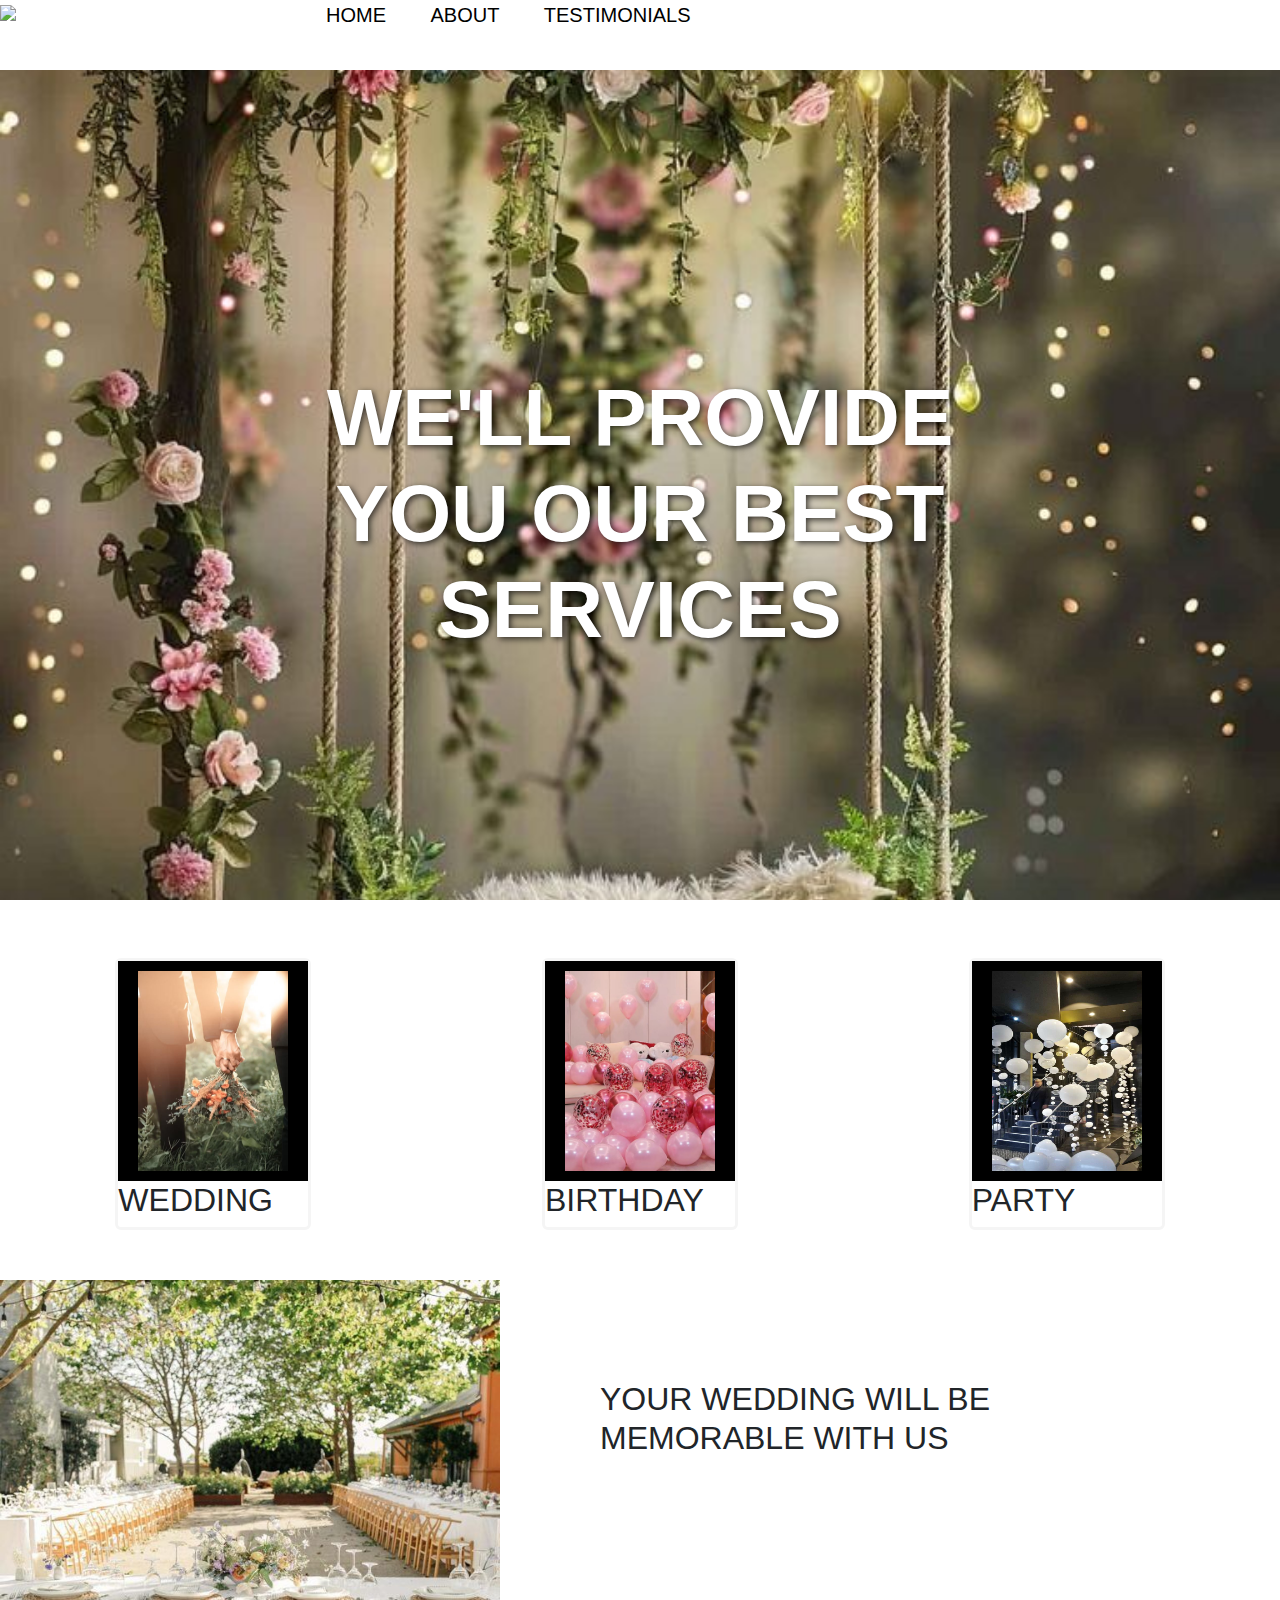
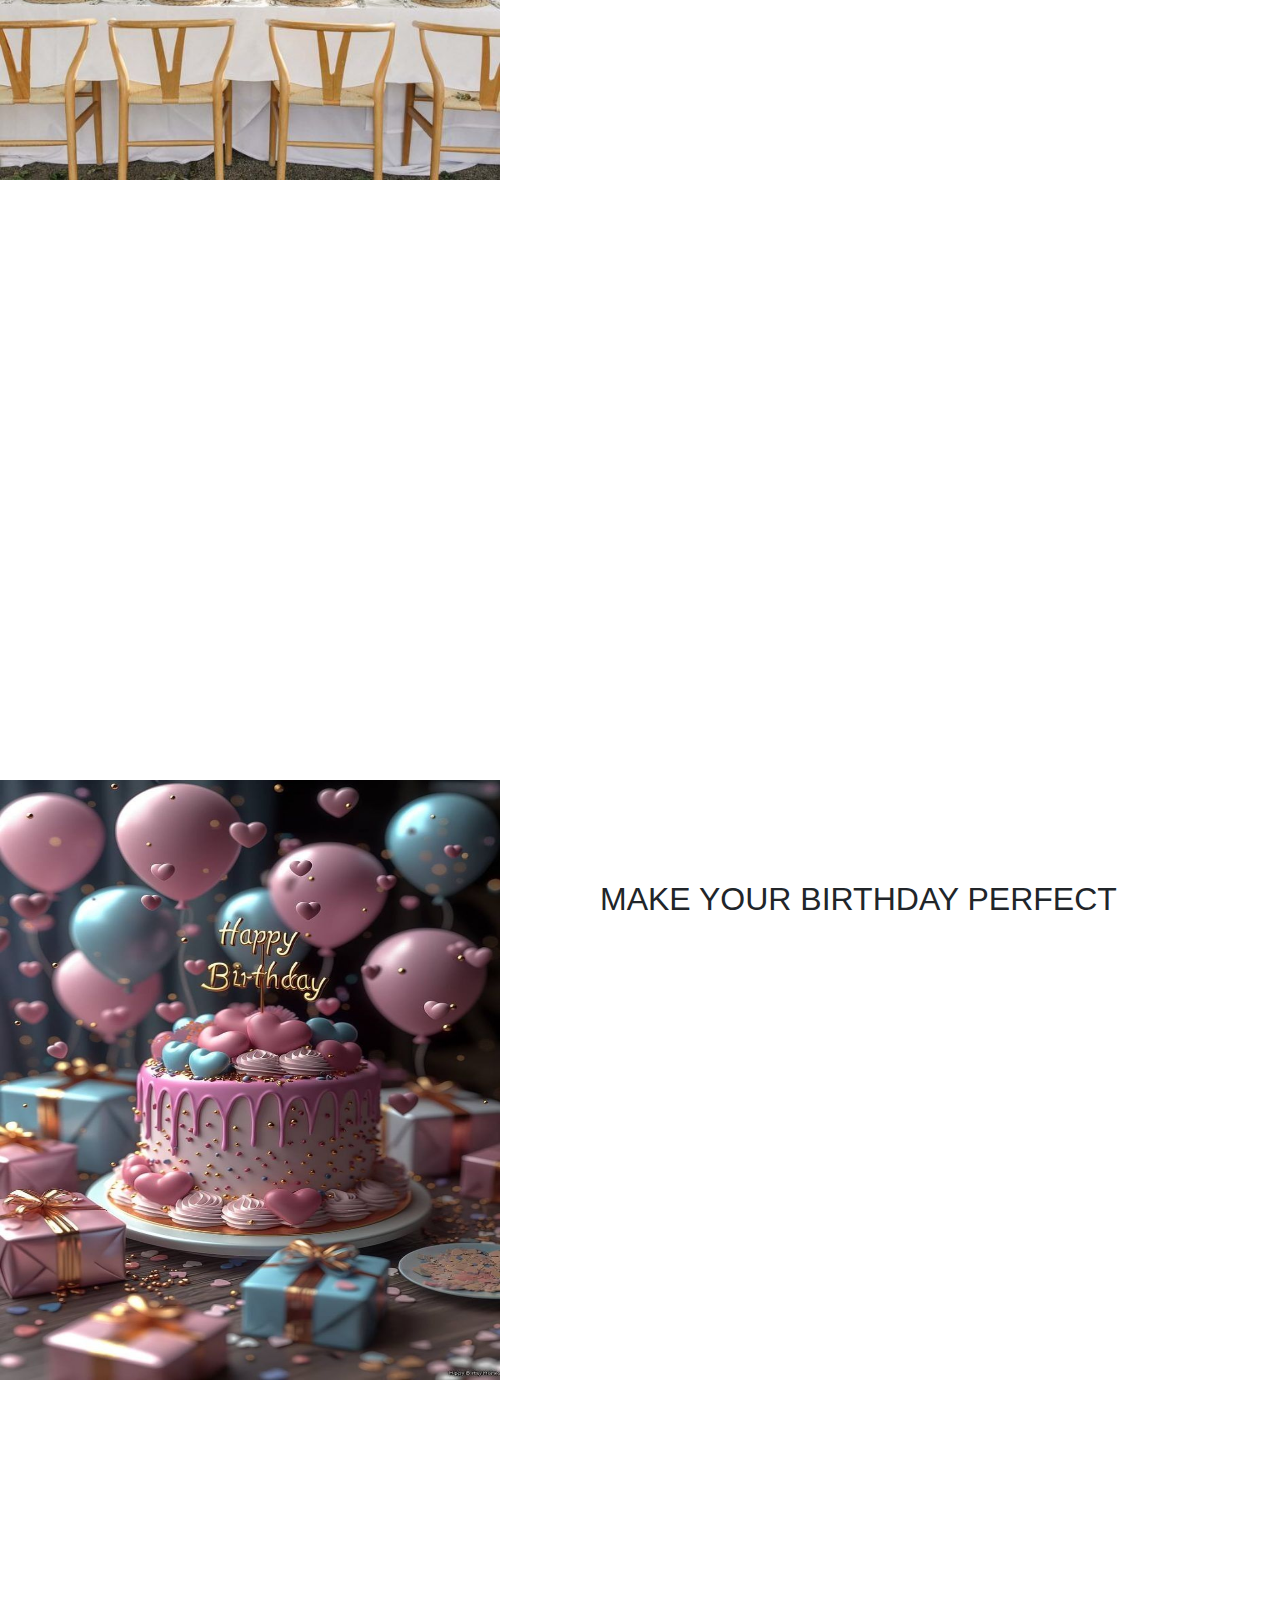
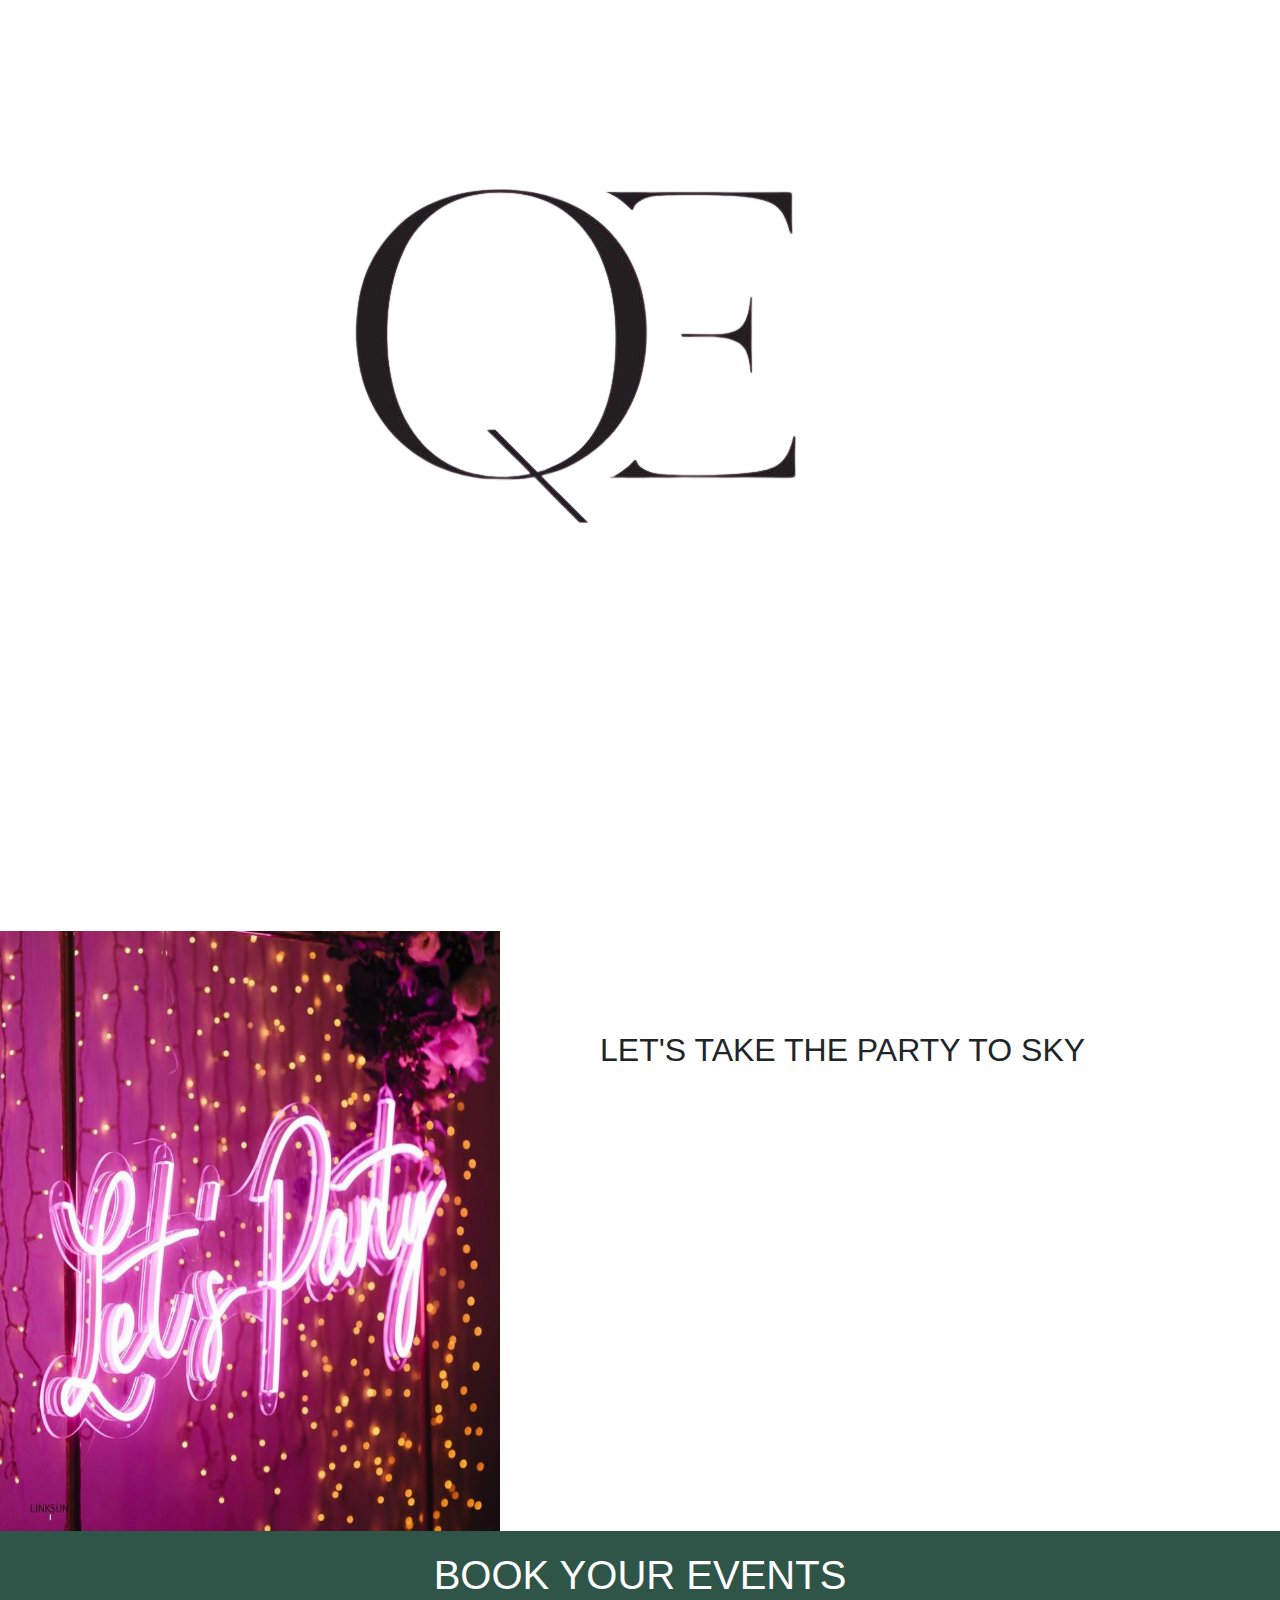
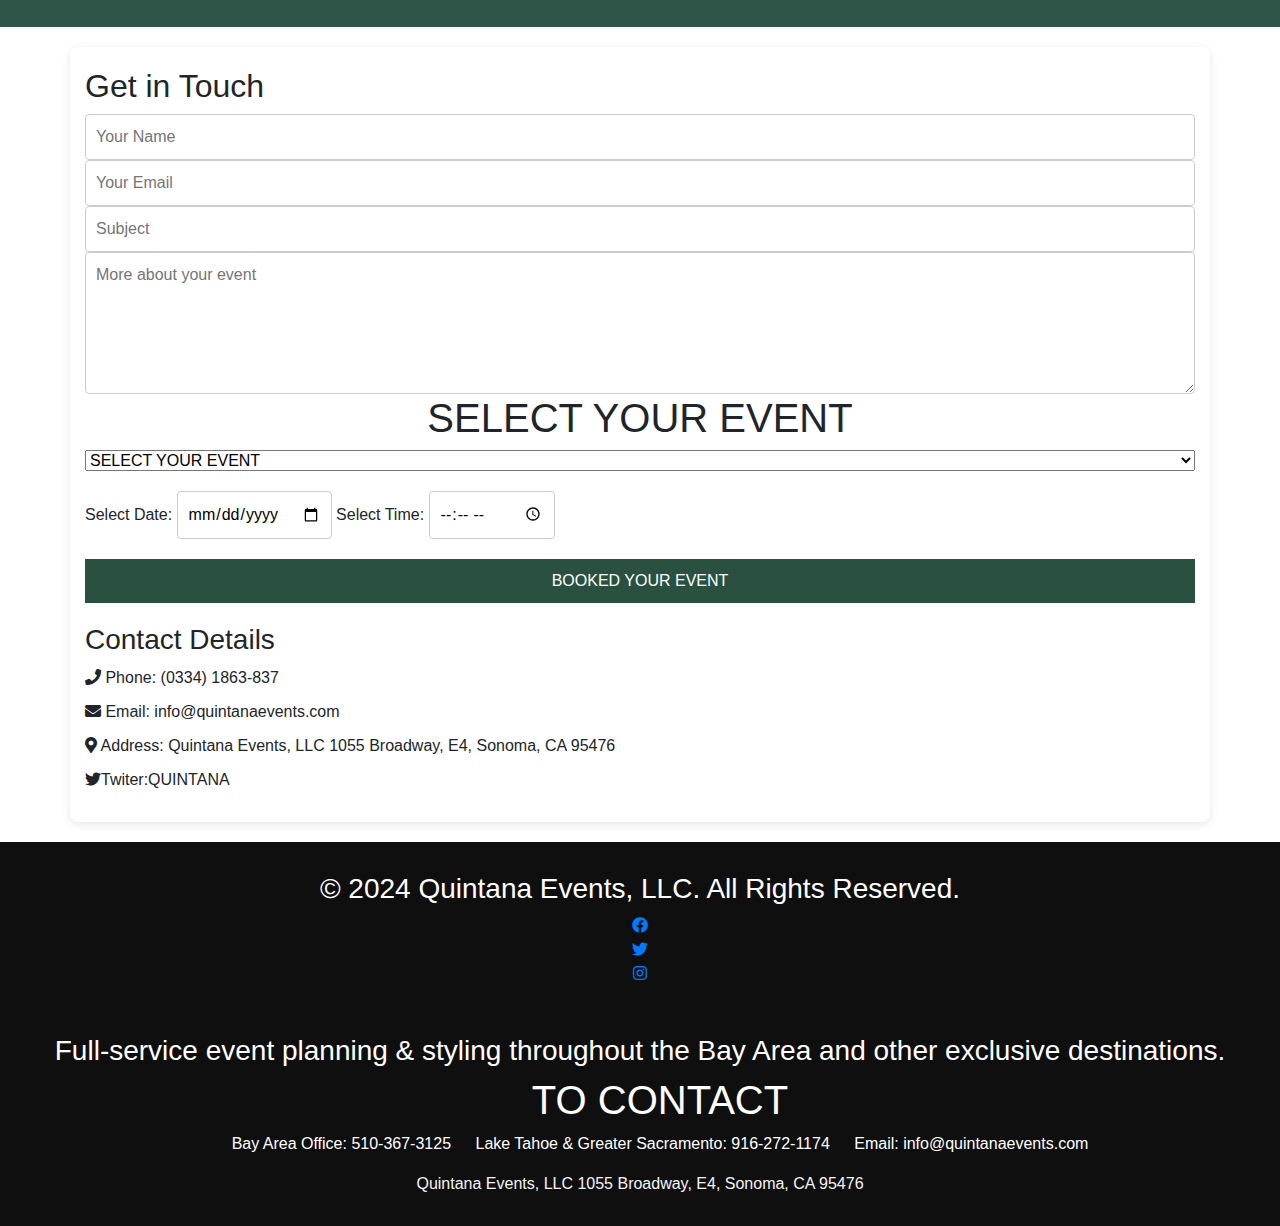
==== EVENT/index.html @ 463d38e1 "Add files via upload" ====
<!DOCTYPE html>
<html lang="en">

<head>
    <meta charset="UTF-8">
    <meta name="viewport" content="width=device-width, initial-scale=1.0">
    <title>SERVICES</title>
    <link rel="stylesheet" href="./style1.css">
    <link rel="icon" href="./IMAGES/Quintana_Events_logo-removebg-preview.png">
    <!-- Bootstrap CSS -->
    <link rel="stylesheet" href="https://maxcdn.bootstrapcdn.com/bootstrap/4.0.0/css/bootstrap.min.css">

    <!-- Font Awesome -->
    <link rel="stylesheet" href="https://use.fontawesome.com/releases/v5.7.2/css/all.css">

</head>






<body style="margin: 0px;padding: 0px;">
    <div id="navbar-0" >

        <div class="img-0"><img src="https://www.quintanaevents.com/wp-content/themes/quintana/images/quintana-events-and-design-logo.png" height="70px" >
        </div>
        
    <ul class="menu">
    <li><a id="links" href="index.html">HOME</a></li>
    <li><a  id = 'links' href="about.html">ABOUT</a></li>
    <li><a id="links" href="testimonial.html">TESTIMONIALS</a></li>
    
    </ul>
     
    </div> 

    <h1 class="main1">
        WE'LL PROVIDE YOU OUR BEST SERVICES
    </h1>
    <div id="but-0">
    <div class="but-1">
        <a href="./wedding.html" target="_main"> <button style="background-color: black;"> <img src="./IMAGES/500+ Wedding Pictures _ 1.jpeg" width="150px" height="200px"></button> </a>
        <h2>
            WEDDING
        </h2>
    </div>
    <div class="but-2">
        <a href="./birthday.html" target="_main"> <button style="background-color: black;"> <img src="./IMAGES/25pcs Mixed Pattern Balloon.jpeg" width="150px" height="200px"></button> </a>
        <h2>
            BIRTHDAY
        </h2>
    </div>
    <div class="but-2">
        <a href="./party.html" target="_main"> <button style="background-color: black;"> <img src="./IMAGES/parr.jpeg" width="150px" height="200px"></button> </a>
        <h2>
           PARTY
        </h2>
    </div>
</div>
    
    <div>
       
        <div id="wed-1">
            
        
            <a href="./wedding.html"><img src="./IMAGES/Quintana Events.jpeg" width='500px'></a>
            <h2 class="h2-1">
                YOUR WEDDING WILL BE MEMORABLE WITH US
            </h2>
        </div>
        
        
    </div>
    <div id="logo-2">

    </div>
    <div>


       
        <div id="birth-2">


            <a href="./birthday.html"><img src="./IMAGES/birth.jpeg" height="600px" width='500px'></a>
            <h2 class="h2-1">
                MAKE YOUR BIRTHDAY PERFECT
            </h2>

        </div>
    </div>

    <div id="logo-1">
        <img class='imglogo' src="./IMAGES/Quintana_Events_logo-removebg-preview.png">
    </div>
    <div id="party-1">

        <a href="./party.html">
            <img src="./IMAGES/letsparty.jpeg" height="600px" width='500px'></a>
        <h2 class="h2-1">
            LET'S TAKE THE PARTY TO SKY
        </h2>

    </div>
    <div id="at-1">
        
    </div>
    <header>
        <h1>BOOK YOUR EVENTS</h1>
    </header>
    
    <div class="container">
        <h2>Get in Touch</h2>
        <form >
            <input type="text" name="name" placeholder="Your Name" required>
            <input type="email" name="email" placeholder="Your Email" required>
            <input type="text" name="subject" placeholder="Subject" required>
            <textarea name="message" rows="5" placeholder="More about your event" required></textarea>
            
            <h1>
                SELECT YOUR EVENT
            </h1>
<select id="event-list">
    <option class="event" onclick="Selection(this)">SELECT YOUR EVENT</option>
    <option class="event" onclick="Selection(this)">Wedding</option>
    <option class="event" onclick="Selection(this)">Birthday</option>
    <option class="event" onclick="Selection(this)">Party</option>
</select>

<div id="date-time-section">
    <label for="event-date">Select Date: </label>
    <input type="date" id="event-date">
    <label for="event-time">Select Time: </label>
    <input type="time" id="event-time">
</div>

<button id="submit-button" onclick="submitSelection()">BOOKED YOUR EVENT</button>
        </form>
    
        <div class="contact-info">
            <h3>Contact Details</h3>
            <div><i class="fas fa-phone"></i> Phone: (0334) 1863-837</div>
            <div><i class="fas fa-envelope"></i> Email: info@quintanaevents.com</div>
            <div><i class="fas fa-map-marker-alt"></i> Address: Quintana Events, LLC 1055 Broadway, E4, Sonoma, CA 95476</div>
            
            <div><i class="fab fa-twitter"></i>Twiter:QUINTANA</div>
            
        </div>
    </div>
  
    <div id="footer-1">
        <h3 class="h3-2">
            © 2024 Quintana Events, LLC. All Rights Reserved.
        </h3>

              
            <div><a href="#"><i class="fab fa-facebook"> </i></a></div>
            <div><a href="#"><i class="fab fa-twitter"></i></a></div>
            <div><a href="#" target="_blank">
                <i class="fab fa-instagram"></i>
            </a></div>
            <br>
            <br>
            


   <div >
    <h3 class="h3-2">
    Full-service event planning & styling throughout the Bay Area and other exclusive destinations.</h3>
      <ul>
        <h1 class="h1-2">
            TO CONTACT
        </h1>
     <li>Bay Area Office: 510-367-3125</li>

    <li>
        Lake Tahoe & Greater Sacramento: 916-272-1174
    </li>
    
    <li>
        Email: info@quintanaevents.com
    </li>
      </ul>
   </div>

   <div>
    Quintana Events, LLC
     1055 Broadway, E4,
      Sonoma, CA
       95476 
   </div>

        </div>
        <script>
      
    
            function submitSelection() {
                const selectedEvents = Array.from(document.querySelectorAll('.event.selected')).map(event => event.textContent);
                const eventDate = document.getElementById('event-date').value;
                const eventTime = document.getElementById('event-time').value;
            
                if (selectedEvents.length > 0) {
                    
                    alert('Selected Events: ' + selectedEvents.join(', ') + '\n' + dateTime);
                } else {
                     alert('YOUR EVENT IS BOOKED.');
                 }
            }
            
            </script>

    
   
</body>

</html>
---- EVENT/style1.css ----
/* @media (max-width: 750px)      */

body{
    margin: 0;
    padding: 0;
    background-image: url(./IMAGES/Fairy\ Forest.jpeg);
    background-size: cover ;
    opacity: 1.0;
    background-attachment: fixed;
}


#navbar-0{
    display: flex;
    background-color: rgb(255, 255, 255);
    height: 70px;
    /* justify-content: space-between; */
  }
  .menu{
    margin-left: 250px;
    margin-top: 0px;
  }
  .img-0, .menu{
    display: inline;
  
    
  }
  
  li {
    display: inline;
    text-align: center;
    margin: 10px;
  }  
  
  
  #links{
    text-decoration: none;
    color: rgb(0, 0, 0);
    padding: 5px 10px;
    font-size: 20px;
  }
#but-0{
    display: flex;
    margin-left: 390px;


    

}
.but-1{
    display: inline;
    border: solid whitesmoke;
    border-radius: 6px;
    
}
.but-2{
    display: inline;
    border: solid whitesmoke;
    border-radius: 6px;
}
.but-3{
    display: inline;
    border: solid whitesmoke;
    border-radius: 6px;

}

.main1{
    /* color: rgb(0, 96, 63); */
    color: white;
    text-align: center;
    font-family: Arial, Helvetica, sans-serif;
    margin: 300px;
    font-size: 80px;
    font-weight: 900;
    text-shadow: 2px 2px 6px rgba(0, 0, 0, 0.7);
    

}

#wed-1{
    display: flex;
    background-color: white;
    margin-top: 50px;
    background-size: cover ;
    justify-content: space-between;
}
.h2-1{
    margin: 200px;
    
}
 #birth-2{
    background-color: white;
    display: flex;
    background-size: cover ;

 }
 h1{
    text-align: center;
    color: rgb(1, 116, 56);
 }
 #img{
    margin: 200px;
    background-size: cover ;
 }
#logo-1{
    background-image: url(./IMAGES/backg.jpeg);
    background-attachment: fixed;
    background-size: cover;

}
.imglogo{
    margin: 350px;
}
#logo-2{
    background-image: url(./IMAGES/ballons.png);
    background-attachment: fixed;
    background-size: cover;
    height: 600px;


} 
#party-1{
    background-color: white;
    display: flex;
    background-size: cover ;
}
#footer-1{
    background-color: rgb(16, 15, 15);
    color: rgb(244, 244, 244);
    text-align: center;
    margin-top: 0;
    padding: 30px;
}

.h3-2{
    color: white;

}
li{
    color: white;
}
.h1-2{
    color: white;
}
event {
    padding: 10px;
    border: 1px solid #ccc;
    border-radius: 5px;
    margin: 5px 0;
    cursor: pointer;
    transition: background-color 0.3s;
}

.event:hover {
    background-color: #f0f0f0;
}

.selected {
    background-color: #d1e7dd;
    border-color: #0f5132;
}

#date-time-section {
    margin: 20px 0;
}
header {
    background: #2f5549;
    color: white;
    padding: 20px;
    text-align: center;
}
h1 {
    margin: 0;
}
.container {
    max-width: 800px;
    margin: 20px auto;
    padding: 20px;
    background: white;
    border-radius: 8px;
    box-shadow: 0 2px 10px rgba(0, 0, 0, 0.1);
}
form {
    display: flex;
    flex-direction: column;
}
input, textarea {
    margin: 10px 0;
    padding: 10px;
    border: 1px solid #ccc;
    border-radius: 4px;
}
button {
    background: #2a513f;
    color: white;
    padding: 10px;
    border: none;
    border-radius: 4px;
    cursor: pointer;
}
button:hover {
    background: #E1306C;
}
.contact-info {
    margin-top: 20px;
}
.contact-info div {
    margin: 10px 0;
}

.event {
    padding: 10px;
    border: 1px solid #ccc;
    border-radius: 5px;
    margin: 5px 0;
    cursor: pointer;
    transition: background-color 0.3s;
}

.event:hover {
    background-color: #f0f0f0;
}

.selected {
    background-color: #d1e7dd;
    border-color: #0f5132;
}

#date-time-section {
    margin: 20px 0;
}
header {
    background: #2f5549;
    color: white;
    padding: 20px;
    text-align: center;
}
h1 {
    margin: 0;
}
.container {
    max-width: 800px;
    margin: 20px auto;
    padding: 20px;
    background: white;
    border-radius: 8px;
    box-shadow: 0 2px 10px rgba(0, 0, 0, 0.1);
}
form {
    display: flex;
    flex-direction: column;
}
input, textarea {
    margin: 10px 0;
    padding: 10px;
    border: 1px solid #ccc;
    border-radius: 4px;
}
button {
    background: #2a513f;
    color: white;
    padding: 10px;
    border: none;
    border-radius: 4px;
    cursor: pointer;
}
button:hover {
    background: #E1306C;
}
.contact-info {
    margin-top: 20px;
}
.contact-info div {
    margin: 10px 0;
}
/* Mobile Devices (max-width: 768px) */
@media (max-width: 768px) {
    .main1 {
        font-size: 40px; /* Smaller font size for main title */
        margin: 50px; /* Reduce margin */
    }

    #but-0 {
        flex-direction: column; /* Stack buttons vertically */
        align-items: center; /* Center align buttons */
    }

    .but-1, .but-2 {
        margin-bottom: 20px; /* Add space between buttons */
    }

    #wed-1, #birth-2, #party-1 {
        flex-direction: column; /* Stack images and text */
        align-items: center; /* Center align content */
        margin-top: 20px; /* Add margin */
    }

    .imglogo {
        margin: 20px auto; /* Center logo */
        width: 80%; /* Make logo responsive */
    }

    .container {
        padding: 10px; /* Reduce container padding */
    }

    button {
        width: 100%; /* Full-width buttons */
        padding: 15px; /* Increase padding */
    }
}

/* Tablets (min-width: 769px and max-width: 1024px) */
@media (min-width: 769px) and (max-width: 1024px) {
    .main1 {
        font-size: 60px; /* Adjust font size */
    }

    #but-0 {
        justify-content: center; /* Center buttons */
    }

    .container {
        padding: 15px; /* Adjust padding */
    }

    button {
        padding: 12px; /* Adjust button padding */
    }
}

/* Large Screens (min-width: 1025px) */
@media (min-width: 1025px) {
    .container {
        max-width: 1000px; /* Increase container width */
    }

    #but-0 {
        margin-left: 0; /* Reset margin */
        justify-content: space-around; /* Space out buttons */
    }

    button {
        padding: 10px 20px; /* Adjust button padding */
    }

    .h2-1 {
        margin: 100px; /* Adjust margins for headings */
    }
}
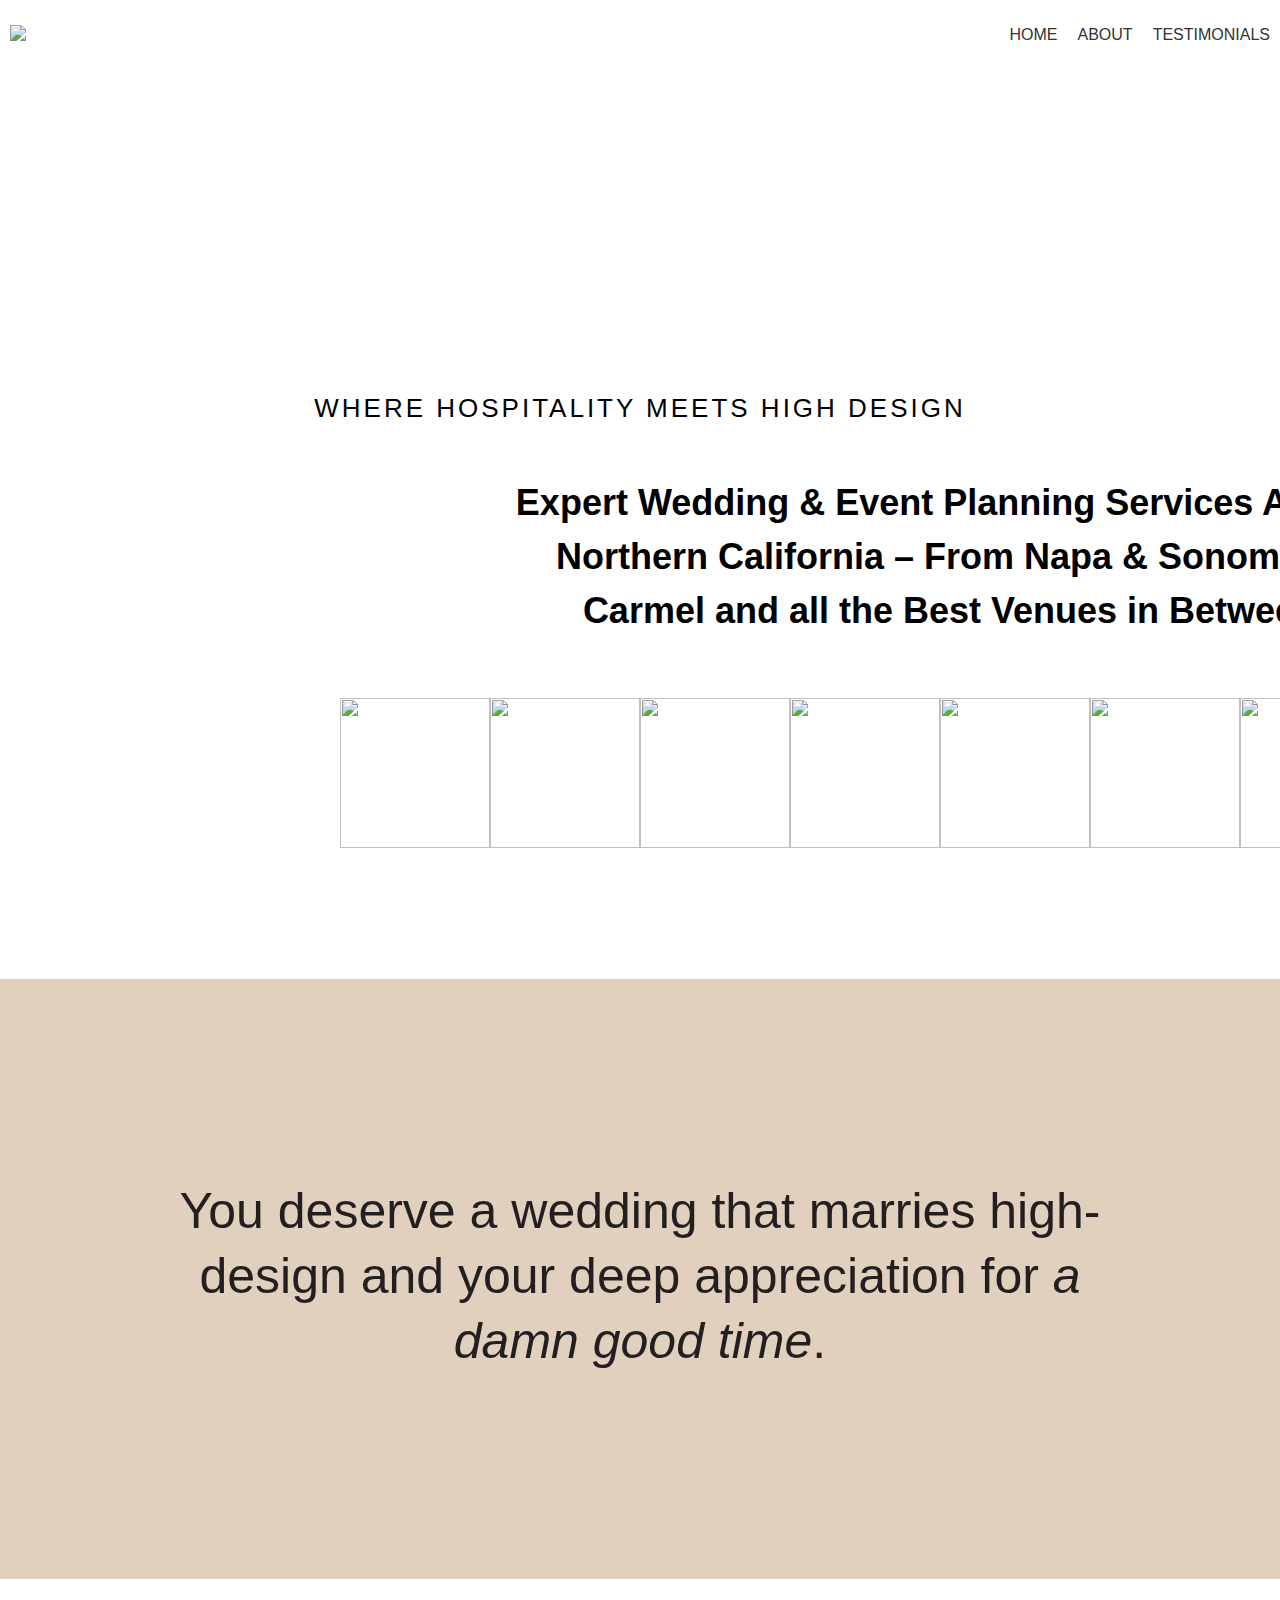
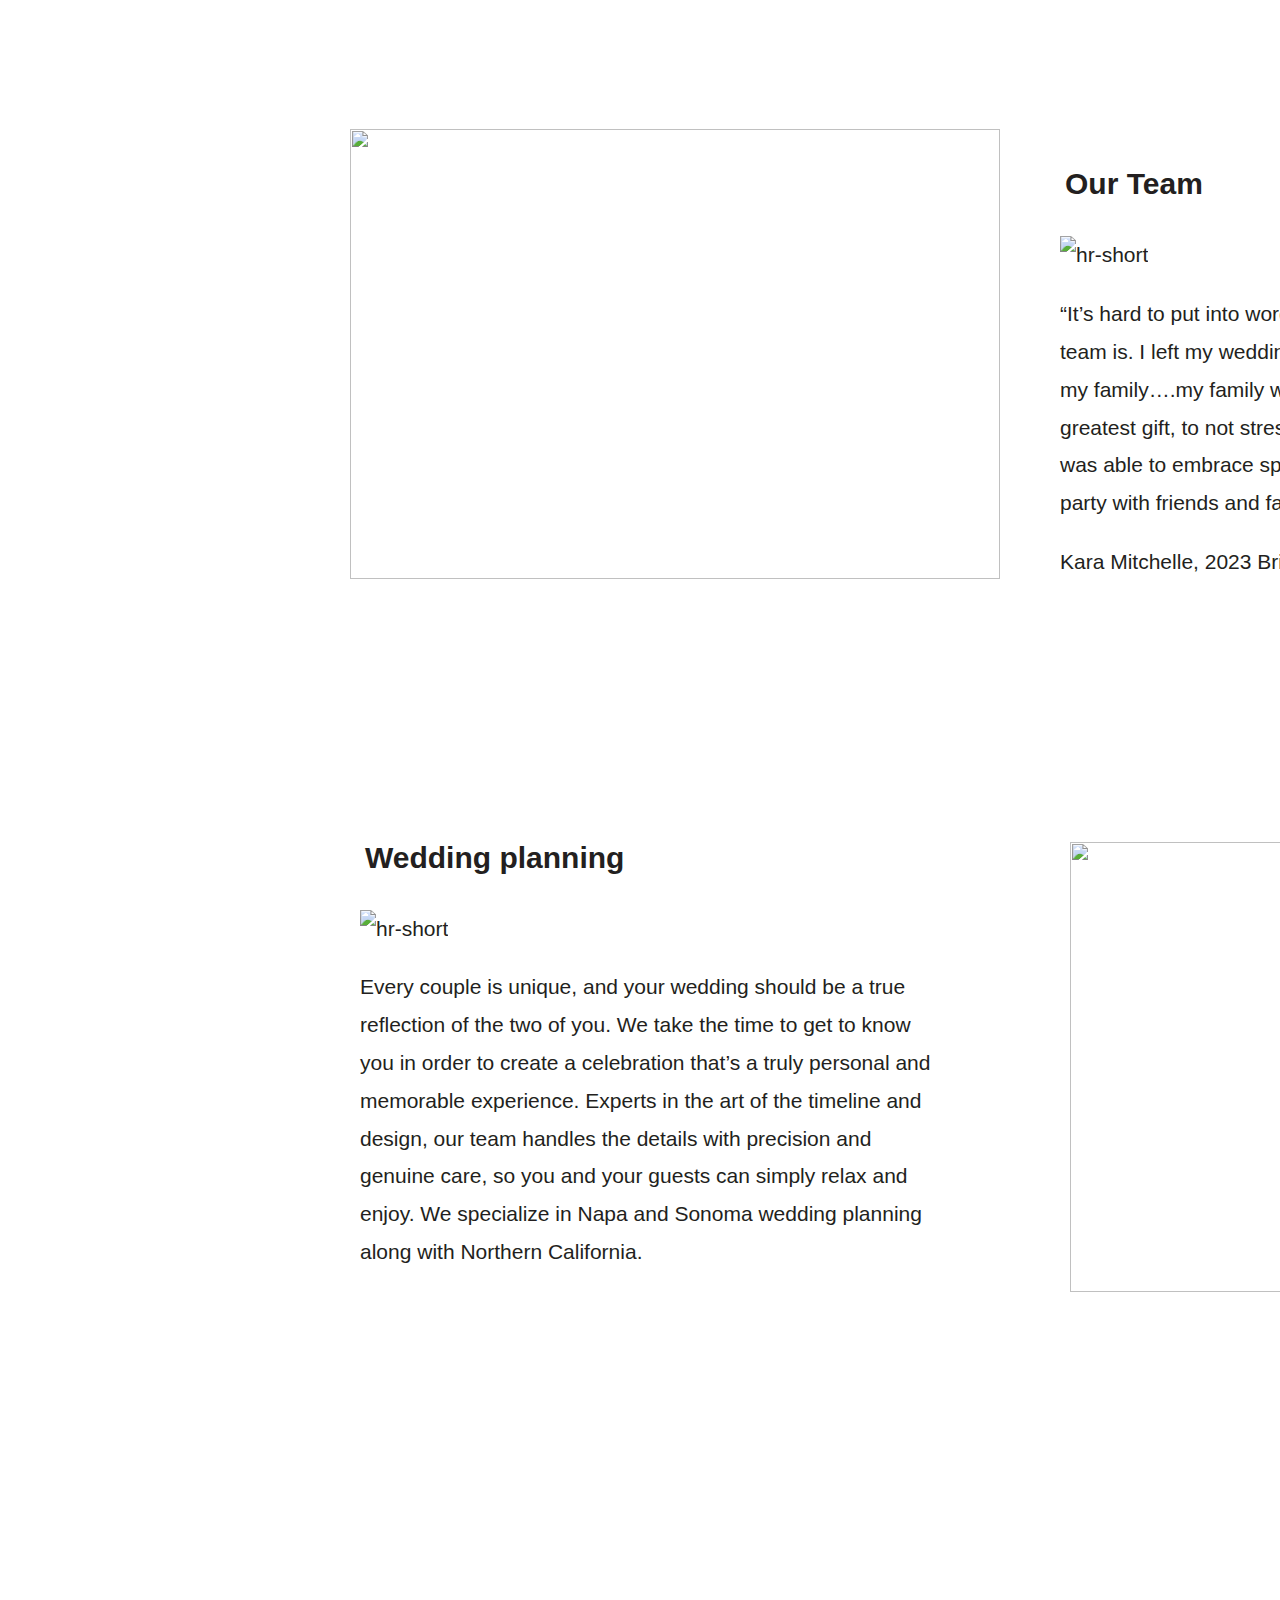
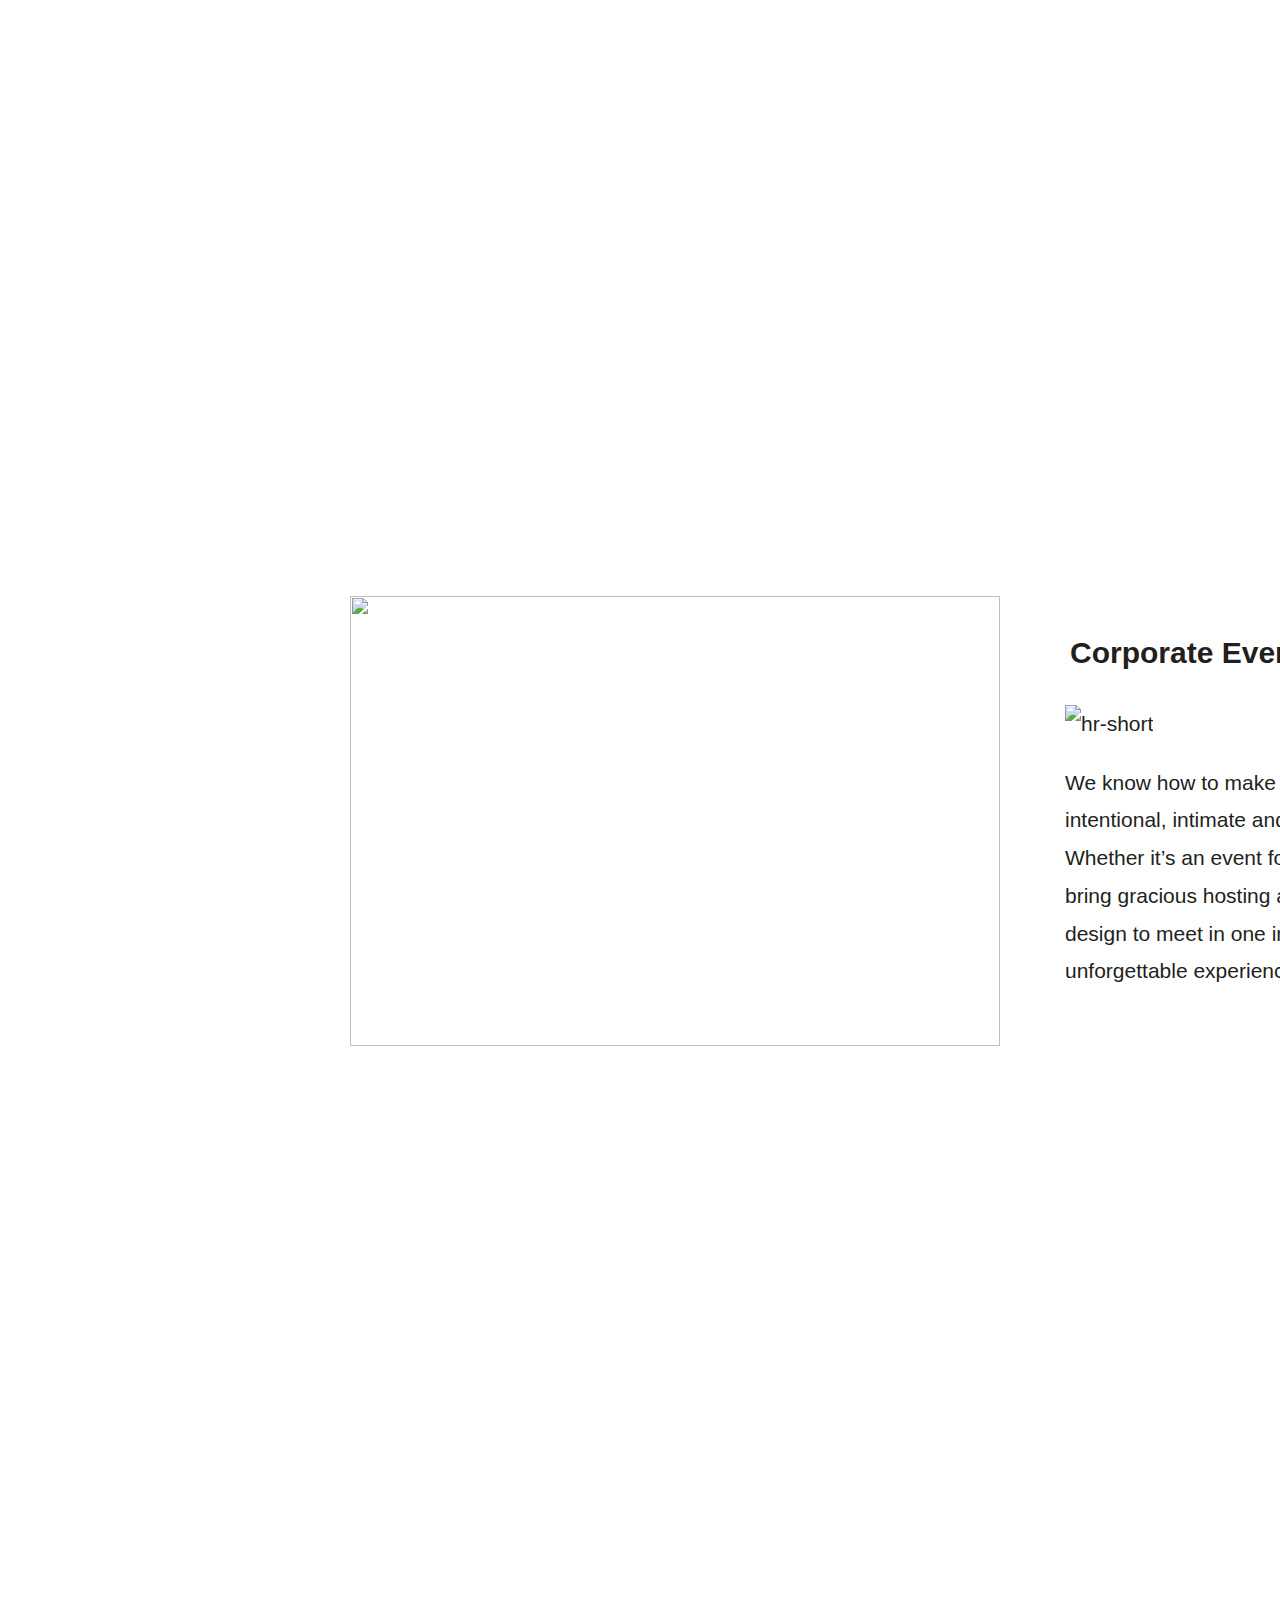
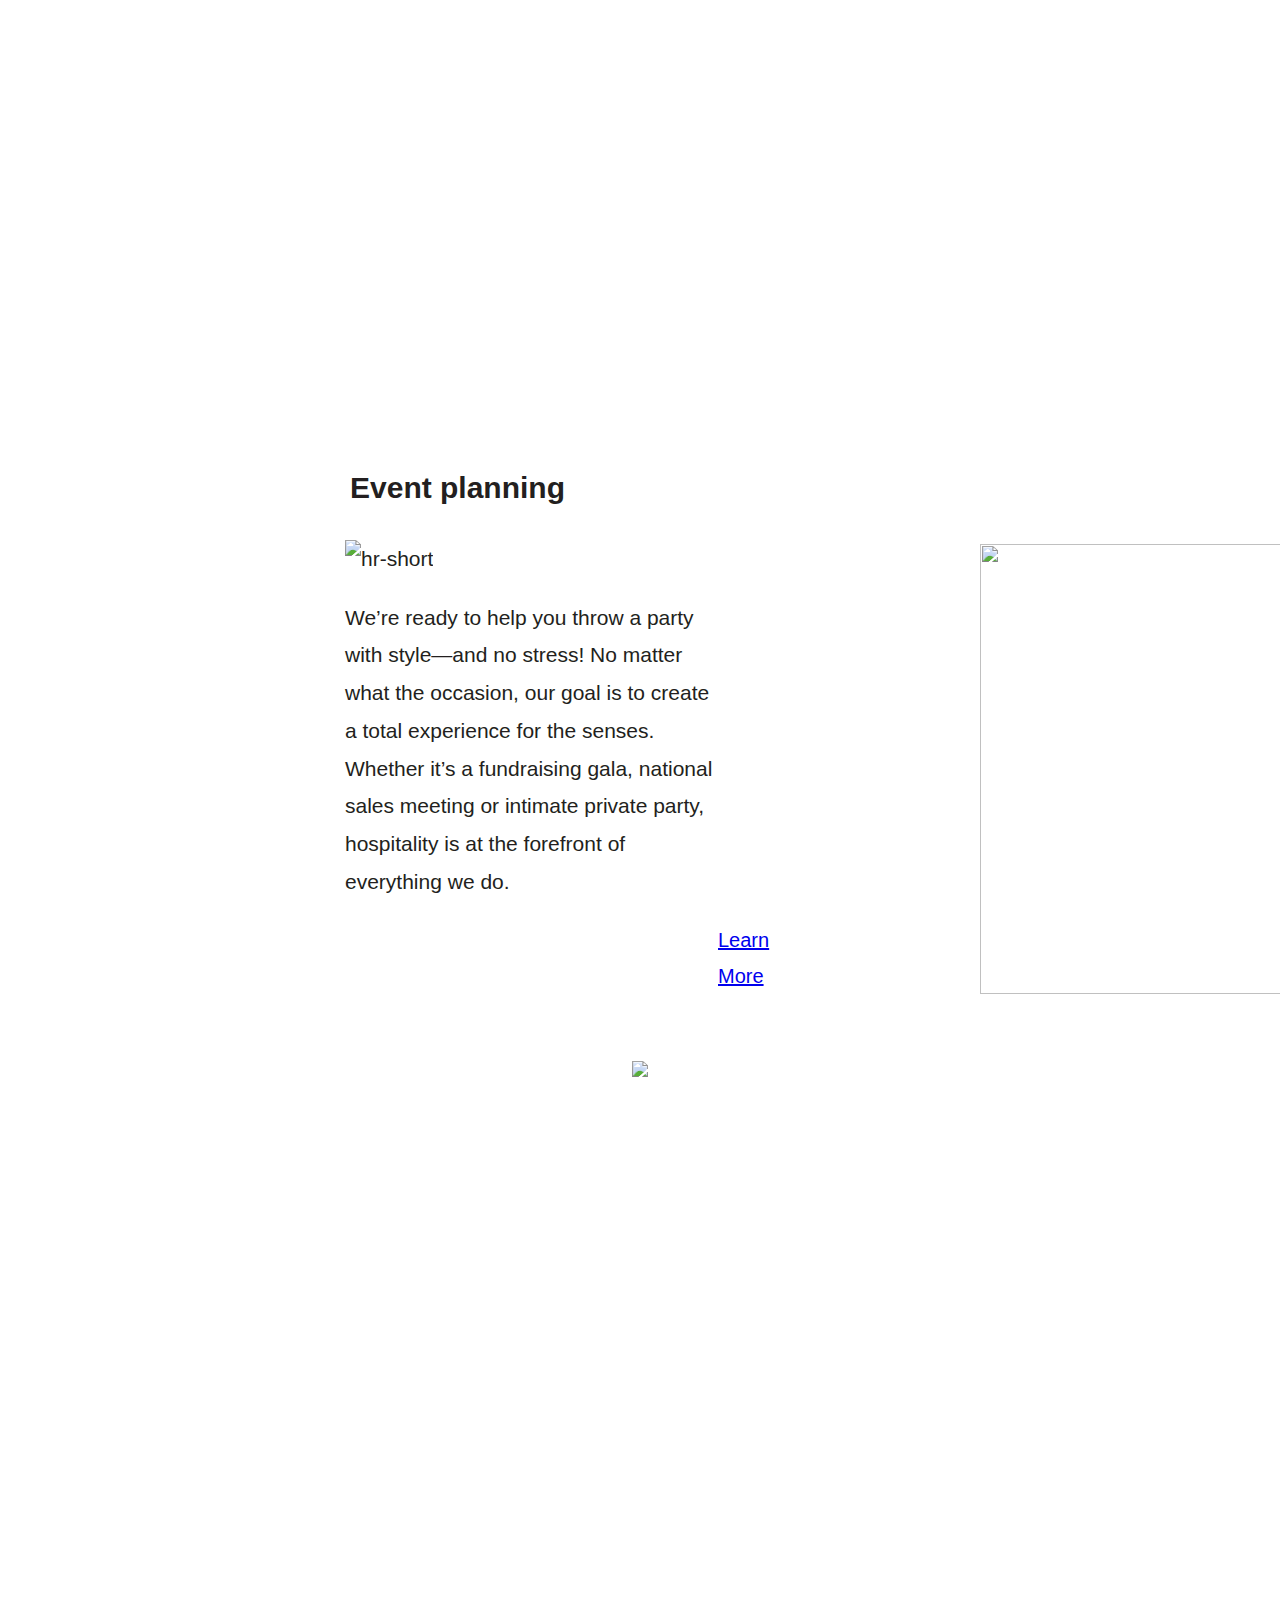
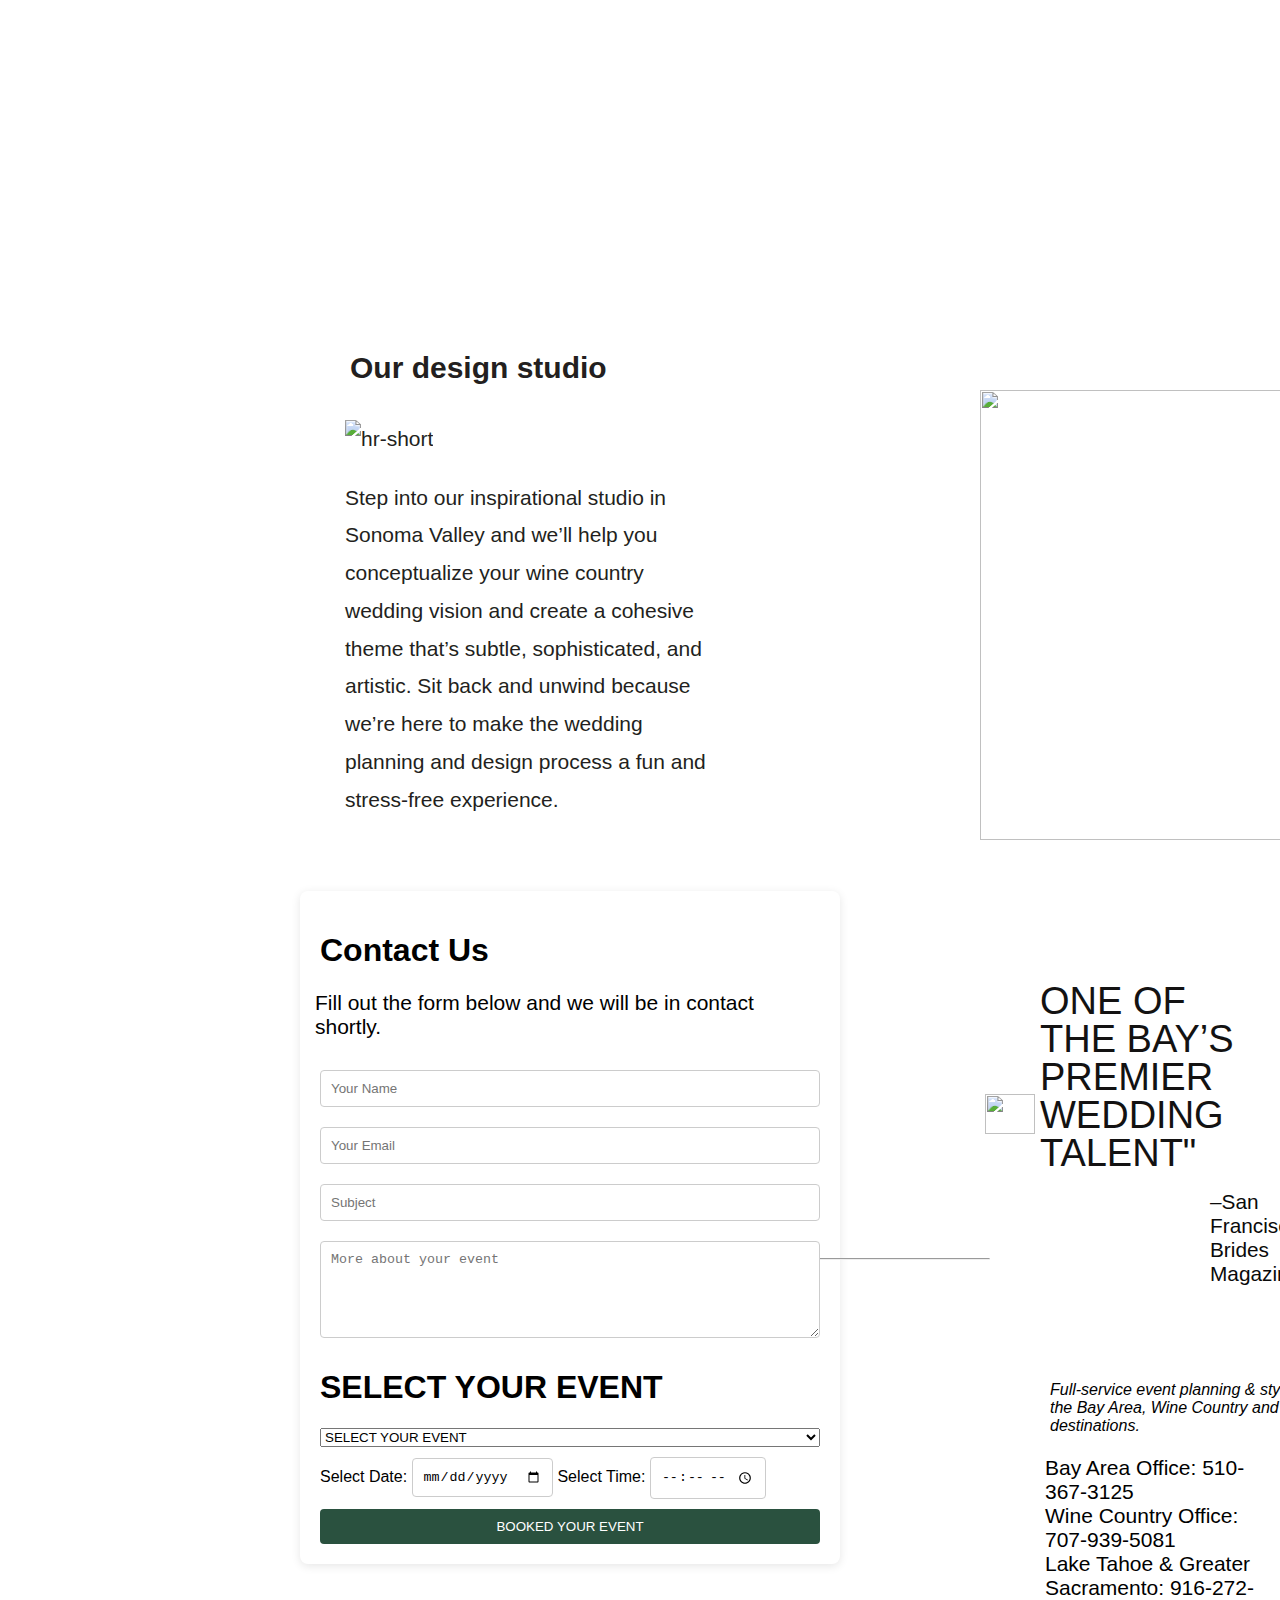
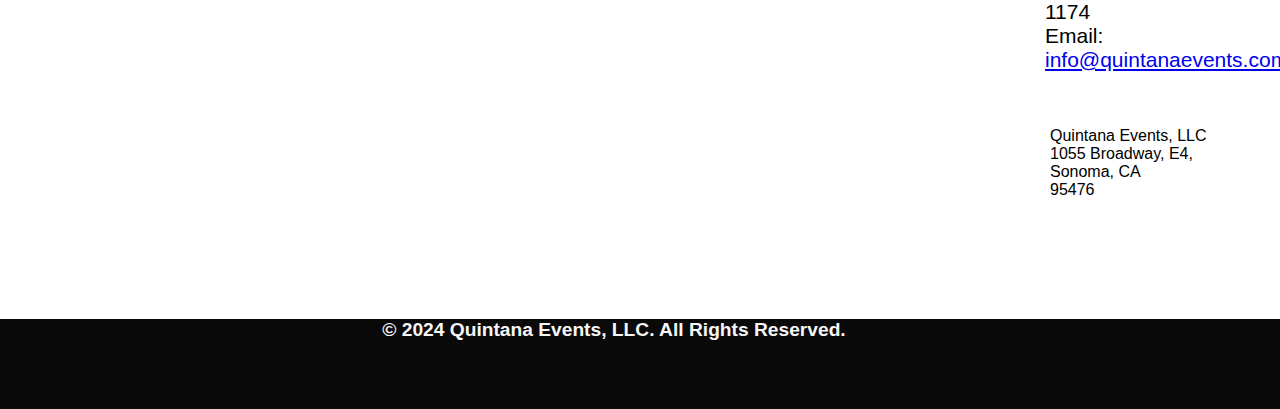
==== commit 9d909e32: "Add files via upload" ====
--- a/EVENT/index.html
+++ b/EVENT/index.html
@@ -1,216 +1,217 @@
-<!DOCTYPE html>
-<html lang="en">
-
-<head>
-    <meta charset="UTF-8">
-    <meta name="viewport" content="width=device-width, initial-scale=1.0">
-    <title>SERVICES</title>
-    <link rel="stylesheet" href="./style1.css">
-    <link rel="icon" href="./IMAGES/Quintana_Events_logo-removebg-preview.png">
-    <!-- Bootstrap CSS -->
-    <link rel="stylesheet" href="https://maxcdn.bootstrapcdn.com/bootstrap/4.0.0/css/bootstrap.min.css">
-
-    <!-- Font Awesome -->
-    <link rel="stylesheet" href="https://use.fontawesome.com/releases/v5.7.2/css/all.css">
-
-</head>
-
-
-
-
-
-
-<body style="margin: 0px;padding: 0px;">
-    <div id="navbar-0" >
-
-        <div class="img-0"><img src="https://www.quintanaevents.com/wp-content/themes/quintana/images/quintana-events-and-design-logo.png" height="70px" >
-        </div>
-        
-    <ul class="menu">
-    <li><a id="links" href="index.html">HOME</a></li>
-    <li><a  id = 'links' href="about.html">ABOUT</a></li>
-    <li><a id="links" href="testimonial.html">TESTIMONIALS</a></li>
-    
-    </ul>
-     
-    </div> 
-
-    <h1 class="main1">
-        WE'LL PROVIDE YOU OUR BEST SERVICES
-    </h1>
-    <div id="but-0">
-    <div class="but-1">
-        <a href="./wedding.html" target="_main"> <button style="background-color: black;"> <img src="./IMAGES/500+ Wedding Pictures _ 1.jpeg" width="150px" height="200px"></button> </a>
-        <h2>
-            WEDDING
-        </h2>
-    </div>
-    <div class="but-2">
-        <a href="./birthday.html" target="_main"> <button style="background-color: black;"> <img src="./IMAGES/25pcs Mixed Pattern Balloon.jpeg" width="150px" height="200px"></button> </a>
-        <h2>
-            BIRTHDAY
-        </h2>
-    </div>
-    <div class="but-2">
-        <a href="./party.html" target="_main"> <button style="background-color: black;"> <img src="./IMAGES/parr.jpeg" width="150px" height="200px"></button> </a>
-        <h2>
-           PARTY
-        </h2>
-    </div>
-</div>
-    
-    <div>
-       
-        <div id="wed-1">
-            
-        
-            <a href="./wedding.html"><img src="./IMAGES/Quintana Events.jpeg" width='500px'></a>
-            <h2 class="h2-1">
-                YOUR WEDDING WILL BE MEMORABLE WITH US
-            </h2>
-        </div>
-        
-        
-    </div>
-    <div id="logo-2">
-
-    </div>
-    <div>
-
-
-       
-        <div id="birth-2">
-
-
-            <a href="./birthday.html"><img src="./IMAGES/birth.jpeg" height="600px" width='500px'></a>
-            <h2 class="h2-1">
-                MAKE YOUR BIRTHDAY PERFECT
-            </h2>
-
-        </div>
-    </div>
-
-    <div id="logo-1">
-        <img class='imglogo' src="./IMAGES/Quintana_Events_logo-removebg-preview.png">
-    </div>
-    <div id="party-1">
-
-        <a href="./party.html">
-            <img src="./IMAGES/letsparty.jpeg" height="600px" width='500px'></a>
-        <h2 class="h2-1">
-            LET'S TAKE THE PARTY TO SKY
-        </h2>
-
-    </div>
-    <div id="at-1">
-        
-    </div>
-    <header>
-        <h1>BOOK YOUR EVENTS</h1>
-    </header>
-    
-    <div class="container">
-        <h2>Get in Touch</h2>
-        <form >
-            <input type="text" name="name" placeholder="Your Name" required>
-            <input type="email" name="email" placeholder="Your Email" required>
-            <input type="text" name="subject" placeholder="Subject" required>
-            <textarea name="message" rows="5" placeholder="More about your event" required></textarea>
-            
-            <h1>
-                SELECT YOUR EVENT
-            </h1>
-<select id="event-list">
-    <option class="event" onclick="Selection(this)">SELECT YOUR EVENT</option>
-    <option class="event" onclick="Selection(this)">Wedding</option>
-    <option class="event" onclick="Selection(this)">Birthday</option>
-    <option class="event" onclick="Selection(this)">Party</option>
-</select>
-
-<div id="date-time-section">
-    <label for="event-date">Select Date: </label>
-    <input type="date" id="event-date">
-    <label for="event-time">Select Time: </label>
-    <input type="time" id="event-time">
-</div>
-
-<button id="submit-button" onclick="submitSelection()">BOOKED YOUR EVENT</button>
-        </form>
-    
-        <div class="contact-info">
-            <h3>Contact Details</h3>
-            <div><i class="fas fa-phone"></i> Phone: (0334) 1863-837</div>
-            <div><i class="fas fa-envelope"></i> Email: info@quintanaevents.com</div>
-            <div><i class="fas fa-map-marker-alt"></i> Address: Quintana Events, LLC 1055 Broadway, E4, Sonoma, CA 95476</div>
-            
-            <div><i class="fab fa-twitter"></i>Twiter:QUINTANA</div>
-            
-        </div>
-    </div>
-  
-    <div id="footer-1">
-        <h3 class="h3-2">
-            © 2024 Quintana Events, LLC. All Rights Reserved.
-        </h3>
-
-              
-            <div><a href="#"><i class="fab fa-facebook"> </i></a></div>
-            <div><a href="#"><i class="fab fa-twitter"></i></a></div>
-            <div><a href="#" target="_blank">
-                <i class="fab fa-instagram"></i>
-            </a></div>
-            <br>
-            <br>
-            
-
-
-   <div >
-    <h3 class="h3-2">
-    Full-service event planning & styling throughout the Bay Area and other exclusive destinations.</h3>
-      <ul>
-        <h1 class="h1-2">
-            TO CONTACT
-        </h1>
-     <li>Bay Area Office: 510-367-3125</li>
-
-    <li>
-        Lake Tahoe & Greater Sacramento: 916-272-1174
-    </li>
-    
-    <li>
-        Email: info@quintanaevents.com
-    </li>
-      </ul>
-   </div>
-
-   <div>
-    Quintana Events, LLC
-     1055 Broadway, E4,
-      Sonoma, CA
-       95476 
-   </div>
-
-        </div>
-        <script>
-      
-    
-            function submitSelection() {
-                const selectedEvents = Array.from(document.querySelectorAll('.event.selected')).map(event => event.textContent);
-                const eventDate = document.getElementById('event-date').value;
-                const eventTime = document.getElementById('event-time').value;
-            
-                if (selectedEvents.length > 0) {
-                    
-                    alert('Selected Events: ' + selectedEvents.join(', ') + '\n' + dateTime);
-                } else {
-                     alert('YOUR EVENT IS BOOKED.');
-                 }
-            }
-            
-            </script>
-
-    
-   
-</body>
-
+<!DOCTYPE html>
+<html lang="en">
+<head>
+    <meta charset="UTF-8">
+    <meta name="viewport" content="width=device-width, initial-scale=1.0">
+    <title>Quintana Events | TOP Napa Valley & Sonoma Wedding ...</title>
+    <link rel="stylesheet" href="2style.css">
+    <link rel="stylesheet" href="https://cdnjs.cloudflare.com/ajax/libs/font-awesome/6.6.0/css/all.min.css" integrity="sha512-Kc323vGBEqzTmouAECnVceyQqyqdsSiqLQISBL29aUW4U/M7pSPA/gEUZQqv1cwx4OnYxTxve5UMg5GT6L4JJg==" crossorigin="anonymous" referrerpolicy="no-referrer" />
+    
+</head>
+<body>
+    
+    <div id="navbar-0" >
+
+        <div class="img-0"><img src="https://www.quintanaevents.com/wp-content/themes/quintana/images/quintana-events-and-design-logo.png" height="70px" >
+        </div>
+        
+    <ul class="menu">
+    <li><a id="links" href="index.html">HOME</a></li>
+    <li><a  id = 'links' href="about.html">ABOUT</a></li>
+    <li><a id="links" href="testimonial.html">TESTIMONIALS</a></li>
+    
+    </ul>
+     
+    </div> 
+
+<div class="head1">
+        <h1>C E L E B R A T E  i n  S T Y L E</h1>
+    </div>
+
+    <h3 class="eyebrow">Where Hospitality meets high design</h3>
+    <h1 class="eyebrow2">Expert Wedding &amp; Event Planning Services Across Northern California – From Napa &amp; Sonoma to Carmel and all the Best Venues in Between</h1>
+
+     <ul class="wed-logos">
+        <li><img decoding="async" class="alignnone wp-image-29629 entered lazyloaded" src="https://www.quintanaevents.com/wp-content/uploads/2021/08/quintana-events-wedding-planner-napa-ritz-carlton.jpg" alt="" width="150" height="150" data-lazy-src="https://www.quintanaevents.com/wp-content/uploads/2021/08/quintana-events-wedding-planner-napa-ritz-carlton.jpg" data-ll-status="loaded"><noscript><img decoding="async" class="alignnone wp-image-29629" src="https://www.quintanaevents.com/wp-content/uploads/2021/08/quintana-events-wedding-planner-napa-ritz-carlton.jpg" alt="" width="150" height="150" /></noscript></li>
+        <li><img decoding="async" class="alignnone wp-image-29632 entered lazyloaded" src="https://www.quintanaevents.com/wp-content/uploads/2021/08/quintana-events-wedding-planner-napa-carneros-resort.jpg" alt="" width="150" height="150" data-lazy-src="https://www.quintanaevents.com/wp-content/uploads/2021/08/quintana-events-wedding-planner-napa-carneros-resort.jpg" data-ll-status="loaded"><noscript><img decoding="async" class="alignnone wp-image-29632" src="https://www.quintanaevents.com/wp-content/uploads/2021/08/quintana-events-wedding-planner-napa-carneros-resort.jpg" alt="" width="150" height="150" /></noscript></li>
+        <li><img decoding="async" class="alignnone wp-image-29631 entered lazyloaded" src="https://www.quintanaevents.com/wp-content/uploads/2021/08/quintana-events-wedding-planner-napa-w-hotels.jpg" alt="" width="150" height="150" data-lazy-src="https://www.quintanaevents.com/wp-content/uploads/2021/08/quintana-events-wedding-planner-napa-w-hotels.jpg" data-ll-status="loaded"><noscript><img decoding="async" class="alignnone wp-image-29631" src="https://www.quintanaevents.com/wp-content/uploads/2021/08/quintana-events-wedding-planner-napa-w-hotels.jpg" alt="" width="150" height="150" /></noscript></li>
+        <li><img decoding="async" class="alignnone wp-image-29636 entered lazyloaded" src="https://www.quintanaevents.com/wp-content/uploads/2021/08/quintana-events-wedding-planner-napa-kunde-family-winery.jpg" alt="" width="150" height="150" data-lazy-src="https://www.quintanaevents.com/wp-content/uploads/2021/08/quintana-events-wedding-planner-napa-kunde-family-winery.jpg" data-ll-status="loaded"><noscript><img decoding="async" class="alignnone wp-image-29636" src="https://www.quintanaevents.com/wp-content/uploads/2021/08/quintana-events-wedding-planner-napa-kunde-family-winery.jpg" alt="" width="150" height="150" /></noscript></li>
+        <li><img decoding="async" class="alignnone wp-image-29633 entered lazyloaded" src="https://www.quintanaevents.com/wp-content/uploads/2021/08/quintana-events-wedding-planner-napa-cornerstone-sonoma.jpg" alt="" width="150" height="150" data-lazy-src="https://www.quintanaevents.com/wp-content/uploads/2021/08/quintana-events-wedding-planner-napa-cornerstone-sonoma.jpg" data-ll-status="loaded"><noscript><img decoding="async" class="alignnone wp-image-29633" src="https://www.quintanaevents.com/wp-content/uploads/2021/08/quintana-events-wedding-planner-napa-cornerstone-sonoma.jpg" alt="" width="150" height="150" /></noscript></li>
+        <li><img decoding="async" class="alignnone wp-image-29630 entered lazyloaded" src="https://www.quintanaevents.com/wp-content/uploads/2021/08/quintana-events-wedding-planner-napa-viansa.jpg" alt="" width="150" height="150" data-lazy-src="https://www.quintanaevents.com/wp-content/uploads/2021/08/quintana-events-wedding-planner-napa-viansa.jpg" data-ll-status="loaded"><noscript><img decoding="async" class="alignnone wp-image-29630" src="https://www.quintanaevents.com/wp-content/uploads/2021/08/quintana-events-wedding-planner-napa-viansa.jpg" alt="" width="150" height="150" /></noscript></li>
+        <li><img decoding="async" class="alignnone wp-image-29635 entered lazyloaded" src="https://www.quintanaevents.com/wp-content/uploads/2021/08/quintana-events-wedding-planner-napa-harrow-cellars.jpg" alt="" width="150" height="150" data-lazy-src="https://www.quintanaevents.com/wp-content/uploads/2021/08/quintana-events-wedding-planner-napa-harrow-cellars.jpg" data-ll-status="loaded"><noscript><img decoding="async" class="alignnone wp-image-29635" src="https://www.quintanaevents.com/wp-content/uploads/2021/08/quintana-events-wedding-planner-napa-harrow-cellars.jpg" alt="" width="150" height="150" /></noscript></li>
+        <li><img decoding="async" class="alignnone wp-image-29634 entered lazyloaded" src="https://www.quintanaevents.com/wp-content/uploads/2021/08/quintana-events-wedding-planner-napa-fairmont-sonoma.jpg" alt="" width="150" height="150" data-lazy-src="https://www.quintanaevents.com/wp-content/uploads/2021/08/quintana-events-wedding-planner-napa-fairmont-sonoma.jpg" data-ll-status="loaded"><noscript><img decoding="async" class="alignnone wp-image-29634" src="https://www.quintanaevents.com/wp-content/uploads/2021/08/quintana-events-wedding-planner-napa-fairmont-sonoma.jpg" alt="" width="150" height="150" /></noscript></li>
+        </ul>
+
+        <div class="hsContent2">
+            <h2><span class="t-blue"><h2>You deserve a wedding that marries high-design and your deep appreciation for <em>a damn good time</em>.</h2>
+</span></h2>    
+        </div>
+
+        <div class="img3">
+            <img src="https://www.quintanaevents.com/wp-content/uploads/2023/07/quintana-events-team-1024x682.jpg" width="650" height="450">
+        </div>
+
+        <div class="col-md-5">
+            <h2 class="our-team"><span class="alt corporate-events-alt">Our Team</span></h2>
+<p class="corporate-events"><img decoding="async" class="alignnone size-full wp-image-203" src="https://www.quintanaevents.com/wp-content/uploads/2014/09/hr-short.gif" alt="hr-short" width="142" height="3"></p>
+<p>“It’s hard to put into words, how incredible the Quintana Events team is. I left my wedding weekend feeling like they were part of my family….my family would agree. The team allowed me the greatest gift, to not stress throughout the entirety of the weekend. I was able to embrace spending time with and most importantly party with friends and family. I cannot thank them enough”</p>
+<p>Kara Mitchelle, 2023 Bride</p>
+        </div>
+
+           <div class="col-md-6">
+            <h2 id="weddings" class="wedding-planning"><span class="alt wedding-planning-alt">Wedding planning</span></h2>
+<p class="wedding-planning"><img decoding="async" class="alignnone size-full wp-image-203 entered lazyloaded" src="https://www.quintanaevents.com/wp-content/uploads/2014/09/hr-short.gif" alt="hr-short" width="142" height="3" data-lazy-src="https://www.quintanaevents.com/wp-content/uploads/2014/09/hr-short.gif" data-ll-status="loaded"><noscript><img decoding="async" class="alignnone size-full wp-image-203" src="https://www.quintanaevents.com/wp-content/uploads/2014/09/hr-short.gif" alt="hr-short" width="142" height="3" /></noscript></p>
+<p>Every couple is unique, and your wedding should be a true reflection of the two of you. We take the time to get to know you in order to create a celebration that’s a truly personal and memorable experience. Experts in the art of the timeline and design, our team handles the details with precision and genuine care, so you and your guests can simply relax and enjoy. We specialize in Napa and Sonoma wedding planning along with Northern California.</p> 
+         </div>
+     
+        
+
+        <div class="img4">
+          <img src="https://www.quintanaevents.com/wp-content/uploads/2023/07/homepage-plate-setting-750x500.jpg"width="650" height="450">
+        </div> 
+
+        <div class="image1"></div>
+
+        <div class="text6">
+            <div class="col-md-7">
+                <h2 id="corporate" class="corporate-events"><span class="alt corporate-events-alt">Corporate Events</span></h2>
+<p class="corporate-events"><img decoding="async" class="alignnone size-full wp-image-203 entered lazyloaded" src="https://www.quintanaevents.com/wp-content/uploads/2014/09/hr-short.gif" alt="hr-short" width="142" height="3" data-lazy-src="https://www.quintanaevents.com/wp-content/uploads/2014/09/hr-short.gif" data-ll-status="loaded"><noscript><img decoding="async" class="alignnone size-full wp-image-203" src="https://www.quintanaevents.com/wp-content/uploads/2014/09/hr-short.gif" alt="hr-short" width="142" height="3" /></noscript></p>
+<p>We know how to make your event feel intentional, intimate and engaging. Whether it’s an event for 10 or 500, we bring gracious hosting and thoughtful design to meet in one immersive and unforgettable experience.</p>
+
+    </div>
+    <div class="img5">
+        <img src="https://www.quintanaevents.com/wp-content/uploads/2023/07/corporate-events-2-750x500.jpg"  width="650" height="450">
+    </div>
+   </div>
+
+   <div class="image2"></div>
+
+   <div class="text7">
+    <div class="col-md-8">
+        <h2 class="wedding-planning"><span class="alt wedding-planning-alt">Event planning</span></h2>
+<p class="wedding-planning"><img decoding="async" class="alignnone size-full wp-image-203 entered lazyloaded" src="https://www.quintanaevents.com/wp-content/uploads/2014/09/hr-short.gif" alt="hr-short" width="142" height="3" data-lazy-src="https://www.quintanaevents.com/wp-content/uploads/2014/09/hr-short.gif" data-ll-status="loaded"><noscript><img decoding="async" class="alignnone size-full wp-image-203" src="https://www.quintanaevents.com/wp-content/uploads/2014/09/hr-short.gif" alt="hr-short" width="142" height="3" /></noscript></p>
+<p>We’re ready to help you throw a party with style—and no stress! No matter what the occasion, our goal is to create a total experience for the senses. Whether it’s a fundraising gala, national sales meeting or intimate private party, hospitality is at the forefront of everything we do.</p>
+
+<div class="learnmore">
+    <a title="Event planning" href="http://127.0.0.1:5500/final%20project/Event.html">Learn More</a>
+ </div>
+
+<div class="img6">
+    <img src="https://www.quintanaevents.com/wp-content/uploads/2024/06/event-planning.jpg" width="650" height="450">
+    </div>
+    </div>
+    </div>
+   </div>
+
+
+   <div class="image3">
+    <div class="logo">
+        <img src="https://www.quintanaevents.com/wp-content/uploads/2014/09/circle-mark-1.png">
+    </div>
+   </div>
+
+<div class="text8">
+    <div class="col-md-9">
+        <h2 class="design-studio"><span class="alt design-studio-alt">Our design studio</span></h2>
+<p class="design-studio"><img decoding="async" class="size-full wp-image-203 alignnone entered lazyloaded" src="https://www.quintanaevents.com/wp-content/uploads/2014/09/hr-short.gif" alt="hr-short" width="142" height="3" data-lazy-src="https://www.quintanaevents.com/wp-content/uploads/2014/09/hr-short.gif" data-ll-status="loaded"><noscript><img decoding="async" class=" size-full wp-image-203 alignnone" src="https://www.quintanaevents.com/wp-content/uploads/2014/09/hr-short.gif" alt="hr-short" width="142" height="3" /></noscript></p>
+<p>Step into our inspirational studio in Sonoma Valley and we’ll help you conceptualize your wine country wedding vision and create a cohesive theme that’s subtle, sophisticated, and artistic. Sit back and unwind because we’re here to make the wedding planning and design process a fun and stress-free experience.</p>
+
+<div class="img6">
+    <img src="https://www.quintanaevents.com/wp-content/uploads/2018/03/quintana-events-office-1.jpg"  width="650" height="450">
+</div>
+    </div>
+    </div>
+</div>
+
+
+
+
+
+
+   <div class="container">
+    <h1>Contact Us</h1>
+    <p>Fill out the form below and we will be in contact shortly.
+
+    </p>
+    <form >
+        <input type="text" name="name" placeholder="Your Name" required>
+        <input type="email" name="email" placeholder="Your Email" required>
+        <input type="text" name="subject" placeholder="Subject" required>
+        <textarea name="message" rows="5" placeholder="More about your event" required></textarea>
+        
+        <h1>
+            SELECT YOUR EVENT
+        </h1>
+<select id="event-list">
+<option class="event" onclick="Selection(this)">SELECT YOUR EVENT</option>
+<option class="event" onclick="Selection(this)">Wedding</option>
+<option class="event" onclick="Selection(this)">Birthday</option>
+<option class="event" onclick="Selection(this)">Party</option>
+</select>
+
+<div id="date-time-section">
+<label for="event-date">Select Date: </label>
+<input type="date" id="event-date">
+<label for="event-time">Select Time: </label>
+<input type="time" id="event-time">
+</div>
+
+<button id="submit-button" onclick="submitSelection()">BOOKED YOUR EVENT</button>
+    </form>
+
+</div>
+
+<div class="testimonial">
+       <p>One of the Bay’s Premier Wedding Talent"</p>
+
+</div>
+    
+       <div class="timg">
+        <img src="https://www.quintanaevents.com/wp-content/themes/quintana/images/icn-quote-3.png" width="50" height="40">
+        </div>
+
+       <div class="line">
+        <hr>
+       </div>
+
+       <div class="text11 cite">
+        <cite>–San Francisco Brides Magazine</cite>
+       </div> 
+       <div class="text12">
+        <i>Full-service event planning &amp; styling throughout the Bay Area, Wine Country and other exclusive destinations.</i>
+       </div>                     
+    
+
+    
+
+<div class="text13">
+    <p>Bay Area Office: 510-367-3125 <br>Wine Country Office: 707-939-5081 <br>Lake Tahoe &amp; Greater Sacramento: 916-272-1174<br>Email: <a href="mailto:info@quintanaevents.com">info@quintanaevents.com</a> </p>
+</div>
+
+       </div>
+    
+       <div class="icon">
+       <i class="fa-brands fa-twitter"></i>    <i class="fa-brands fa-facebook"></i>    <i class="fa-brands fa-youtube"></i>    <i class="fa-brands fa-instagram"></i>
+       </div>
+
+
+<div class="footer-address">
+    <li>Quintana Events, LLC</li>
+    <li>1055 Broadway, E4, </li>
+    <li>Sonoma, CA </li>
+    <li>95476 </li>
+</div>
+
+<div class="footer-logo">
+    <img src="https://www.quintanaevents.com/wp-content/themes/quintana/images/logo-mark.png" width="105">
+      
+           
+                
+ 
+    <div class="end">
+<h4>© 2024 Quintana Events, LLC. All Rights Reserved.</h4>
+</div>    
+    
+<script src="menu.js"></script>
+</body>
 </html>--- a/EVENT/2style.css
+++ b/EVENT/2style.css
@@ -0,0 +1,1954 @@
+body {
+font-family: Arial, sans-serif;
+margin: 0;
+padding: 0;
+}
+/* Basic styles for the navbar */
+#navbar-0 {
+  display: flex;
+  align-items: center;
+  justify-content: space-between;
+  padding: 10px;
+  background-color: #fff; /* Change as needed */
+}
+
+.img-0 img {
+  height: 70px; /* Logo size */
+}
+
+.menu {
+  list-style-type: none;
+  display: flex;
+  gap: 20px; /* Space between menu items */
+}
+
+.menu li {
+  display: inline;
+}
+
+#links {
+  text-decoration: none;
+  color: #333; /* Link color */
+}
+
+/* Media Query for tablets and smaller devices */
+@media (max-width: 768px) {
+  .menu {
+      flex-direction: column; /* Stack the menu items */
+      display: none; /* Initially hide menu */
+      position: absolute; /* Position for dropdown */
+      background-color: #fff; /* Background for dropdown */
+      top: 70px; /* Below the navbar */
+      left: 0;
+      width: 100%; /* Full width */
+  }
+
+  .menu.active {
+      display: flex; /* Show menu when active */
+  }
+
+  #navbar-0 {
+      flex-direction: column; /* Stack logo and menu */
+  }
+
+  .img-0 {
+      margin-bottom: 10px; /* Space between logo and menu */
+  }
+
+  .menu li {
+      margin: 10px 0; /* Space between menu items */
+  }
+}
+
+/* Button for toggling menu visibility on mobile */
+.menu-toggle {
+  display: none; /* Hide by default */
+}
+
+/* Media Query for mobile devices */
+@media (max-width: 480px) {
+  .menu-toggle {
+      display: block; /* Show toggle button */
+      cursor: pointer; /* Pointer on hover */
+      background: none;
+      border: none;
+      font-size: 18px; /* Adjust size as needed */
+  }
+
+  .menu {
+      display: none; /* Hide menu by default */
+  }
+
+  .menu.active {
+      display: flex; /* Show menu when active */
+  }
+}
+
+  
+.img1{
+margin-top: -7px;
+margin-left: -7px;
+display: flex;
+}
+
+/* Media Query for Tablets and Smaller Screens */
+@media (max-width: 768px) {
+  .img1 {
+    margin-top: 0;
+    margin-left: 0;
+    justify-content: center;
+    max-width: 90%;
+  }
+}
+
+/* Media Query for Mobile Devices */
+@media (max-width: 480px) {
+  .img1 {
+    margin-top: 0;
+    margin-left: 0;
+    justify-content: center;
+    max-width: 100%;
+    height: auto;
+  }
+}
+
+.nav1{
+background-color:white;
+position:fixed;
+width: 100.5%;
+height: 115px;
+}
+
+.side1 img{
+margin-top: 18px;
+margin-left: 99px;
+}
+
+.side2{
+margin-left: 1400px;
+text-decoration: none;
+padding: 1rem;
+justify-content:space-evenly ;
+margin-top: -80px;
+}
+
+.side2 ul li{
+list-style-type: none;
+display: inline-block;
+padding: 10px 20px;
+margin-top: -1300px;
+}
+
+.side2 ul li a{
+text-decoration: none;
+font-size: 18px;
+color: #231f20;
+font-family:  brandon-grotesque, sans-serif;
+}
+
+
+
+
+
+.head1{
+color: rgb(253, 251, 251);
+margin-top: -650px;
+margin-left: 600px;
+font-family:Arial, Helvetica, sans-serif sans-serif;
+font-size: 20px;
+font-family: brandon-grotesque,sans-serif;
+} 
+
+/* For laptops and tablets (screens between 768px and 1024px) */
+@media only screen and (max-width: 1024px) {
+  .head1 {
+    margin-top: -400px; 
+    margin-left: 300px;  
+    font-size: 18px;     
+  }
+}
+
+/* For mobile devices (screens below 768px) */
+@media only screen and (max-width: 768px) {
+  .head1 {
+    margin-top: -200px;  
+    margin-left: 20px;   
+    font-size: 16px;     
+    text-align: center;  
+  }
+}
+
+.eyebrow{
+box-sizing: border-box;
+color: inherit;
+margin: 0 0 20px;
+line-height: 1.3;
+font-style: normal;
+font-weight: 300;
+letter-spacing: 3px;
+font-size: 26px;
+text-transform: uppercase;
+font-family:"brandon-grotesque",sans-serif;
+margin-bottom: 50px;
+text-align: center;
+margin-top: 900px;
+}
+
+/* For laptops and tablets (screens between 768px and 1024px) */
+@media only screen and (max-width: 1024px) {
+  .eyebrow {
+    font-size: 22px;  
+    margin-top: 400px; 
+    margin-bottom: 40px; 
+  }
+}
+
+/* For mobile devices (screens below 768px) */
+@media only screen and (max-width: 768px) {
+  .eyebrow {
+    font-size: 18px; 
+    margin-top: 200px; 
+    margin-bottom: 30px; 
+    letter-spacing: 2px; 
+  }
+}
+
+.eyebrow2{
+letter-spacing: 0;
+box-sizing: border-box;
+color: inherit;
+font-size: 36px;
+margin: 0 0 20px;
+font-family: "the-seasons",sans-serif;
+font-weight: 300px;
+font-style: normal;
+text-align: center;
+line-height: 1.5;
+width: 900px;
+margin-left: 500px;
+}
+
+/* For laptops and tablets (screens between 768px and 1024px) */
+@media only screen and (max-width: 1024px) {
+  .eyebrow2 {
+    font-size: 30px;   
+    width: 700px;      
+    margin-left: 150px; 
+  }
+}
+
+/* For mobile devices (screens below 768px) */
+@media only screen and (max-width: 768px) {
+  .eyebrow2 {
+    font-size: 24px;   
+    width: 90%;        
+    margin-left: 0;    
+    text-align: center; 
+  }
+}
+
+.wed-logos{
+font-family: "Helvetica Neue",Helvetica,Arial,sans-serif;
+font-style: normal;
+font-weight: 300;
+color: #231f20;
+line-height: 1.8;
+letter-spacing: 0;
+box-sizing: border-box;
+font-size: 20px;
+list-style-type: none;
+text-align: center;
+margin: 1em 0;
+padding: 2em 0;
+margin-bottom: 80px;
+border: 0;
+display: flex;
+margin-left: 340px;
+}
+
+.hsContent2{
+background-color: rgb(224, 208, 189);
+height: 600px;
+}
+
+/* For laptops and tablets (screens between 768px and 1024px)  */
+@media only screen and (max-width: 1024px) {
+  .wed-logos {
+    font-size: 18px;  
+    margin-left:150px; 
+    display:block;  
+  }
+
+  .hsContent2 {
+    height: 500px;  
+    
+  }
+}
+
+/* For mobile devices (screens below 768px) */
+@media only screen and (max-width: 768px) {
+  .wed-logos {
+    font-size: 16px;  
+    margin-left: 0;   
+    margin-bottom: 40px; 
+    display: block;   
+    padding: 1em 0;   
+    
+  }
+
+  .hsContent2 {
+    height: 400px;  
+    
+  }
+}
+
+.t-blue h2{
+letter-spacing: 0px;
+box-sizing: border-box;
+font-family: "the-seasons", sans-serif;
+font-weight: 300;
+font-style: normal;
+line-height: 1.3;
+margin-top: 150px;
+text-align: center;
+margin: 0 auto;
+display: block;
+font-size: 50px;
+color: #231F20;
+padding-top: 200px;
+width: 1000px;
+    
+}
+
+/* For laptops and tablets (screens between 768px and 1024px) */
+@media only screen and (max-width: 1024px) {
+  .t-blue h2 {
+    font-size: 40px;  
+    margin-top: 100px; 
+    padding-top: 150px; 
+    width: 800px;  
+  }
+}
+
+/* For mobile devices (screens below 768px) */
+@media only screen and (max-width: 768px) {
+  .t-blue h2 {
+    font-size: 30px;  
+    margin-top: 50px; 
+    padding-top: 100px; 
+    width: 90%;  
+}
+}
+
+.img3{
+margin-top:150px ;
+margin-left: 350px;
+}
+
+/* For laptops and tablets (screens between 768px and 1024px) */
+@media only screen and (max-width: 1024px) {
+  .img3 {
+    margin-top: 100px;  
+    margin-left: 100px; 
+  }
+}
+
+/* For mobile devices (screens below 768px) */
+@media only screen and (max-width: 768px) {
+  .img3 {
+    margin-top: 50px;   
+    margin-left: 0;     
+    text-align: center; 
+}
+}
+
+.col-md-5 {
+font-family: "brandon-grotesque",sans-serif;
+font-style: normal;
+font-weight: 300;
+color: #231F20;
+font-size: 20px;
+line-height: 1.8;
+letter-spacing: 0px;
+box-sizing: border-box;
+position: relative;
+min-height: 1px;
+padding-right: 15px;
+padding-left: 15px;
+margin-left: 1050px;
+margin-top: -450px;
+width: 650px;
+}
+
+/* For laptops and tablets (screens between 768px and 1024px) */
+@media only screen and (max-width: 1024px) {
+  .col-md-5 {
+    font-size: 18px;  
+    margin-left: 500px; 
+    margin-top: -300px;
+    width: 500px; 
+}
+}
+
+/* For mobile devices (screens below 768px) */
+@media only screen and (max-width: 768px) {
+  .col-md-5 {
+    font-size: 16px;  
+    margin-left: 0;   
+    margin-top: 100px; 
+    width: 90%;      
+    padding-right: 10px;
+    padding-left: 10px; 
+  }
+}
+
+.col-md-6{
+font-family: "brandon-grotesque",sans-serif;
+font-style: normal;
+font-weight: 300;
+color: #231f20;
+font-size: 20px;
+line-height: 1.8;
+box-sizing: border-box;
+position: relative;
+min-height: 1px;
+padding-right: 15px;
+padding-left: 15px;
+width: 600px;
+margin-top: 250px;
+margin-left: 350px;
+}
+
+
+.learnmore{
+  margin-left: 368px;
+ 
+}
+
+
+.learnmore :hover{
+  background-color: #000;
+  color: #ccc;
+}
+
+
+/* For laptops and tablets (screens between 768px and 1024px) */
+@media only screen and (max-width: 1024px) {
+  .col-md-6 {
+      font-size: 18px;  
+      margin-top: 200px; 
+      margin-left: 200px; 
+      width: 500px;  
+  }
+}
+
+/* For mobile devices (screens below 768px) */
+@media only screen and (max-width: 768px) {
+  .col-md-6 {
+      font-size: 16px;  
+      margin-top: 150px; 
+      margin-left: 0;    
+      width: 90%;        
+      padding-right: 10px; 
+      padding-left: 10px; 
+  }
+}
+
+.img4{
+margin-top:-450px ;
+margin-left: 1070px;
+}
+
+/* For laptops and tablets (screens between 768px and 1024px) */
+@media only screen and (max-width: 1024px) {
+  .img4 {
+      margin-top: -300px; 
+      margin-left: 500px;  
+  }
+}
+
+/* For mobile devices (screens below 768px) */
+@media only screen and (max-width: 768px) {
+  .img4 {
+      margin-top: 150px; 
+      margin-left: 0;      
+      display: block;      
+      text-align: center;  
+  }
+}
+
+.image1{
+margin-top: 150px;
+width: 100%;
+height: 70vh;
+background-position: center;
+background-size: cover;
+background-image: url(https://www.quintanaevents.com/wp-content/uploads/2014/09/quintana-events-1-e1509118436595.jpg);
+background-attachment: fixed;
+}
+
+.text6{
+color: white;
+height: 45vh;
+}
+
+/* For laptops and tablets (screens between 768px and 1024px) */
+@media only screen and (max-width: 1024px) {
+  .text6 {
+      height: 40vh;   
+      font-size: 20px; 
+      padding: 20px;   
+  }
+}
+
+/* For mobile devices (screens below 768px) */
+@media only screen and (max-width: 768px) {
+  .text6 {
+      height: 100vh;    
+      font-size: 16px; 
+      padding: 10px;   
+      text-align: center; 
+  }
+}
+
+.col-md-7{
+width: 29%;
+height: 50vh;
+font-family: "brandon-grotesque",sans-serif;
+font-style: normal;
+font-weight: 300;
+color: #231f20;
+box-sizing: border-box;
+margin: 0 0 20px;
+font-size: 20px;
+line-height: 1.8;
+letter-spacing: 0;
+margin-left: 1070px;
+margin-top: 150px;
+}
+
+/* For laptops and tablets (screens between 768px and 1024px) */
+@media only screen and (max-width: 1024px) {
+  .col-md-7 {
+      width: 40%;              
+      height: 45vh;            
+      margin-left: 500px;       
+      margin-top: 100px;       
+      font-size: 18px;         
+  }
+}
+
+/* For mobile devices (screens below 768px) */
+@media only screen and (max-width: 768px) {
+  .col-md-7 {
+      width: 90%;               
+      height: auto;             
+      margin-left: 0;          
+      margin-top: 50px;         
+      font-size: 16px;          
+  }
+}
+
+.img5{
+margin-top:-500px ;
+margin-left: 350px;
+}
+
+/* For laptops and tablets (screens between 768px and 1024px) */
+@media only screen and (max-width: 1024px) {
+  .img5 {
+      margin-top: -300px; 
+      margin-left: 200px;  
+  }
+}
+
+/* For mobile devices (screens below 768px) */
+@media only screen and (max-width: 768px) {
+  .img5 {
+      margin-top: 150px; 
+      margin-left:0;      
+      display: block;      
+      text-align: center;  
+  }
+}
+
+.image2{
+margin-top: 150px;
+width: 100%;
+height: 70vh;
+background-position: center;
+background-size: cover;
+background-image: url(https://www.quintanaevents.com/wp-content/uploads/2023/02/beach-event.jpg);
+background-attachment: fixed;
+}
+
+.col-md-8{
+width: 29%;
+height: 50vh;
+font-family: "brandon-grotesque",sans-serif;
+font-style: normal;
+font-weight: 300;
+color: #231f20;
+box-sizing: border-box;
+margin: 0 0 20px;
+font-size: 20px;
+line-height: 1.8;
+letter-spacing: 0;
+margin-top: 250px;
+margin-left: 350px;
+}
+
+/* For laptops and tablets (screens between 768px and 1024px) */
+@media only screen and (max-width: 1024px) {
+  .col-md-8 {
+      width: 40%;               
+      height: 45vh;            
+      margin-left: 200px;     
+      margin-top: 150px;       
+      font-size: 18px;         
+  }
+}
+
+/* For mobile devices (screens below 768px) */
+@media only screen and (max-width: 768px) {
+  .col-md-8 {
+      width: 90%;              
+      height: auto;           
+      margin-left: 0;           
+      margin-top: 50px;         
+      font-size: 16px;          
+  }
+}
+.img6{
+    margin-top:-450px ;
+    margin-left: 630px;  
+}
+   
+/* For laptops and tablets (screens between 768px and 1024px) */
+@media only screen and (max-width: 1024px) {
+  .img6 {
+      margin-top: -300px;  
+      margin-left: 300px;   
+  }
+}
+
+/* For mobile devices (screens below 768px) */
+@media only screen and (max-width: 768px) {
+  .img6 {
+      margin-top: 150px;  
+      margin-left: 0;       
+      display: block;       
+      text-align: center;   
+  }
+}
+
+.image3{
+margin-top: 150px;
+width: 100%;
+height: 70vh;
+background-position: center;
+background-size: cover;
+background-image: url(https://www.quintanaevents.com/wp-content/uploads/2014/09/hm-spotlight-3.jpg);
+background-attachment: fixed;
+}
+
+/* For laptops and tablets (screens between 768px and 1024px) */
+@media only screen and (max-width: 1024px) {
+  .image1,
+  .image2,
+  .image3 {
+      height: 60vh; 
+      margin-top: 100px; 
+      background-attachment: scroll; 
+  }
+}
+
+/* For mobile devices (screens below 768px) */
+@media only screen and (max-width: 768px) {
+  .image1,
+  .image2,
+  .image3 {
+      height: 50vh; 
+      margin-top: 80px; 
+      background-attachment: scroll; 
+  }
+}
+
+.logo{
+    text-align: center;
+}
+
+/* For laptops and tablets (screens between 768px and 1024px) */
+@media only screen and (max-width: 1024px) {
+  .logo {
+    padding: 20px;     
+      font-size: 24px;  
+  }
+}
+
+/* For mobile devices (screens below 768px) */
+@media only screen and (max-width: 768px) {
+  .logo {
+      padding: 10px;     
+      font-size: 20px;  
+  }
+}
+
+.col-md-9{
+width: 29%;
+height: 50vh;
+font-family: "brandon-grotesque",sans-serif;
+font-style: normal;
+font-weight: 300;
+color: #231f20;
+box-sizing: border-box;
+margin: 0 0 20px;
+font-size: 20px;
+line-height: 1.8;
+letter-spacing: 0;
+margin-top: 250px;
+margin-left: 350px;
+}
+
+/* For laptops and tablets (screens between 768px and 1024px) */
+@media only screen and (max-width: 1024px) {
+  .col-md-9 {
+      width: 40%;               
+      height: 45vh;            
+      margin-left: 200px;      
+      margin-top: 150px;      
+      font-size: 18px;        
+  }
+}
+
+/* For mobile devices (screens below 768px) */
+@media only screen and (max-width: 768px) {
+  .col-md-9 {
+      width: 90%;              
+      height: auto;             
+      margin-left: 0;           
+      margin-top: 50px;         
+      font-size: 16px;          
+  }
+}
+
+.testimonial {
+margin-bottom: 2em;
+padding-bottom: 2em;
+position: relative;
+width: 55%;
+margin-left: 540px;
+margin-top: -620px;
+}
+
+.timg{
+margin-left: 985px;
+margin-top: -180px;
+}
+
+.testimonial p {
+color: #131212;
+text-transform: uppercase;
+font-size: 38px;
+font-family: "brandon-grotesque",sans-serif;
+font-style: normal;
+font-weight: 300;
+line-height: 1;
+margin-left: 500px;
+}
+
+.text11 cite {
+font-family:"brandon-grotesque",sans-serif;
+font-style: normal;
+font-weight: 500;
+color: #0a0a0a;
+display: block;
+font-size: 1.3em;
+margin-left:1210px ;
+margin-top: -78px;
+}
+
+/*  For laptops and tablets (screens between 768px and 1024px) */ 
+@media only screen and (max-width: 1024px) {
+  .testimonial {
+    width: 80%; 
+    margin-left: auto; 
+    margin-right: auto; 
+    margin-top: 300px; 
+  }
+  
+  .testimonial p {
+    font-size: 30px; 
+    margin-left: 0; 
+    text-align: center; 
+    margin-bottom: -140px;
+  }
+  
+  .text11 cite {
+    font-size: 1.1em; 
+    margin-left: 0; 
+    margin-top: 0; 
+    text-align: center; 
+  }
+  
+  .timg {
+    margin-left: auto; 
+    margin-right: auto; 
+    margin-top: -100px; 
+}
+
+/* For mobile devices (screens below 768px) */
+@media only screen and (max-width: 768px) {
+  .testimonial {
+    width: 90%; 
+    margin-top: 200px; 
+  }
+  
+  .testimonial p {
+    font-size: 24px; 
+    margin-left: 0; 
+    text-align: center; 
+  }
+  
+  .text11 cite {
+    font-size: 1em; 
+    margin-left: 0; 
+    margin-top: 0; 
+    text-align: center; 
+  }
+  
+  .timg {
+    margin-left: 0; 
+    margin-top: -50px; 
+  }
+}
+}
+
+.text12{
+margin-left: 1050px;
+margin-top: 95px;
+font-family:"brandon-grotesque",sans-serif;
+width: 27%;
+}
+
+/* For laptops and tablets (screens between 768px and 1024px) */
+@media only screen and (max-width: 1024px) {
+  .text12 {
+    margin-left: auto; 
+    margin-right: auto; 
+    width: 80%; 
+    margin-top: 70px; 
+  }
+}
+
+/* For mobile devices (screens below 768px) */
+@media only screen and (max-width: 768px) {
+  .text12 {
+    margin-left: 0; 
+    margin-right: 0; 
+    width: 100%; 
+    margin-top: 50px; 
+    text-align: center; 
+  }
+}
+.line hr{
+  margin-top: 120px;
+  width:30%;
+  margin-right: 290px;
+}
+
+/* For laptops and tablets (screens between 768px and 1024px) */
+@media only screen and (max-width: 1024px) {
+  .line hr {
+    width: 50%; 
+    margin-right: 20%; 
+    margin-left: auto; 
+    margin-right: auto; 
+    margin-top: 80px; 
+  }
+}
+
+/* For mobile devices (screens below 768px) */
+@media only screen and (max-width: 768px) {
+  .line hr {
+    width: 80%; 
+    margin-left: auto; 
+    margin-right: auto; 
+    margin-top: 60px;
+  }
+}
+.text13{
+  margin-left: 1050px;
+}
+
+/* For laptops and tablets (screens between 768px and 1024px) */
+@media only screen and (max-width: 1024px) {
+  .text13 {
+    margin-left: auto; 
+    margin-right: auto; 
+    width: 80%; 
+}
+}
+
+/* For mobile devices (screens below 768px) */
+@media only screen and (max-width: 768px) {
+  .text13 {
+    margin-left: 0; 
+    margin-right: 0; 
+    width: 100%; 
+    text-align: center; 
+  }
+}
+
+.icon{
+margin-left: 1050px;
+margin-top: 55px;
+color: #0a0a0a;
+padding: 5px, 15px;
+font-size: 30px;
+}
+
+.footer-address {
+margin-left: 1050px;
+margin-top: 30px;
+color: #000;
+}
+
+.footer-logo{
+margin-top: -90px;
+margin-left: 1400px;
+}
+ 
+.end{
+background-color: #0a0a0a;
+margin-left: -1600px;
+height: 90px;
+margin-right: -8px;
+margin-top: 190px;
+margin-bottom: -8px;
+}
+
+.end h4{
+color: #f7f6f6;
+margin-left: 20px;
+text-align: center;
+font-size: larger;
+margin-top: 55px;
+}
+
+li{
+list-style-type: none;
+}
+
+/* Responsive adjustments for medium screens (laptops/tablets) */
+@media only screen and (max-width: 1024px) {
+  .icon {
+    margin-left:20px; 
+    margin-right: 20px; 
+    font-size: 24px; 
+    margin-top: 30px; 
+  }
+
+  .footer-address {
+    margin-left: auto;
+    margin-right: auto; 
+    margin-top: 15px;
+    color: #000;
+  }
+
+  .footer-logo {
+    margin-left: auto; 
+    margin-right: auto; 
+    margin-top: 0; 
+  }
+
+  .end {
+    margin-left: 0; 
+    margin-right: 0; 
+    margin-top: 100px; 
+  }
+}
+
+/* Responsive adjustments for mobile devices (screens below 768px) */
+@media only screen and (max-width: 768px) {
+  .icon {
+    margin-left: 0; 
+    margin-right: 0; 
+    font-size: 20px; 
+    margin-top: 20px; 
+  }
+
+  .footer-address {
+    margin-left: 0; 
+    margin-right: 0; 
+    margin-top: 10px; 
+   
+  }
+
+  .footer-logo {
+    margin-left: 0; 
+    margin-right: 0; 
+    margin-top: 0; 
+    text-align: center; 
+  }
+
+  .end {
+    margin-left: 0; 
+    margin-right: 0; 
+    height: auto; 
+    margin-top: 50px; 
+    padding: 20px 0; 
+  }
+
+  .end h4 {
+    margin-left: 0; 
+    text-align: center;
+    margin-top: 10px;
+  }
+}
+
+.container {
+max-width: 500px;
+margin: 20px auto;
+padding: 20px;
+background: white;
+border-radius: 8px;
+box-shadow: 0 2px 10px rgba(0, 0, 0, 0.1);
+margin-left: 300px;
+margin-top: 100px;
+}
+
+form {
+display: flex;
+flex-direction: column;
+}
+input, textarea {
+margin: 10px 0;
+padding: 10px;
+border: 1px solid #ccc;
+border-radius: 4px;
+}
+
+button {
+background: #2a513f;
+color: white;
+padding: 10px;
+border: none;
+border-radius: 4px;
+cursor: pointer;
+}
+
+button:hover {
+background: #E1306C;
+}
+
+/* Responsive adjustments for medium screens (laptops/tablets) */
+@media only screen and (max-width: 1024px) {
+  .container {
+    max-width: 80%; 
+    margin-left: auto; 
+    margin-right: auto; 
+  }
+
+  input, textarea {
+    padding: 12px; 
+  }
+
+  button {
+    padding: 12px; 
+  }
+}
+
+/* Responsive adjustments for mobile devices (screens below 768px) */
+@media only screen and (max-width: 768px) {
+  .container {
+    max-width: 95%; 
+    margin: 10px; 
+  }
+
+  input, textarea {
+    padding: 15px; 
+    font-size: 16px; 
+  }
+
+  button {
+    padding: 15px; 
+    font-size: 16px; 
+  }
+}
+
+/* Event Planning */
+.main{
+width: 100%;
+height: 100vh;
+background-position: center;
+background-size: cover;
+background-image: url(https://www.quintanaevents.com/wp-content/uploads/2020/01/annamarksphoto_lizaben_wedding_773.jpg);
+ background-attachment: fixed;
+}
+
+.image-overlay{
+width: 100%;
+height:84.5vh;
+display:flex;
+background-color:#0000003f;
+color: white;
+align-items: center;
+justify-content: center;
+margin-top: -1100px;
+}
+
+.heading{
+margin-left: 50px;
+font-size: 3em;
+font-family:'the-seasons',sans-serif;
+margin-top: 100px;
+width: 60%;
+color: #fafafa;
+text-transform: uppercase;
+text-align: center;
+font-weight: 300;
+font-style: normal;
+line-height: 1.3em;
+}
+
+#section{
+ background-color: #f7f6f6; 
+ margin-top: -105px;
+ height: 50vh;
+ }
+
+.head2{
+font-size: 25px;
+font-family:'the-seasons',sans-serif ;
+text-align: center;
+color: #000;
+margin-top: -450px;
+margin-left: -140px;
+}
+
+.head2 h2{
+font-size: 22px;
+font-family:'the-seasons',sans-serif ;
+width: 1150px;
+margin-left: 500px;
+}
+
+.head2hr1{
+width: 50px;
+margin-top: 40px;
+margin-left: 850px;
+}
+
+.head2 p{
+font-size: 18px;
+font-family:'the-seasons',sans-serif ;
+width: 58%;
+margin-left: 500px;
+margin-top: 40px;
+}
+
+/* Media Query for tablets (screen width: 768px - 1024px) */
+@media screen and (max-width: 1024px) {
+  .heading {
+    font-size: 2.5em;
+    margin-left: 0;
+    width: 80%;
+  }
+
+  .head2 h2 {
+    width: 90%;
+    margin-left: 0;
+  }
+
+  .head2 p {
+    width: 90%;
+    margin-left: 0;
+  }
+}
+
+/* Media Query for smaller tablets and large phones (screen width: 600px - 768px) */
+@media screen and (max-width: 768px) {
+  .heading {
+    font-size: 2em;
+  }
+
+  .head2 {
+    font-size: 22px;
+    margin-top: -200px;
+  }
+
+  .head2 h2 {
+    font-size: 20px;
+    width: 90%;
+  }
+
+  .head2 p {
+    font-size: 16px;
+    width: 90%;
+  }
+}
+
+/* Media Query for phones (screen width: 320px - 600px) */
+@media screen and (max-width: 600px) {
+  .image-overlay {
+    margin-top: -500px;
+    height: 60vh;
+  }
+
+  .heading {
+    font-size: 1.5em;
+    margin-top: 50px;
+    width: 90%;
+  }
+
+  .head2 {
+    font-size: 20px;
+    margin-top: -100px;
+    margin-left: 0;
+  }
+
+  .head2 h2 {
+    font-size: 18px;
+    width: 95%;
+    margin-left: 0;
+  }
+
+  .head2 p {
+    font-size: 14px;
+    width: 95%;
+    margin-left: 0;
+  }
+}
+
+#box{
+margin-left: 345px;
+box-sizing: border-box;
+display: flex;
+}
+
+.box1,.box2,.box3{
+width: 350px;
+height: 2px;
+padding: 10px;
+font-family:'the-seasons',sans-serif ;
+font-size: 20px;
+margin-left: 50px;
+margin-top: 50px;
+}
+
+.box1 ul li,.box2 ul li,.box3 ul li{
+margin-top: 20px;
+}
+
+/* Media Query for tablets (screen width: 768px - 1024px) */
+@media screen and (max-width: 1024px) {
+  #box {
+    margin-left: 50px;
+    flex-wrap: wrap; 
+  }
+
+  .box1, .box2, .box3 {
+    width: 100px;
+    margin-left: 30px;
+  }
+}
+
+/* Media Query for smaller tablets and large phones (screen width: 600px - 768px) */
+@media screen and (max-width: 768px) {
+  #box {
+    margin-left: 20px;
+    flex-direction: column;
+    align-items: center;
+  }
+
+  .box1, .box2, .box3 {
+    width: 90%; 
+    margin-left: 0;
+  }
+}
+
+/* Media Query for phones (screen width: 320px - 600px) */
+@media screen and (max-width: 600px) {
+  #box {
+    margin-left: 0;
+    flex-direction: column;
+    align-items: center;
+  }
+
+  .box1, .box2, .box3 {
+    width: 100%; 
+    margin-left: 0;
+    margin-top: 250px;
+  }
+
+  .box1 ul li, .box2 ul li, .box3 ul li {
+    font-size: 18px; /* Smaller font for better readability on mobile */
+    margin-top: 15px;
+  }
+}
+
+#Eventplanning{
+background-color:rgb(224, 208, 189);
+margin-top: 300px; 
+height: 590px;
+padding: 80px;
+}
+    
+#Eventplanning H1{
+margin-left: 1050PX;
+}
+
+.para{
+width: 350px;
+margin-left: 345px;
+margin-right: 50%;
+font-family: 'the-seasons',sans-serif ;
+}
+
+.para ul {
+margin-top: -600px;
+margin-left: 750PX;
+width: 100%;
+font-family: 'the-seasons',sans-serif ;
+font-size: 22PX;
+}
+      
+.para ul li{
+margin-top: 20px;
+}
+
+/* Media query for tablets (screen width: 768px - 1024px) */
+@media screen and (max-width: 1024px) {
+  #Eventplanning h1 {
+    margin-left: 0;
+    font-size: 28px;
+    text-align: center;
+  }
+
+  .para {
+    width: 90%;
+    margin-left: auto;
+    margin-right: auto;
+  }
+
+  .para ul {
+    margin-top: -700px;
+    margin-left: 0;
+    font-size: 20px;
+  }
+}
+
+/* Media query for smaller tablets and phones (screen width: 600px - 768px) */
+@media screen and (max-width: 768px) {
+  #Eventplanning h1 {
+    font-size: 24px;
+    margin-left: 0;
+  }
+
+  .para {
+    width: 100%;
+    margin-left: auto;
+    margin-right: auto;
+  }
+
+  .para ul {
+    margin-top: -100px;
+    margin-left: 0;
+    font-size: 18px;
+  }
+
+  .para ul li {
+    margin-top: 15px;
+  }
+}
+
+/* Media query for phones (screen width: 320px - 600px) */
+@media screen and (max-width: 600px) {
+  #Eventplanning {
+    padding: 40px;
+  }
+
+  #Eventplanning h1 {
+    font-size: 22px;
+    margin-left: 0;
+    text-align: center;
+  }
+
+  .para {
+    width: 90%;
+    margin-left: auto;
+    margin-right: auto;
+  }
+
+  .para ul {
+    margin-top: 0;
+    margin-left: 0;
+    font-size: 16px;
+  }
+
+  .para ul li {
+    margin-top: 10px;
+  }
+}
+
+.pic4{
+margin-top: -678px;
+}
+
+/* Media query for tablets (screen width: 768px - 1024px) */
+@media screen and (max-width: 1024px) {
+  .pic4 {
+    margin-top: 30px; 
+  }
+
+  .pic4 img {
+    max-width: 750px;
+  }
+}
+
+/* Media query for phones (screen width: 320px - 768px) */
+@media screen and (max-width: 768px) {
+  .pic4 {
+    margin-top: 20px;
+  }
+
+  .pic4 img {
+    max-width: 100%; 
+  }
+}
+
+#box2{
+margin-left: 465px;
+box-sizing: border-box;
+display: flex;
+margin-top: 90px;
+}     
+
+h4{
+font-size: 24px;
+font-family:'the-seasons',sans-serif;
+}
+
+p{
+font-size: 21px;
+margin-left: -5px;
+}
+
+.box4,.box5,.box6{
+width: 350px;
+height: 2px;
+padding: 10px;
+text-align: start;
+font-family: 'the-seasons',sans-serif;
+}
+
+/* Media query for tablets (screen width: 768px - 1024px) */
+@media screen and (max-width: 1024px) {
+  #box2 {
+    margin-left: 50px;
+    display: flex;
+    flex-wrap: wrap; 
+    justify-content: center;
+  }
+
+  .box4, .box5, .box6 {
+    width: 300px; 
+    margin-bottom: 30px; 
+  }
+
+  p {
+    font-size: 19px; 
+  }
+}
+
+/* Media query for smaller tablets and phones (screen width: 600px - 768px) */
+@media screen and (max-width: 768px) {
+  #box2 {
+    margin-left: 0;
+    display: flex;
+    flex-direction: column; 
+    align-items: center;
+  }
+
+  .box4, .box5, .box6 {
+    width: 90%; 
+    margin-bottom: 20px;
+  }
+
+  p {
+    font-size: 18px;
+    margin-left: 0; 
+  }
+
+  h4 {
+    font-size: 22px; 
+  }
+}
+
+/* Media query for phones (screen width: 320px - 600px) */
+@media screen and (max-width: 600px) {
+  #box2 {
+    margin-left: 0;
+    flex-direction: column;
+    align-items: center;
+  }
+
+  .box4, .box5, .box6 {
+    width: 100%;
+    margin-bottom: 15px;
+    padding: 90px;
+  }
+
+  h4 {
+    font-size: 20px; 
+  }
+
+  p {
+    font-size: 16px; 
+  }
+}
+
+.last{
+background-color:rgb(224, 208, 189);
+margin-top: 450px; 
+height: 550px;
+display: block;
+}
+
+.text19 p{
+font-family: 'the-seasons',sans-serif;
+font-size: 25px;
+margin-left: 300px;
+width: 800px;
+margin-top: -350px;
+ } 
+
+.text19 h5{
+margin-left: 670px;
+font-family: 'the-seasons',sans-serif;
+font-size: 17px;
+}
+
+.pic2{
+  margin-top: -336px;
+  margin-left: 1253px;
+}
+
+/* Media query for tablets (screen width: 768px - 1024px) */
+@media screen and (max-width: 1024px) {
+  .text19 p {
+    margin-left: 150px;
+    width: 90%; 
+  }
+
+  .text19 h5 {
+    margin-left: 150px;
+    text-align: left; 
+  }
+
+  .pic2 {
+    margin-left: 0; 
+    display: flex;
+    justify-content: center;
+  }
+
+  .pic2 img {
+    max-width: 100%; 
+  }
+}
+
+/* Media query for phones (screen width: 320px - 768px) */
+@media screen and (max-width: 768px) {
+  .last {
+    padding: 30px;
+    margin-top: 100px; 
+  }
+
+  .text19 p {
+    margin-left: 20px;
+    width: 90%;
+    font-size: 18px; 
+  }
+
+  .text19 h5 {
+    margin-left: 20px;
+    font-size: 16px;
+  }
+
+  .pic2 {
+    margin-left: 0;
+    text-align: center;
+  }
+
+  .pic2 img {
+    max-width: 100%;
+    width: 100%; 
+    margin-top: 500px;
+  }
+}
+
+/* about */
+.main2{
+  width: 100%;
+  height: 100vh;
+  background-position: center;
+  background-size: cover;
+  background-image: url(https://www.quintanaevents.com/wp-content/uploads/2024/04/about-us-2023-2.jpg);
+  background-attachment: fixed;
+}
+
+.image-overlay2{
+  width: 100%;
+  height:84.5vh;
+  display:flex;
+  background-color:#0000003f;
+color: white;
+  align-items: center;
+  justify-content: center;
+  margin-top: -1100px;
+  }
+
+  
+.heading1{
+margin-left: 50px;
+font-size: 3em;
+font-family:'the-seasons',sans-serif;
+margin-top: 100px;
+width: 60%;
+color: #fafafa;
+text-transform: uppercase;
+text-align: center;
+font-weight: 300;
+font-style: normal;
+line-height: 1.3em;
+}
+
+#section{
+background-color: #f7f6f6; 
+margin-top: -105px;
+height: 50vh;
+}
+ 
+.head2{
+font-size: 25px;
+font-family:'the-seasons',sans-serif ;
+text-align: center;
+color: #000;
+margin-top: -450px;
+margin-left: -140px;
+}
+ 
+.head2 h2{
+font-size: 22px;
+font-family:'the-seasons',sans-serif ;
+width: 1150px;
+margin-left: 500px;
+}
+ 
+.head2hr1{
+width: 50px;
+margin-top: 40px;
+margin-left: 850px;
+}
+ 
+.head2 p{
+font-size: 18px;
+font-family:'the-seasons',sans-serif ;
+width: 58%;
+margin-left: 500px;
+margin-top: 40px;
+}
+
+#about{
+background-color:rgb(224, 208, 189);
+margin-top: 200px; 
+height: 590px;
+padding: 80px;
+}
+
+#about h1{
+font-family:'the-seasons',sans-serif; 
+font-size: 40px;
+margin-left: 250px;
+}
+
+#about p{
+width: 750px;
+margin-left: 130px;
+line-height: 1.8em;
+}
+
+#about img{
+margin-left: 922px;
+margin-top: -540px;
+}
+
+.about1{
+background-color:rgb(224, 208, 189);
+height: 538px;
+padding: 80px;
+}
+.about1 h1{
+font-family:'the-seasons',sans-serif; 
+font-size: 40px;
+margin-top: -40px;
+margin-left: 1250px;
+}
+  
+.about1 p{
+width: 750px;
+margin-left: 1000px;
+line-height: 1.8em;
+}
+
+.about1 ul{
+margin-left: 1000px;
+}
+
+.about1 ul li{
+margin-top: 55px;
+}
+
+.about1 img{
+margin-left: -78px;
+margin-top: -696px;
+}
+
+.pic5{
+width: 100%;
+height: 70vh;
+background-position: center;
+background-size: cover;
+background-image: url(https://www.quintanaevents.com/wp-content/uploads/2015/02/about-section-divider.jpg);
+background-attachment: fixed;
+} 
+
+.tabout{
+  color: white;
+  height: 45vh;
+}
+
+.tabout1 {
+  width: 44%;
+    height: 50vh;
+    font-family: "brandon-grotesque",sans-serif;
+    font-style: normal;
+    font-weight: 300;
+    color: #fcfbfb;
+    font-size: 25px;
+    line-height: 1.8;
+    letter-spacing: 0;
+    margin-left: 590px;
+    margin-top: -490px;
+
+} 
+.tabout1 h2{
+  font-family: "brandon-grotesque",sans-serif;
+  font-size: 30px;
+  width: 800px;
+}
+
+.team h1{
+  font-family:'the-seasons',sans-serif; 
+  font-size: 40px;
+  margin-left: 800px;
+  margin-top: 150px;
+}
+
+.name1 img , .name2 img ,.name3 img ,.name4 img ,.name5 img ,
+.name6 img {
+  margin-top: 100px;
+  width: 20%;
+  margin-left: 500px;
+}
+
+.name1 h1 ,.name2 h1 ,.name3 h1 ,.name4 h1 ,.name5 h1 
+{ 
+  font-family:'the-seasons',sans-serif; 
+  font-size: 40px;
+  margin-left: 950px;
+  margin-top: -581px;
+}
+
+.name1 h4 , .name2 h4, .name3 h4, .name4 h4, .name5 h4{
+  font-family:"brandon-grotesque",sans-serif;
+  font-size: 20px;
+  margin-left: 950px;
+  margin-top: -5px
+  550px; 
+}
+
+.name1 p , .name2 p , .name3 p , .name4 p , .name5 p 
+{
+  width: 750px;
+  margin-left: 950px;
+  font-size: 18px;
+  line-height: 1.8em;
+}
+
+.name6 img{
+  margin-top: 180px;
+  width: 20%;
+  margin-left: 500px;
+}
+.name6 h1{
+  font-family:'the-seasons',sans-serif; 
+  font-size: 40px;
+  margin-left: 950px;
+  margin-top: -399px;
+}
+
+.name6 h4{
+  font-family:"brandon-grotesque",sans-serif;
+  font-size: 20px;
+  margin-left: 950px;
+  margin-top: -5px
+  550px; 
+}
+
+.name6 p {
+  width: 750px;
+  margin-left: 950px;
+  font-size: 18px;
+  line-height: 1.8em;
+}
+
+
+
+
+
+
+
+/* contact */
+.main3{
+width: 100%;
+height: 100vh;
+background-position: center;
+background-size: cover;
+background-image: url(https://www.quintanaevents.com/wp-content/uploads/2015/02/contact-header2.jpg);
+background-attachment: fixed;
+}
+
+.image-overlay2{
+width: 100%;
+height:84.5vh;
+display:flex;
+background-color:#0000003f;
+color: white;
+align-items: center;
+justify-content: center;
+margin-top: -1100px;
+}
+
+.heading1{
+margin-left: 50px;
+font-size: 3em;
+font-family:'the-seasons',sans-serif;
+margin-top: 100px;
+width: 60%;
+color: #fafafa;
+text-transform: uppercase;
+text-align: center;
+font-weight: 300;
+font-style: normal;
+line-height: 1.3em;
+}
+
+.container1{
+margin-top: -400px;
+width: 400px;
+margin-left: 410px;
+}
+
+#submit-button1{
+background-color: #000;
+color: white;
+padding: 15px;
+border: none;
+border-radius: 4px;
+cursor: pointer;
+width: 50px;
+}
+
+.end2{
+margin-top: -470px;
+margin-left: 950px;
+}
+
+.end2 hr{
+  width: 180px;
+  margin-left: -12px;
+  margin-top: 50px;
+}
+
+.end2 p{
+  font-size: 15px;
+}
+
+.map{
+  margin-left: 360px;
+  margin-top: -450px;
+}
+
+.last3{
+  background-color:rgb(224, 208, 189); 
+  height: 470px;
+margin-top: 150px;
+}
+
+.last4 h3{
+  font-size: 20px;
+  font-family:'the-seasons',sans-serif;
+  width: 800px;
+  line-height: 1.9em;
+  margin-top: -350px;
+  margin-left: 250px;
+}
+
+.last4 h4{
+  font-size: 15px;
+  font-family:'the-seasons',sans-serif;
+  margin-left: 850px;
+}
+
+.last4 img{
+  margin-left: 1205px;
+  margin-top: -365px;
+}
+
+.testimonial1{
+  margin-top: 500px;
+}
+
+.testimonial1 p{
+text-transform: uppercase;
+font-size: 38px;
+font-family: "brandon-grotesque",sans-serif;
+font-style: normal;
+font-weight: 300;
+width: 800px;
+margin-left: 960px;
+margin-top: -400px;
+}
+
+.timg1{
+  margin-left: 900px ;
+  margin-top: -120px;
+}
+
+.footer-logos{
+margin-top: -800px;
+margin-left: 500px;
+}
+
+.end5{
+background-color: #000;
+margin-top: 250px;
+height: 70px;
+}
+
+.end5 h4{
+  color: #f5f3f3;
+  margin-left: 700px;
+}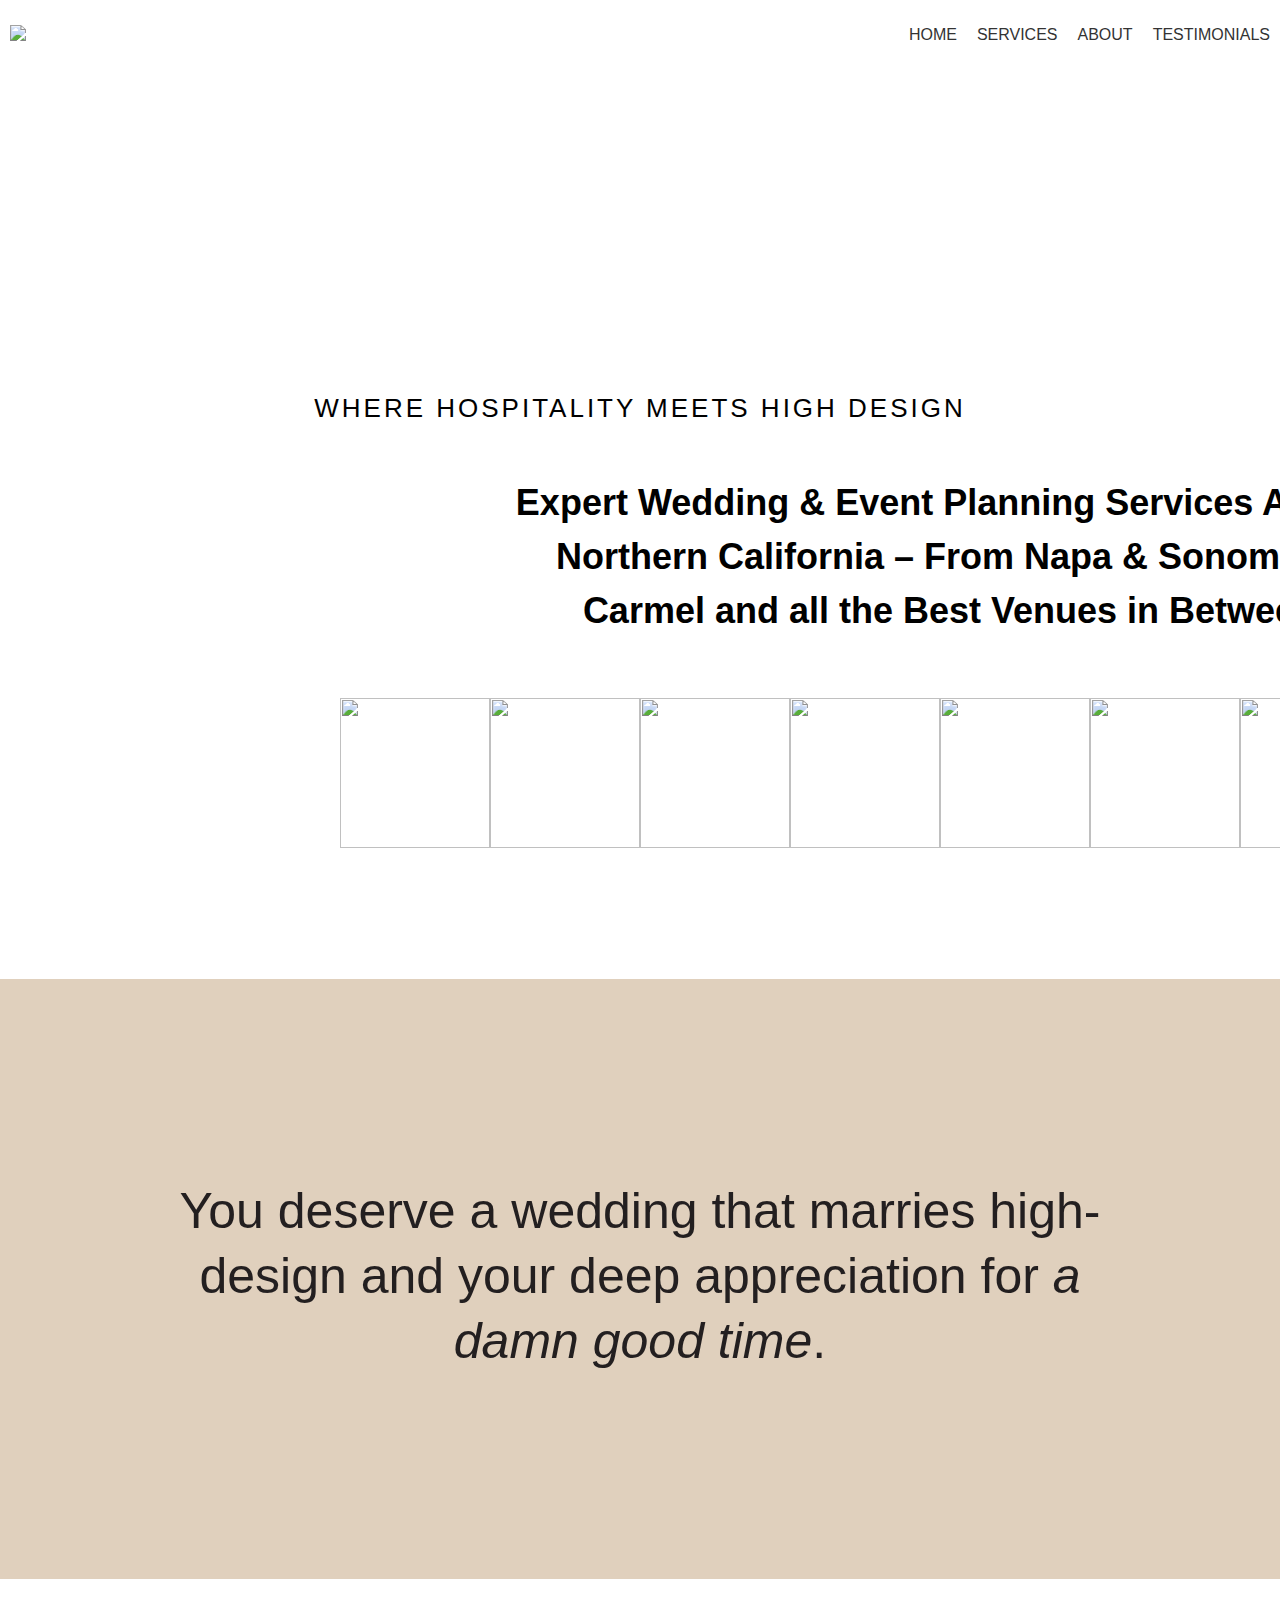
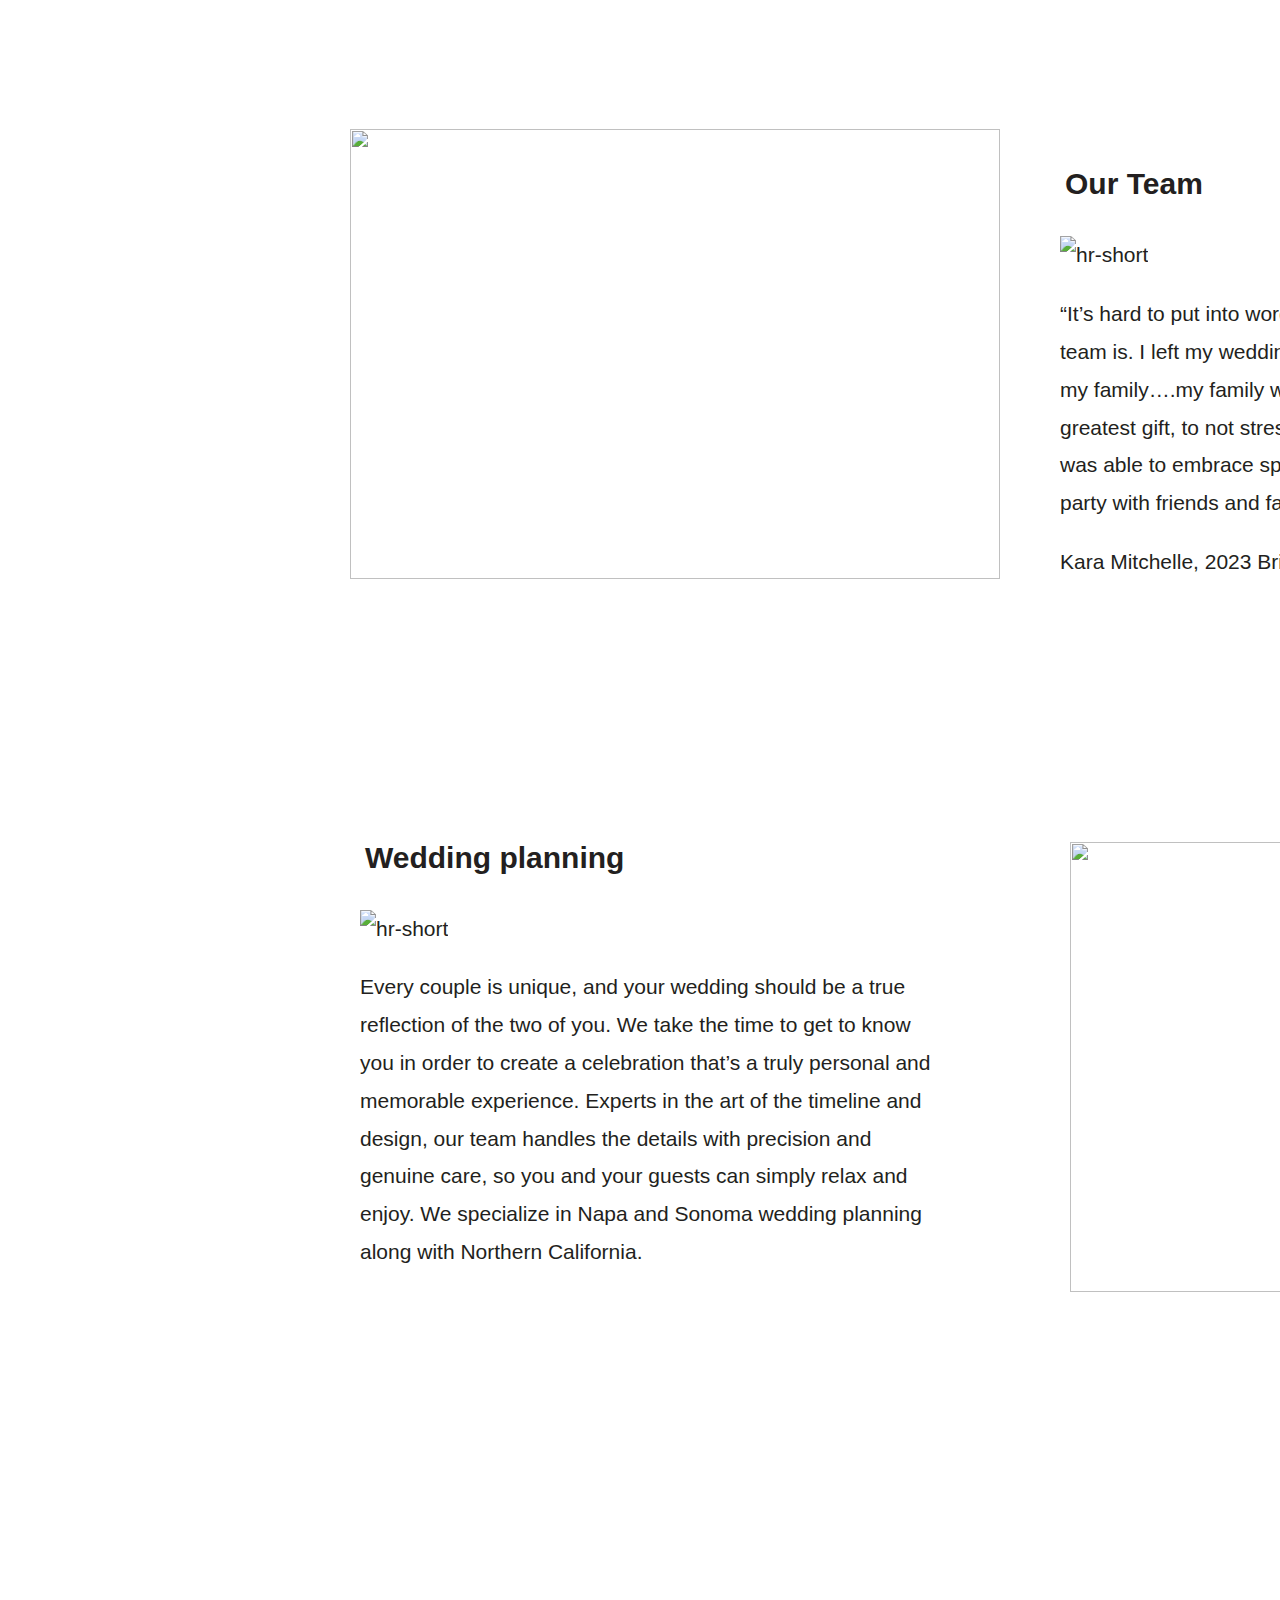
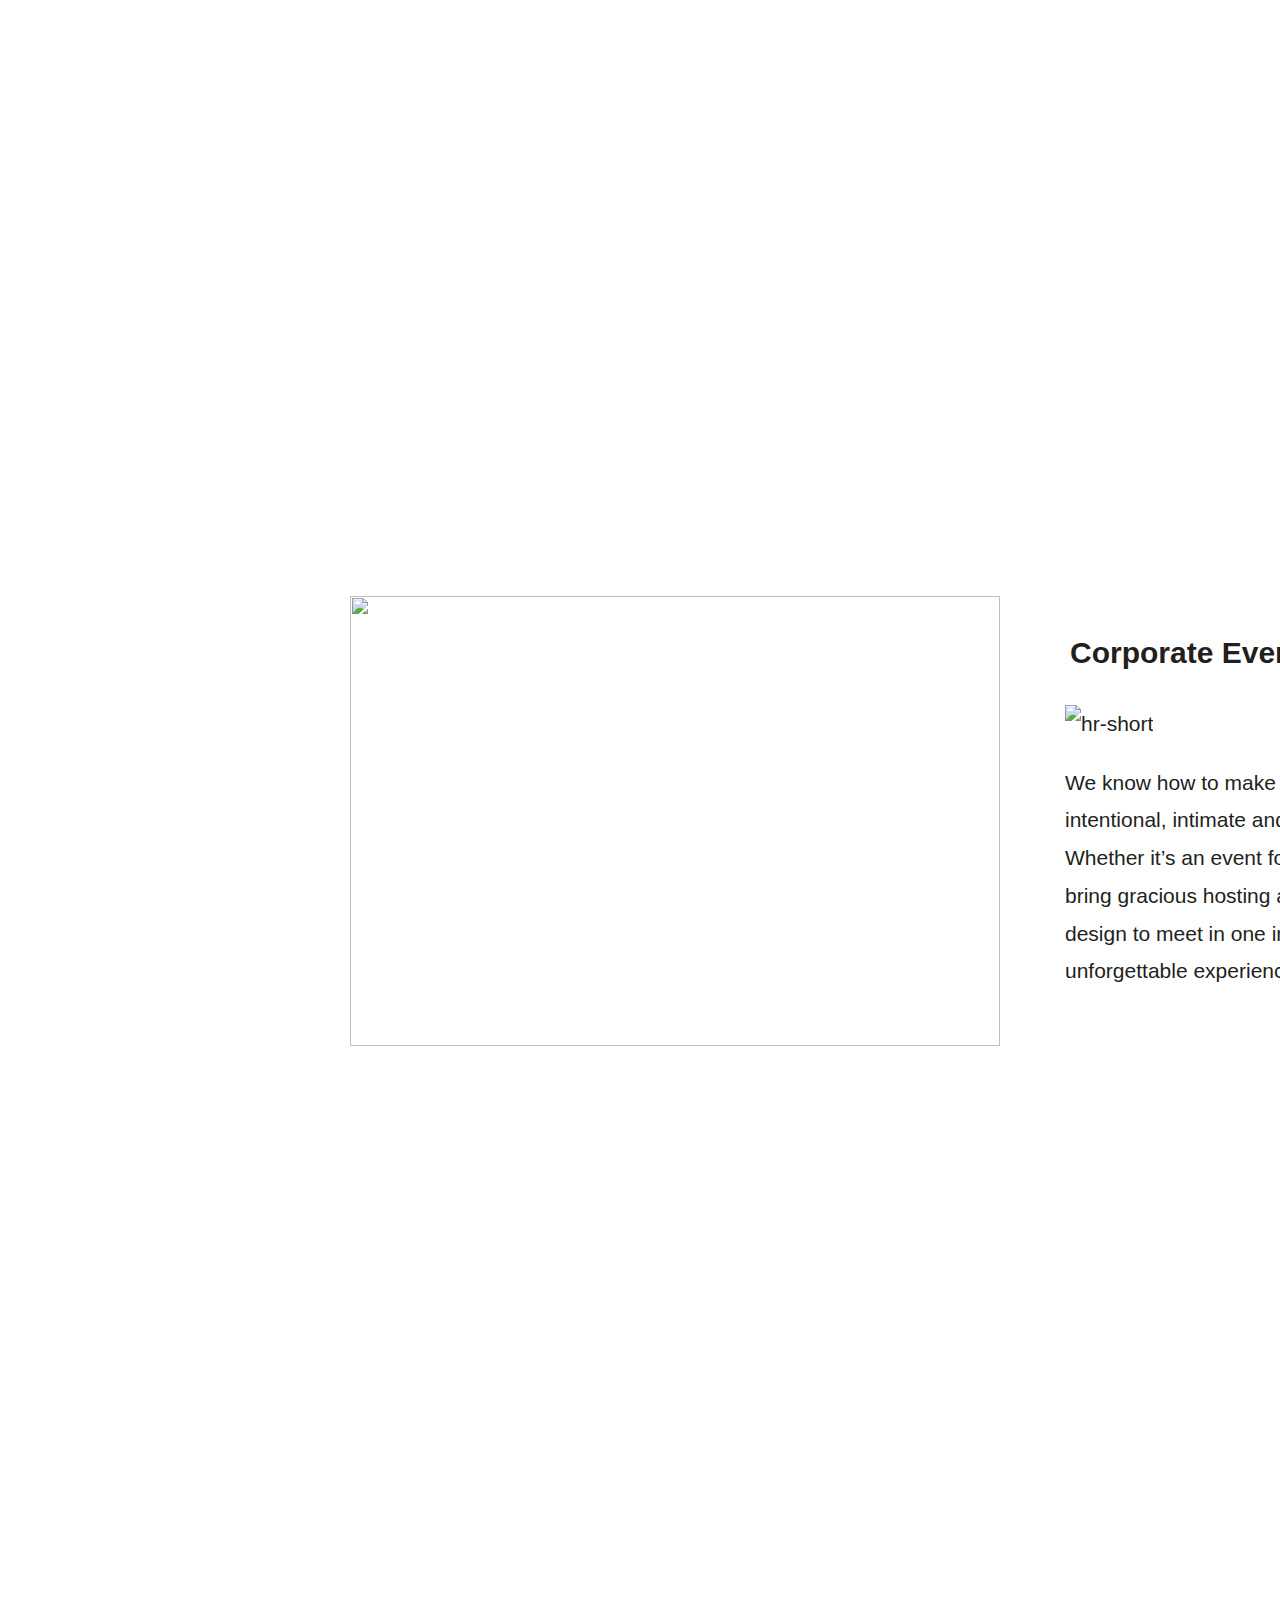
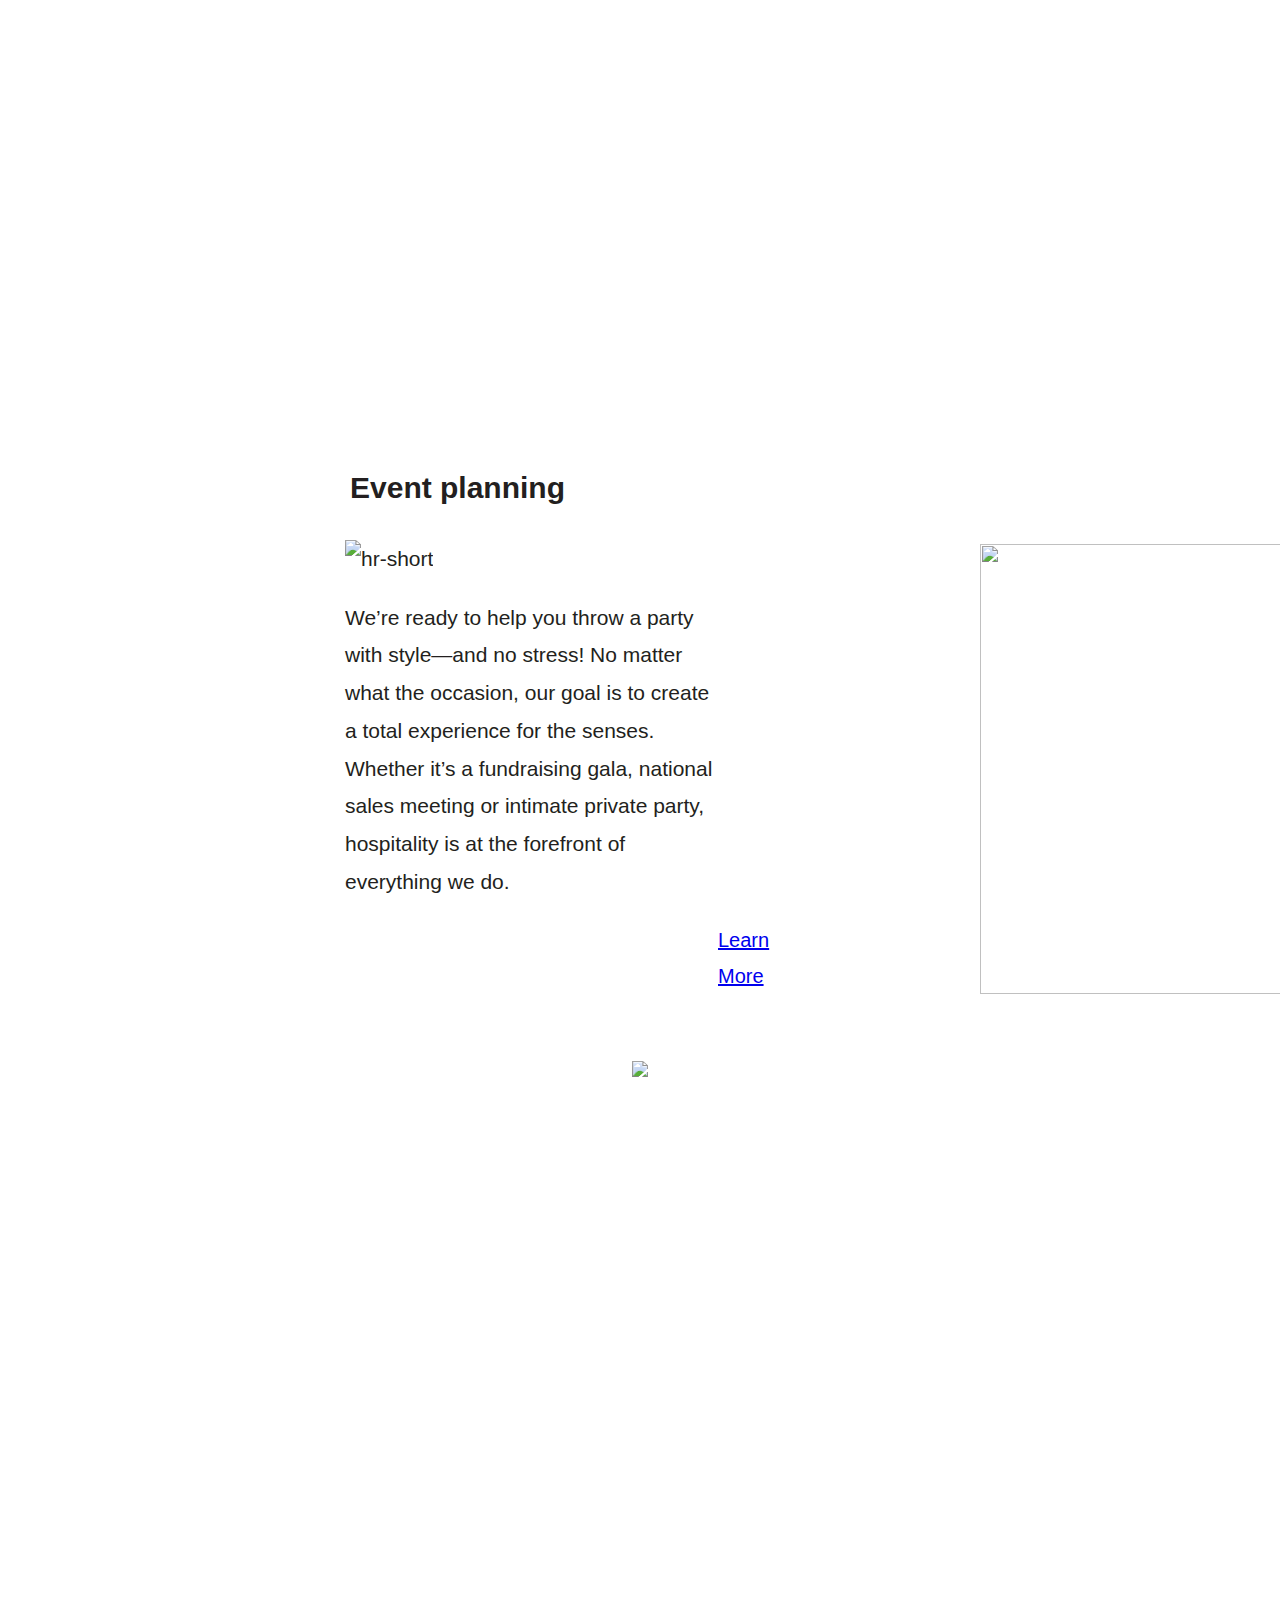
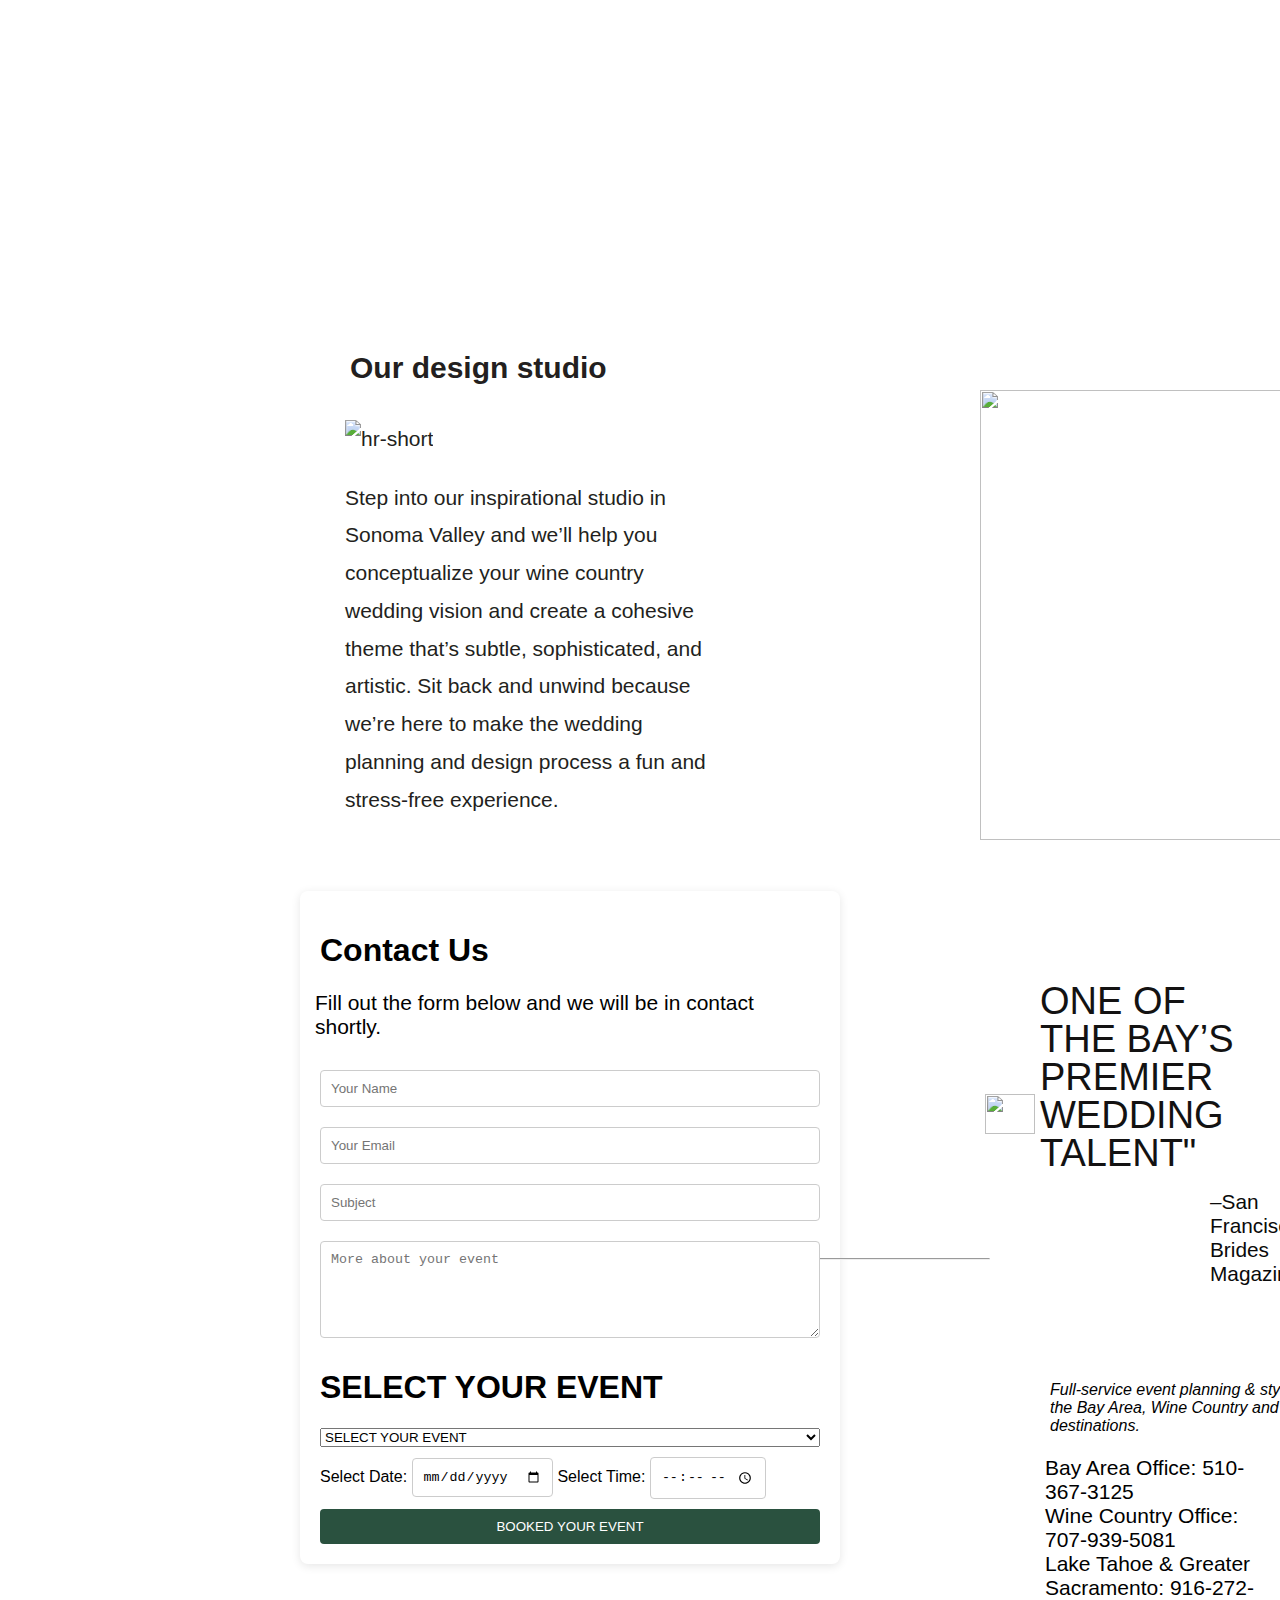
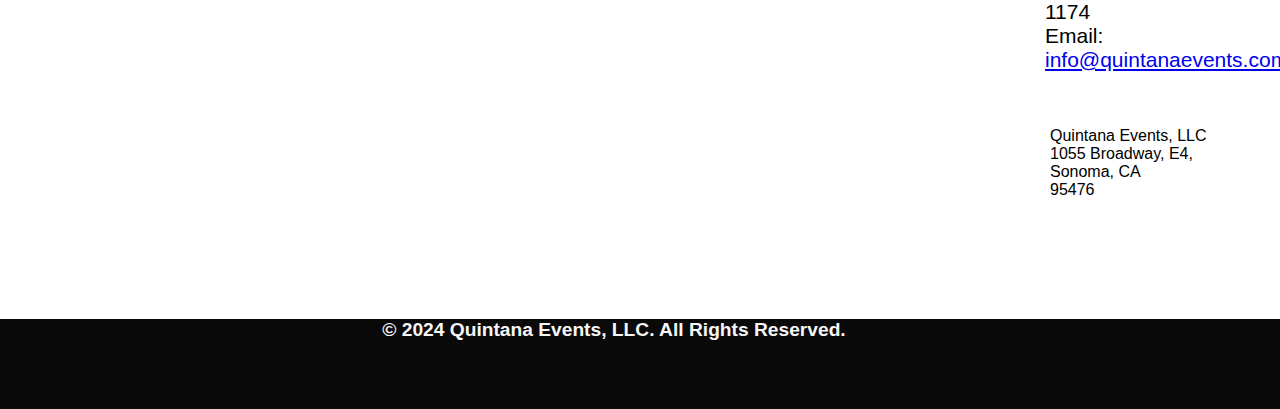
==== commit 2d6e3a55: "Add files via upload" ====
--- a/EVENT/index.html
+++ b/EVENT/index.html
@@ -9,7 +9,7 @@
     
 </head>
 <body>
-    
+
     <div id="navbar-0" >
 
         <div class="img-0"><img src="https://www.quintanaevents.com/wp-content/themes/quintana/images/quintana-events-and-design-logo.png" height="70px" >
@@ -17,6 +17,7 @@
         
     <ul class="menu">
     <li><a id="links" href="index.html">HOME</a></li>
+    <li><a id="links" href="service.html">SERVICES</a></li>
     <li><a  id = 'links' href="about.html">ABOUT</a></li>
     <li><a id="links" href="testimonial.html">TESTIMONIALS</a></li>
     
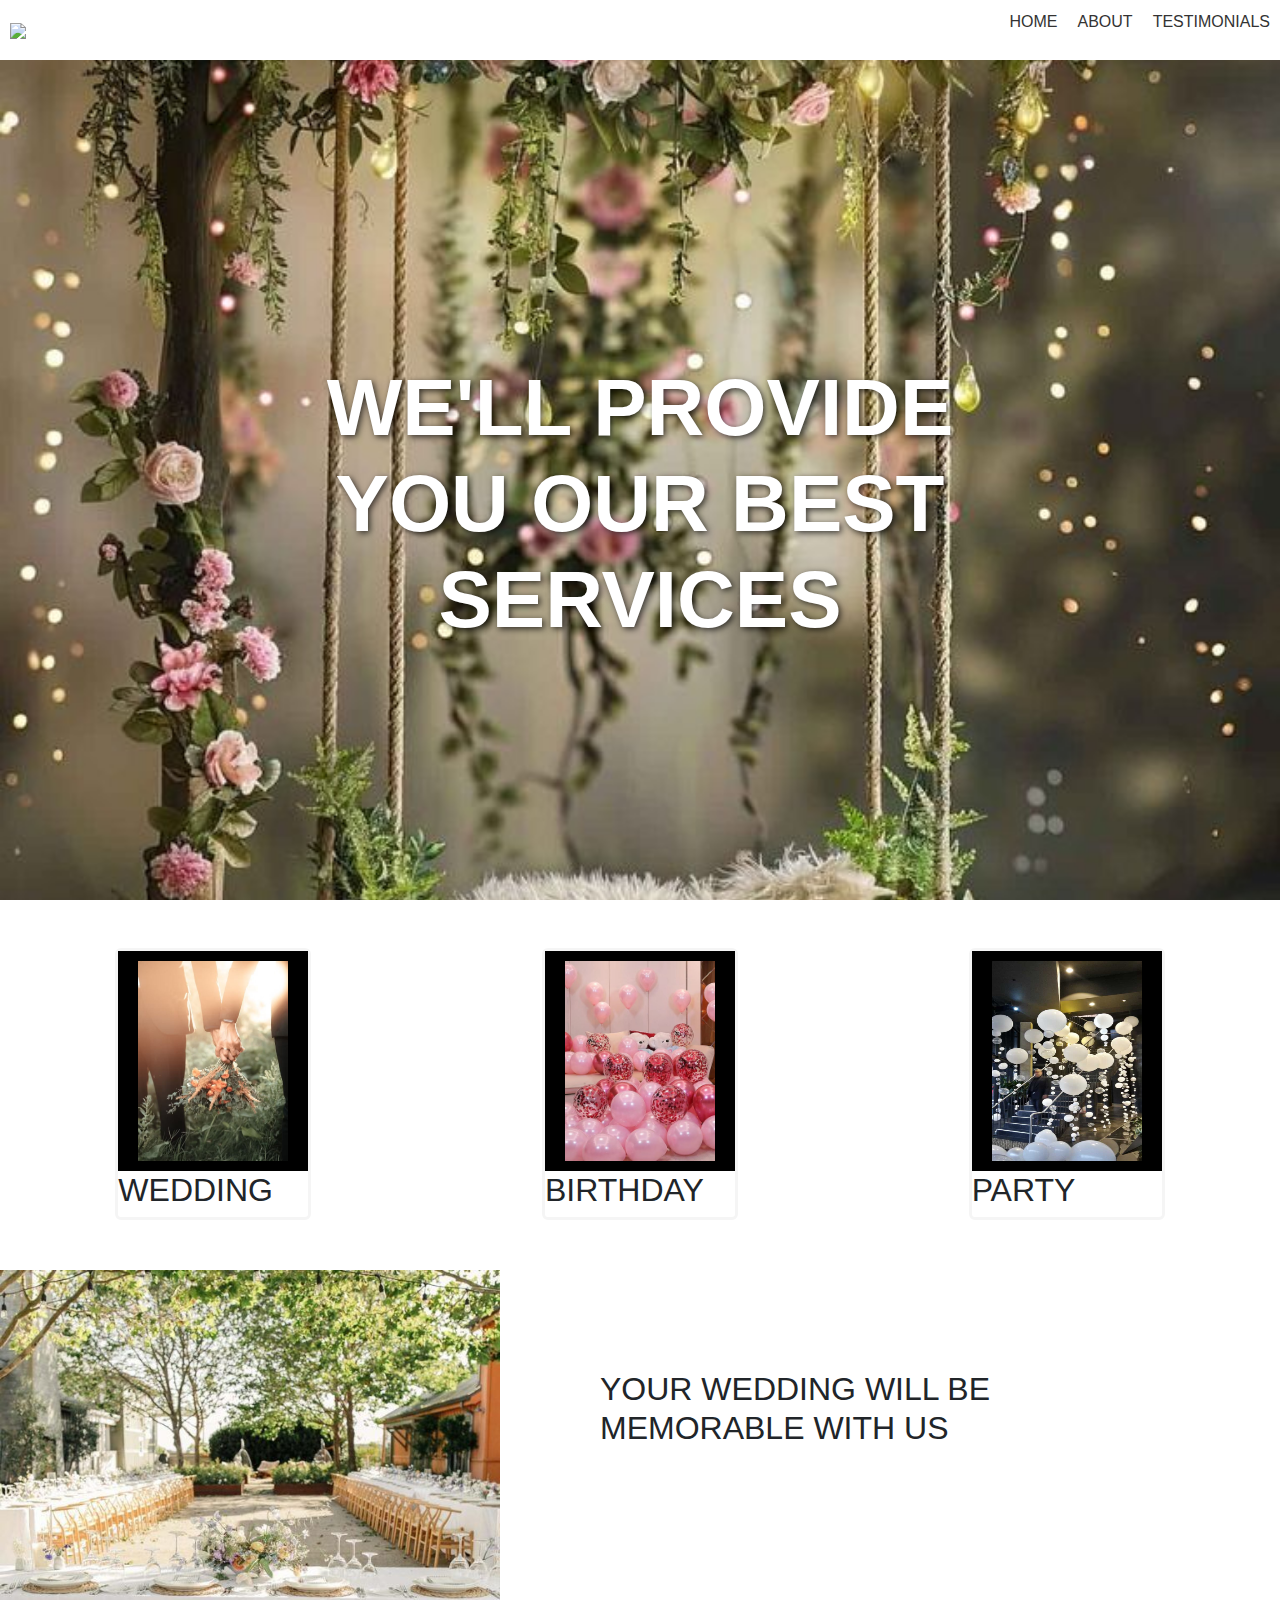
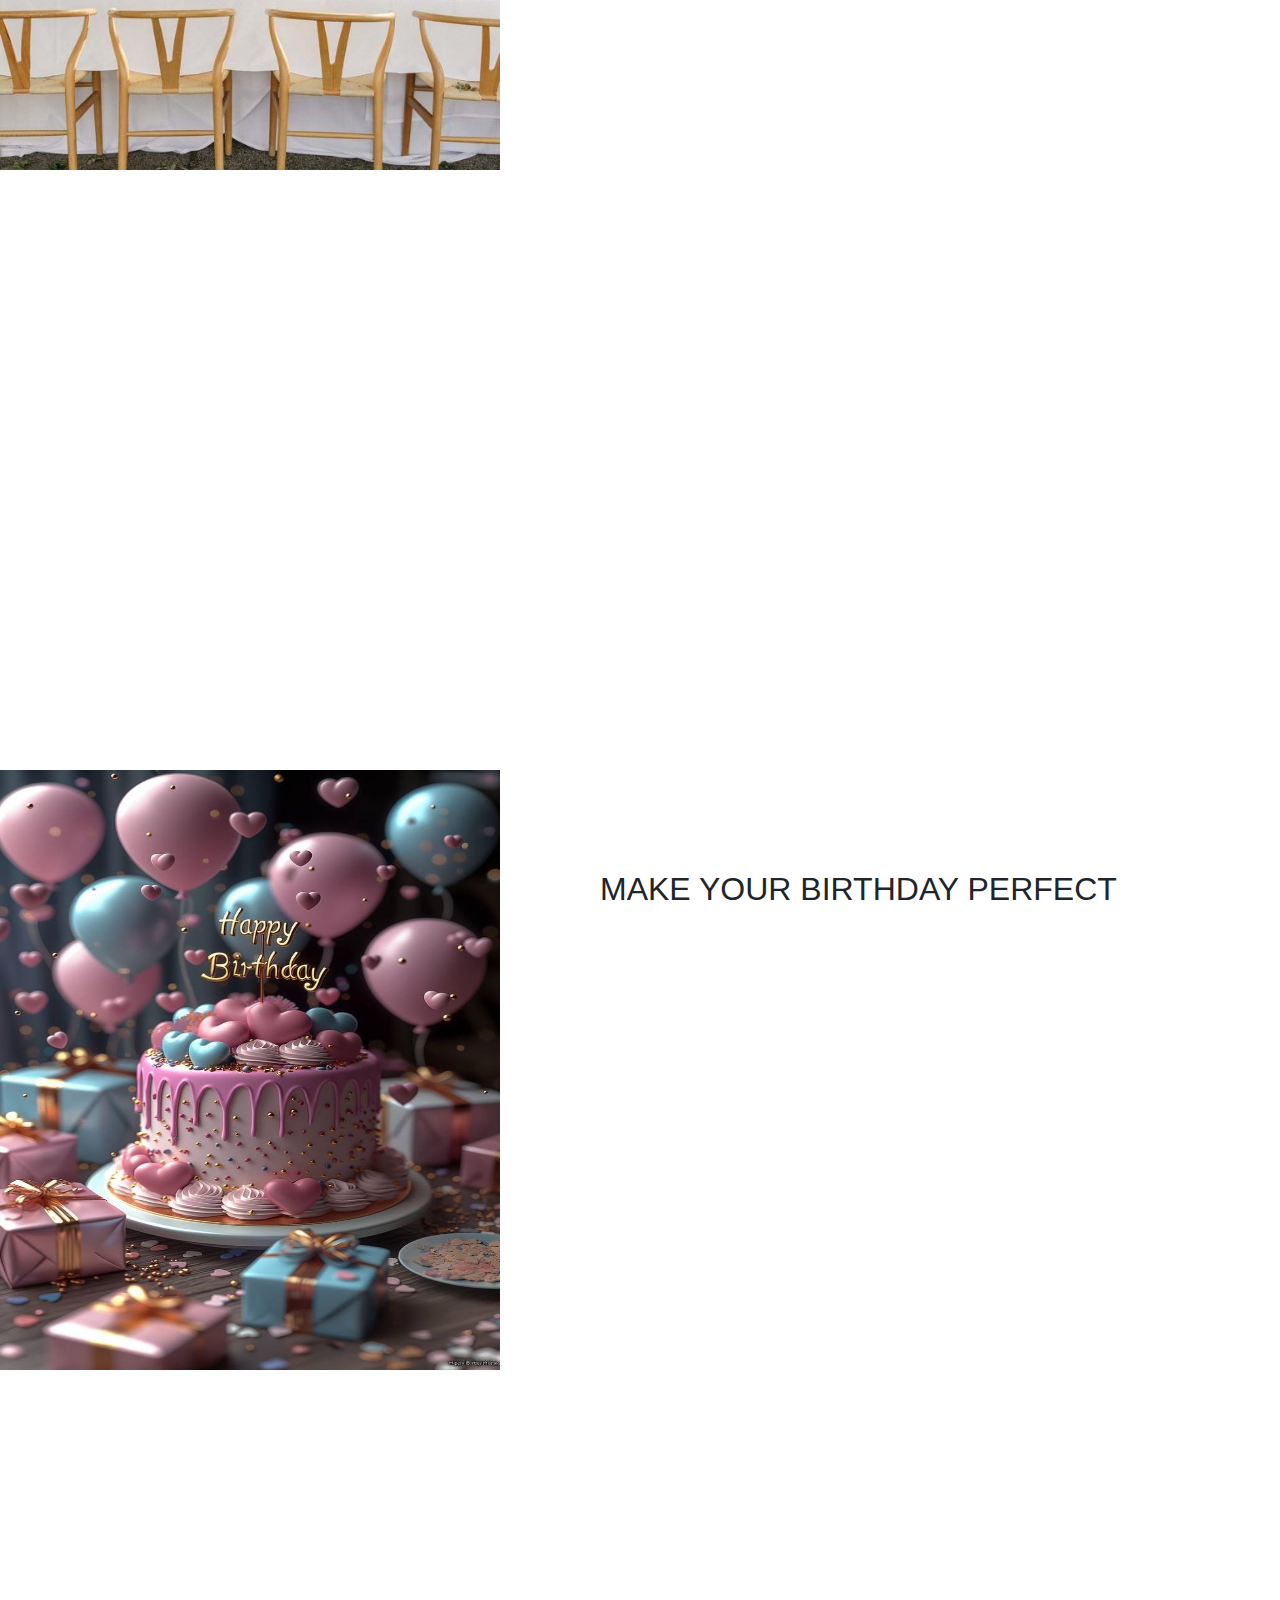
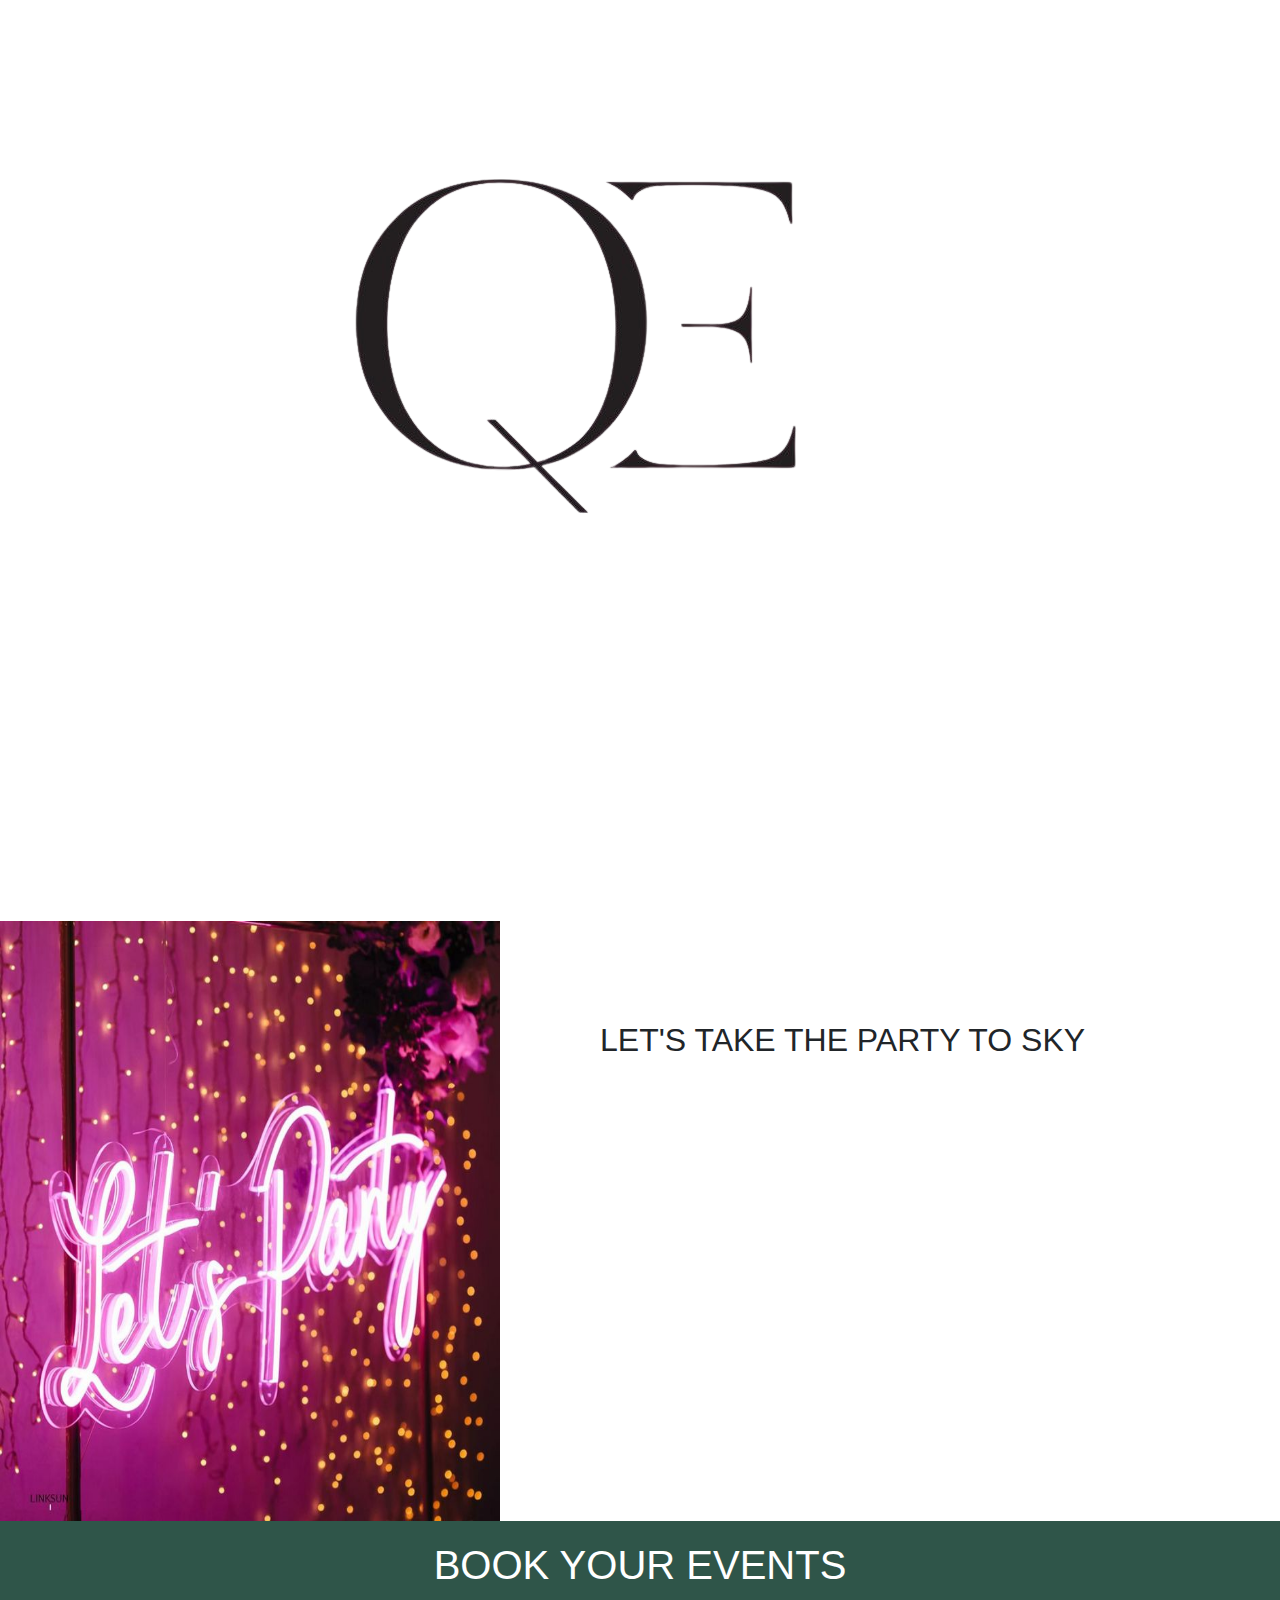
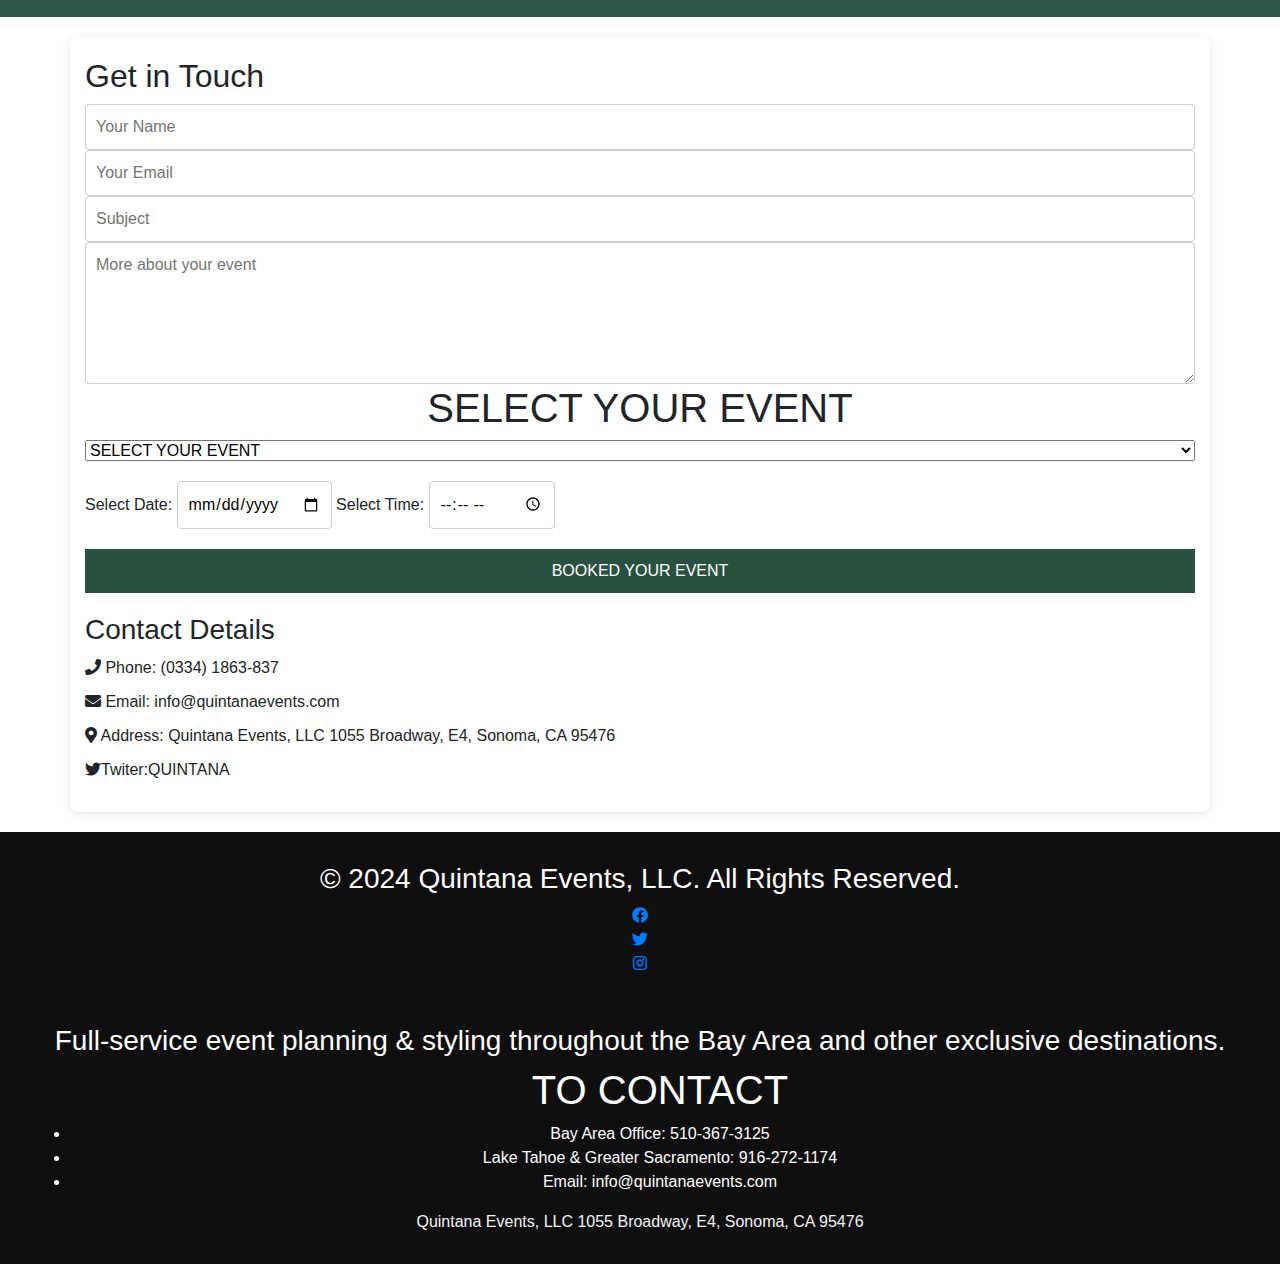
==== commit 18fecb72: "Update and rename service.html to index.html" ====
--- a/EVENT/index.html
+++ b/EVENT/index.html
@@ -1,218 +1,216 @@
-<!DOCTYPE html>
-<html lang="en">
-<head>
-    <meta charset="UTF-8">
-    <meta name="viewport" content="width=device-width, initial-scale=1.0">
-    <title>Quintana Events | TOP Napa Valley & Sonoma Wedding ...</title>
-    <link rel="stylesheet" href="2style.css">
-    <link rel="stylesheet" href="https://cdnjs.cloudflare.com/ajax/libs/font-awesome/6.6.0/css/all.min.css" integrity="sha512-Kc323vGBEqzTmouAECnVceyQqyqdsSiqLQISBL29aUW4U/M7pSPA/gEUZQqv1cwx4OnYxTxve5UMg5GT6L4JJg==" crossorigin="anonymous" referrerpolicy="no-referrer" />
-    
-</head>
-<body>
-
-    <div id="navbar-0" >
-
-        <div class="img-0"><img src="https://www.quintanaevents.com/wp-content/themes/quintana/images/quintana-events-and-design-logo.png" height="70px" >
-        </div>
-        
-    <ul class="menu">
-    <li><a id="links" href="index.html">HOME</a></li>
-    <li><a id="links" href="service.html">SERVICES</a></li>
-    <li><a  id = 'links' href="about.html">ABOUT</a></li>
-    <li><a id="links" href="testimonial.html">TESTIMONIALS</a></li>
-    
-    </ul>
-     
-    </div> 
-
-<div class="head1">
-        <h1>C E L E B R A T E  i n  S T Y L E</h1>
-    </div>
-
-    <h3 class="eyebrow">Where Hospitality meets high design</h3>
-    <h1 class="eyebrow2">Expert Wedding &amp; Event Planning Services Across Northern California – From Napa &amp; Sonoma to Carmel and all the Best Venues in Between</h1>
-
-     <ul class="wed-logos">
-        <li><img decoding="async" class="alignnone wp-image-29629 entered lazyloaded" src="https://www.quintanaevents.com/wp-content/uploads/2021/08/quintana-events-wedding-planner-napa-ritz-carlton.jpg" alt="" width="150" height="150" data-lazy-src="https://www.quintanaevents.com/wp-content/uploads/2021/08/quintana-events-wedding-planner-napa-ritz-carlton.jpg" data-ll-status="loaded"><noscript><img decoding="async" class="alignnone wp-image-29629" src="https://www.quintanaevents.com/wp-content/uploads/2021/08/quintana-events-wedding-planner-napa-ritz-carlton.jpg" alt="" width="150" height="150" /></noscript></li>
-        <li><img decoding="async" class="alignnone wp-image-29632 entered lazyloaded" src="https://www.quintanaevents.com/wp-content/uploads/2021/08/quintana-events-wedding-planner-napa-carneros-resort.jpg" alt="" width="150" height="150" data-lazy-src="https://www.quintanaevents.com/wp-content/uploads/2021/08/quintana-events-wedding-planner-napa-carneros-resort.jpg" data-ll-status="loaded"><noscript><img decoding="async" class="alignnone wp-image-29632" src="https://www.quintanaevents.com/wp-content/uploads/2021/08/quintana-events-wedding-planner-napa-carneros-resort.jpg" alt="" width="150" height="150" /></noscript></li>
-        <li><img decoding="async" class="alignnone wp-image-29631 entered lazyloaded" src="https://www.quintanaevents.com/wp-content/uploads/2021/08/quintana-events-wedding-planner-napa-w-hotels.jpg" alt="" width="150" height="150" data-lazy-src="https://www.quintanaevents.com/wp-content/uploads/2021/08/quintana-events-wedding-planner-napa-w-hotels.jpg" data-ll-status="loaded"><noscript><img decoding="async" class="alignnone wp-image-29631" src="https://www.quintanaevents.com/wp-content/uploads/2021/08/quintana-events-wedding-planner-napa-w-hotels.jpg" alt="" width="150" height="150" /></noscript></li>
-        <li><img decoding="async" class="alignnone wp-image-29636 entered lazyloaded" src="https://www.quintanaevents.com/wp-content/uploads/2021/08/quintana-events-wedding-planner-napa-kunde-family-winery.jpg" alt="" width="150" height="150" data-lazy-src="https://www.quintanaevents.com/wp-content/uploads/2021/08/quintana-events-wedding-planner-napa-kunde-family-winery.jpg" data-ll-status="loaded"><noscript><img decoding="async" class="alignnone wp-image-29636" src="https://www.quintanaevents.com/wp-content/uploads/2021/08/quintana-events-wedding-planner-napa-kunde-family-winery.jpg" alt="" width="150" height="150" /></noscript></li>
-        <li><img decoding="async" class="alignnone wp-image-29633 entered lazyloaded" src="https://www.quintanaevents.com/wp-content/uploads/2021/08/quintana-events-wedding-planner-napa-cornerstone-sonoma.jpg" alt="" width="150" height="150" data-lazy-src="https://www.quintanaevents.com/wp-content/uploads/2021/08/quintana-events-wedding-planner-napa-cornerstone-sonoma.jpg" data-ll-status="loaded"><noscript><img decoding="async" class="alignnone wp-image-29633" src="https://www.quintanaevents.com/wp-content/uploads/2021/08/quintana-events-wedding-planner-napa-cornerstone-sonoma.jpg" alt="" width="150" height="150" /></noscript></li>
-        <li><img decoding="async" class="alignnone wp-image-29630 entered lazyloaded" src="https://www.quintanaevents.com/wp-content/uploads/2021/08/quintana-events-wedding-planner-napa-viansa.jpg" alt="" width="150" height="150" data-lazy-src="https://www.quintanaevents.com/wp-content/uploads/2021/08/quintana-events-wedding-planner-napa-viansa.jpg" data-ll-status="loaded"><noscript><img decoding="async" class="alignnone wp-image-29630" src="https://www.quintanaevents.com/wp-content/uploads/2021/08/quintana-events-wedding-planner-napa-viansa.jpg" alt="" width="150" height="150" /></noscript></li>
-        <li><img decoding="async" class="alignnone wp-image-29635 entered lazyloaded" src="https://www.quintanaevents.com/wp-content/uploads/2021/08/quintana-events-wedding-planner-napa-harrow-cellars.jpg" alt="" width="150" height="150" data-lazy-src="https://www.quintanaevents.com/wp-content/uploads/2021/08/quintana-events-wedding-planner-napa-harrow-cellars.jpg" data-ll-status="loaded"><noscript><img decoding="async" class="alignnone wp-image-29635" src="https://www.quintanaevents.com/wp-content/uploads/2021/08/quintana-events-wedding-planner-napa-harrow-cellars.jpg" alt="" width="150" height="150" /></noscript></li>
-        <li><img decoding="async" class="alignnone wp-image-29634 entered lazyloaded" src="https://www.quintanaevents.com/wp-content/uploads/2021/08/quintana-events-wedding-planner-napa-fairmont-sonoma.jpg" alt="" width="150" height="150" data-lazy-src="https://www.quintanaevents.com/wp-content/uploads/2021/08/quintana-events-wedding-planner-napa-fairmont-sonoma.jpg" data-ll-status="loaded"><noscript><img decoding="async" class="alignnone wp-image-29634" src="https://www.quintanaevents.com/wp-content/uploads/2021/08/quintana-events-wedding-planner-napa-fairmont-sonoma.jpg" alt="" width="150" height="150" /></noscript></li>
-        </ul>
-
-        <div class="hsContent2">
-            <h2><span class="t-blue"><h2>You deserve a wedding that marries high-design and your deep appreciation for <em>a damn good time</em>.</h2>
-</span></h2>    
-        </div>
-
-        <div class="img3">
-            <img src="https://www.quintanaevents.com/wp-content/uploads/2023/07/quintana-events-team-1024x682.jpg" width="650" height="450">
-        </div>
-
-        <div class="col-md-5">
-            <h2 class="our-team"><span class="alt corporate-events-alt">Our Team</span></h2>
-<p class="corporate-events"><img decoding="async" class="alignnone size-full wp-image-203" src="https://www.quintanaevents.com/wp-content/uploads/2014/09/hr-short.gif" alt="hr-short" width="142" height="3"></p>
-<p>“It’s hard to put into words, how incredible the Quintana Events team is. I left my wedding weekend feeling like they were part of my family….my family would agree. The team allowed me the greatest gift, to not stress throughout the entirety of the weekend. I was able to embrace spending time with and most importantly party with friends and family. I cannot thank them enough”</p>
-<p>Kara Mitchelle, 2023 Bride</p>
-        </div>
-
-           <div class="col-md-6">
-            <h2 id="weddings" class="wedding-planning"><span class="alt wedding-planning-alt">Wedding planning</span></h2>
-<p class="wedding-planning"><img decoding="async" class="alignnone size-full wp-image-203 entered lazyloaded" src="https://www.quintanaevents.com/wp-content/uploads/2014/09/hr-short.gif" alt="hr-short" width="142" height="3" data-lazy-src="https://www.quintanaevents.com/wp-content/uploads/2014/09/hr-short.gif" data-ll-status="loaded"><noscript><img decoding="async" class="alignnone size-full wp-image-203" src="https://www.quintanaevents.com/wp-content/uploads/2014/09/hr-short.gif" alt="hr-short" width="142" height="3" /></noscript></p>
-<p>Every couple is unique, and your wedding should be a true reflection of the two of you. We take the time to get to know you in order to create a celebration that’s a truly personal and memorable experience. Experts in the art of the timeline and design, our team handles the details with precision and genuine care, so you and your guests can simply relax and enjoy. We specialize in Napa and Sonoma wedding planning along with Northern California.</p> 
-         </div>
-     
-        
-
-        <div class="img4">
-          <img src="https://www.quintanaevents.com/wp-content/uploads/2023/07/homepage-plate-setting-750x500.jpg"width="650" height="450">
-        </div> 
-
-        <div class="image1"></div>
-
-        <div class="text6">
-            <div class="col-md-7">
-                <h2 id="corporate" class="corporate-events"><span class="alt corporate-events-alt">Corporate Events</span></h2>
-<p class="corporate-events"><img decoding="async" class="alignnone size-full wp-image-203 entered lazyloaded" src="https://www.quintanaevents.com/wp-content/uploads/2014/09/hr-short.gif" alt="hr-short" width="142" height="3" data-lazy-src="https://www.quintanaevents.com/wp-content/uploads/2014/09/hr-short.gif" data-ll-status="loaded"><noscript><img decoding="async" class="alignnone size-full wp-image-203" src="https://www.quintanaevents.com/wp-content/uploads/2014/09/hr-short.gif" alt="hr-short" width="142" height="3" /></noscript></p>
-<p>We know how to make your event feel intentional, intimate and engaging. Whether it’s an event for 10 or 500, we bring gracious hosting and thoughtful design to meet in one immersive and unforgettable experience.</p>
-
-    </div>
-    <div class="img5">
-        <img src="https://www.quintanaevents.com/wp-content/uploads/2023/07/corporate-events-2-750x500.jpg"  width="650" height="450">
-    </div>
-   </div>
-
-   <div class="image2"></div>
-
-   <div class="text7">
-    <div class="col-md-8">
-        <h2 class="wedding-planning"><span class="alt wedding-planning-alt">Event planning</span></h2>
-<p class="wedding-planning"><img decoding="async" class="alignnone size-full wp-image-203 entered lazyloaded" src="https://www.quintanaevents.com/wp-content/uploads/2014/09/hr-short.gif" alt="hr-short" width="142" height="3" data-lazy-src="https://www.quintanaevents.com/wp-content/uploads/2014/09/hr-short.gif" data-ll-status="loaded"><noscript><img decoding="async" class="alignnone size-full wp-image-203" src="https://www.quintanaevents.com/wp-content/uploads/2014/09/hr-short.gif" alt="hr-short" width="142" height="3" /></noscript></p>
-<p>We’re ready to help you throw a party with style—and no stress! No matter what the occasion, our goal is to create a total experience for the senses. Whether it’s a fundraising gala, national sales meeting or intimate private party, hospitality is at the forefront of everything we do.</p>
-
-<div class="learnmore">
-    <a title="Event planning" href="http://127.0.0.1:5500/final%20project/Event.html">Learn More</a>
- </div>
-
-<div class="img6">
-    <img src="https://www.quintanaevents.com/wp-content/uploads/2024/06/event-planning.jpg" width="650" height="450">
-    </div>
-    </div>
-    </div>
-   </div>
-
-
-   <div class="image3">
-    <div class="logo">
-        <img src="https://www.quintanaevents.com/wp-content/uploads/2014/09/circle-mark-1.png">
-    </div>
-   </div>
-
-<div class="text8">
-    <div class="col-md-9">
-        <h2 class="design-studio"><span class="alt design-studio-alt">Our design studio</span></h2>
-<p class="design-studio"><img decoding="async" class="size-full wp-image-203 alignnone entered lazyloaded" src="https://www.quintanaevents.com/wp-content/uploads/2014/09/hr-short.gif" alt="hr-short" width="142" height="3" data-lazy-src="https://www.quintanaevents.com/wp-content/uploads/2014/09/hr-short.gif" data-ll-status="loaded"><noscript><img decoding="async" class=" size-full wp-image-203 alignnone" src="https://www.quintanaevents.com/wp-content/uploads/2014/09/hr-short.gif" alt="hr-short" width="142" height="3" /></noscript></p>
-<p>Step into our inspirational studio in Sonoma Valley and we’ll help you conceptualize your wine country wedding vision and create a cohesive theme that’s subtle, sophisticated, and artistic. Sit back and unwind because we’re here to make the wedding planning and design process a fun and stress-free experience.</p>
-
-<div class="img6">
-    <img src="https://www.quintanaevents.com/wp-content/uploads/2018/03/quintana-events-office-1.jpg"  width="650" height="450">
-</div>
-    </div>
-    </div>
-</div>
-
-
-
-
-
-
-   <div class="container">
-    <h1>Contact Us</h1>
-    <p>Fill out the form below and we will be in contact shortly.
-
-    </p>
-    <form >
-        <input type="text" name="name" placeholder="Your Name" required>
-        <input type="email" name="email" placeholder="Your Email" required>
-        <input type="text" name="subject" placeholder="Subject" required>
-        <textarea name="message" rows="5" placeholder="More about your event" required></textarea>
-        
-        <h1>
-            SELECT YOUR EVENT
-        </h1>
-<select id="event-list">
-<option class="event" onclick="Selection(this)">SELECT YOUR EVENT</option>
-<option class="event" onclick="Selection(this)">Wedding</option>
-<option class="event" onclick="Selection(this)">Birthday</option>
-<option class="event" onclick="Selection(this)">Party</option>
-</select>
-
-<div id="date-time-section">
-<label for="event-date">Select Date: </label>
-<input type="date" id="event-date">
-<label for="event-time">Select Time: </label>
-<input type="time" id="event-time">
-</div>
-
-<button id="submit-button" onclick="submitSelection()">BOOKED YOUR EVENT</button>
-    </form>
-
-</div>
-
-<div class="testimonial">
-       <p>One of the Bay’s Premier Wedding Talent"</p>
-
-</div>
-    
-       <div class="timg">
-        <img src="https://www.quintanaevents.com/wp-content/themes/quintana/images/icn-quote-3.png" width="50" height="40">
-        </div>
-
-       <div class="line">
-        <hr>
-       </div>
-
-       <div class="text11 cite">
-        <cite>–San Francisco Brides Magazine</cite>
-       </div> 
-       <div class="text12">
-        <i>Full-service event planning &amp; styling throughout the Bay Area, Wine Country and other exclusive destinations.</i>
-       </div>                     
-    
-
-    
-
-<div class="text13">
-    <p>Bay Area Office: 510-367-3125 <br>Wine Country Office: 707-939-5081 <br>Lake Tahoe &amp; Greater Sacramento: 916-272-1174<br>Email: <a href="mailto:info@quintanaevents.com">info@quintanaevents.com</a> </p>
-</div>
-
-       </div>
-    
-       <div class="icon">
-       <i class="fa-brands fa-twitter"></i>    <i class="fa-brands fa-facebook"></i>    <i class="fa-brands fa-youtube"></i>    <i class="fa-brands fa-instagram"></i>
-       </div>
-
-
-<div class="footer-address">
-    <li>Quintana Events, LLC</li>
-    <li>1055 Broadway, E4, </li>
-    <li>Sonoma, CA </li>
-    <li>95476 </li>
-</div>
-
-<div class="footer-logo">
-    <img src="https://www.quintanaevents.com/wp-content/themes/quintana/images/logo-mark.png" width="105">
-      
-           
-                
- 
-    <div class="end">
-<h4>© 2024 Quintana Events, LLC. All Rights Reserved.</h4>
-</div>    
-    
-<script src="menu.js"></script>
-</body>
-</html>+<!DOCTYPE html>
+<html lang="en">
+
+<head>
+    <meta charset="UTF-8">
+    <meta name="viewport" content="width=device-width, initial-scale=1.0">
+    <title>HOME</title>
+    <link rel="stylesheet" href="./style1.css">
+    <link rel="icon" href="./IMAGES/Quintana_Events_logo-removebg-preview.png">
+    <!-- Bootstrap CSS -->
+    <link rel="stylesheet" href="https://maxcdn.bootstrapcdn.com/bootstrap/4.0.0/css/bootstrap.min.css">
+
+    <!-- Font Awesome -->
+    <link rel="stylesheet" href="https://use.fontawesome.com/releases/v5.7.2/css/all.css">
+
+</head>
+
+
+
+
+
+
+<body style="margin: 0px;padding: 0px;">
+    <div id="navbar-0" >
+
+        <div class="img-0"><img src="https://www.quintanaevents.com/wp-content/themes/quintana/images/quintana-events-and-design-logo.png" height="70px" >
+        </div>
+        
+    <ul class="menu">
+    <li><a id="links" href="index.html">HOME</a></li>
+    <li><a  id = 'links' href="about.html">ABOUT</a></li>
+    <li><a id="links" href="testimonial.html">TESTIMONIALS</a></li>
+    
+    </ul>
+     
+    </div> 
+
+    <h1 class="main1">
+        WE'LL PROVIDE YOU OUR BEST SERVICES
+    </h1>
+    <div id="but-0">
+    <div class="but-1">
+        <a href="./wedding.html" target="_main"> <button style="background-color: black;"> <img src="./IMAGES/500+ Wedding Pictures _ 1.jpeg" width="150px" height="200px"></button> </a>
+        <h2>
+            WEDDING
+        </h2>
+    </div>
+    <div class="but-2">
+        <a href="./birthday.html" target="_main"> <button style="background-color: black;"> <img src="./IMAGES/25pcs Mixed Pattern Balloon.jpeg" width="150px" height="200px"></button> </a>
+        <h2>
+            BIRTHDAY
+        </h2>
+    </div>
+    <div class="but-2">
+        <a href="./party.html" target="_main"> <button style="background-color: black;"> <img src="./IMAGES/parr.jpeg" width="150px" height="200px"></button> </a>
+        <h2>
+           PARTY
+        </h2>
+    </div>
+</div>
+    
+    <div>
+       
+        <div id="wed-1">
+            
+        
+            <a href="./wedding.html"><img src="./IMAGES/Quintana Events.jpeg" width='500px'></a>
+            <h2 class="h2-1">
+                YOUR WEDDING WILL BE MEMORABLE WITH US
+            </h2>
+        </div>
+        
+        
+    </div>
+    <div id="logo-2">
+
+    </div>
+    <div>
+
+
+       
+        <div id="birth-2">
+
+
+            <a href="./birthday.html"><img src="./IMAGES/birth.jpeg" height="600px" width='500px'></a>
+            <h2 class="h2-1">
+                MAKE YOUR BIRTHDAY PERFECT
+            </h2>
+
+        </div>
+    </div>
+
+    <div id="logo-1">
+        <img class='imglogo' src="./IMAGES/Quintana_Events_logo-removebg-preview.png">
+    </div>
+    <div id="party-1">
+
+        <a href="./party.html">
+            <img src="./IMAGES/letsparty.jpeg" height="600px" width='500px'></a>
+        <h2 class="h2-1">
+            LET'S TAKE THE PARTY TO SKY
+        </h2>
+
+    </div>
+    <div id="at-1">
+        
+    </div>
+    <header>
+        <h1>BOOK YOUR EVENTS</h1>
+    </header>
+    
+    <div class="container">
+        <h2>Get in Touch</h2>
+        <form >
+            <input type="text" name="name" placeholder="Your Name" required>
+            <input type="email" name="email" placeholder="Your Email" required>
+            <input type="text" name="subject" placeholder="Subject" required>
+            <textarea name="message" rows="5" placeholder="More about your event" required></textarea>
+            
+            <h1>
+                SELECT YOUR EVENT
+            </h1>
+<select id="event-list">
+    <option class="event" onclick="Selection(this)">SELECT YOUR EVENT</option>
+    <option class="event" onclick="Selection(this)">Wedding</option>
+    <option class="event" onclick="Selection(this)">Birthday</option>
+    <option class="event" onclick="Selection(this)">Party</option>
+</select>
+
+<div id="date-time-section">
+    <label for="event-date">Select Date: </label>
+    <input type="date" id="event-date">
+    <label for="event-time">Select Time: </label>
+    <input type="time" id="event-time">
+</div>
+
+<button id="submit-button" onclick="submitSelection()">BOOKED YOUR EVENT</button>
+        </form>
+    
+        <div class="contact-info">
+            <h3>Contact Details</h3>
+            <div><i class="fas fa-phone"></i> Phone: (0334) 1863-837</div>
+            <div><i class="fas fa-envelope"></i> Email: info@quintanaevents.com</div>
+            <div><i class="fas fa-map-marker-alt"></i> Address: Quintana Events, LLC 1055 Broadway, E4, Sonoma, CA 95476</div>
+            
+            <div><i class="fab fa-twitter"></i>Twiter:QUINTANA</div>
+            
+        </div>
+    </div>
+  
+    <div id="footer-1">
+        <h3 class="h3-2">
+            © 2024 Quintana Events, LLC. All Rights Reserved.
+        </h3>
+
+              
+            <div><a href="#"><i class="fab fa-facebook"> </i></a></div>
+            <div><a href="#"><i class="fab fa-twitter"></i></a></div>
+            <div><a href="#" target="_blank">
+                <i class="fab fa-instagram"></i>
+            </a></div>
+            <br>
+            <br>
+            
+
+
+   <div >
+    <h3 class="h3-2">
+    Full-service event planning & styling throughout the Bay Area and other exclusive destinations.</h3>
+      <ul>
+        <h1 class="h1-2">
+            TO CONTACT
+        </h1>
+     <li>Bay Area Office: 510-367-3125</li>
+
+    <li>
+        Lake Tahoe & Greater Sacramento: 916-272-1174
+    </li>
+    
+    <li>
+        Email: info@quintanaevents.com
+    </li>
+      </ul>
+   </div>
+
+   <div>
+    Quintana Events, LLC
+     1055 Broadway, E4,
+      Sonoma, CA
+       95476 
+   </div>
+
+        </div>
+        <script>
+      
+    
+            function submitSelection() {
+                const selectedEvents = Array.from(document.querySelectorAll('.event.selected')).map(event => event.textContent);
+                const eventDate = document.getElementById('event-date').value;
+                const eventTime = document.getElementById('event-time').value;
+            
+                if (selectedEvents.length > 0) {
+                    
+                    alert('Selected Events: ' + selectedEvents.join(', ') + '\n' + dateTime);
+                } else {
+                     alert('YOUR EVENT IS BOOKED.');
+                 }
+            }
+            
+            </script>
+
+    
+   
+</body>
+
+</html>
--- a/EVENT/style1.css
+++ b/EVENT/style1.css
@@ -0,0 +1,405 @@
+/* @media (max-width: 750px)      */
+
+body{
+    margin: 0;
+    padding: 0;
+    background-image: url(./IMAGES/Fairy\ Forest.jpeg);
+    background-size: cover ;
+    opacity: 1.0;
+    background-attachment: fixed;
+}
+
+
+/* Basic styles for the navbar */
+#navbar-0 {
+    display: flex;
+    align-items: center;
+    justify-content: space-between;
+    padding: 10px;
+    background-color: #fff; /* Change as needed */
+}
+
+.img-0 img {
+    height: 70px; /* Logo size */
+}
+
+.menu {
+    list-style-type: none;
+    display: flex;
+    gap: 20px; /* Space between menu items */
+}
+
+.menu li {
+    display: inline;
+}
+
+#links {
+    text-decoration: none;
+    color: #333; /* Link color */
+}
+
+/* Media Query for tablets and smaller devices */
+@media (max-width: 768px) {
+    .menu {
+        flex-direction: column; /* Stack the menu items */
+        display: none; /* Initially hide menu */
+        position: absolute; /* Position for dropdown */
+        background-color: #fff; /* Background for dropdown */
+        top: 70px; /* Below the navbar */
+        left: 0;
+        width: 100%; /* Full width */
+    }
+
+    .menu.active {
+        display: flex; /* Show menu when active */
+    }
+
+    #navbar-0 {
+        flex-direction: column; /* Stack logo and menu */
+    }
+
+    .img-0 {
+        margin-bottom: 10px; /* Space between logo and menu */
+    }
+
+    .menu li {
+        margin: 10px 0; /* Space between menu items */
+    }
+}
+
+/* Button for toggling menu visibility on mobile */
+.menu-toggle {
+    display: none; /* Hide by default */
+}
+
+/* Media Query for mobile devices */
+@media (max-width: 480px) {
+    .menu-toggle {
+        display: block; /* Show toggle button */
+        cursor: pointer; /* Pointer on hover */
+        background: none;
+        border: none;
+        font-size: 18px; /* Adjust size as needed */
+    }
+
+    .menu {
+        display: none; /* Hide menu by default */
+    }
+
+    .menu.active {
+        display: flex; /* Show menu when active */
+    }
+}
+
+#but-0{
+    display: flex;
+    margin-left: 390px;
+
+
+    
+
+}
+.but-1{
+    display: inline;
+    border: solid whitesmoke;
+    border-radius: 6px;
+    
+}
+.but-2{
+    display: inline;
+    border: solid whitesmoke;
+    border-radius: 6px;
+}
+.but-3{
+    display: inline;
+    border: solid whitesmoke;
+    border-radius: 6px;
+
+}
+
+.main1{
+    /* color: rgb(0, 96, 63); */
+    color: white;
+    text-align: center;
+    font-family: Arial, Helvetica, sans-serif;
+    margin: 300px;
+    font-size: 80px;
+    font-weight: 900;
+    text-shadow: 2px 2px 6px rgba(0, 0, 0, 0.7);
+    
+
+}
+
+#wed-1{
+    display: flex;
+    background-color: white;
+    margin-top: 50px;
+    background-size: cover ;
+    justify-content: space-between;
+}
+.h2-1{
+    margin: 200px;
+    
+}
+ #birth-2{
+    background-color: white;
+    display: flex;
+    background-size: cover ;
+
+ }
+ h1{
+    text-align: center;
+    color: rgb(1, 116, 56);
+ }
+ #img{
+    margin: 200px;
+    background-size: cover ;
+ }
+#logo-1{
+    background-image: url(./IMAGES/backg.jpeg);
+    background-attachment: fixed;
+    background-size: cover;
+
+}
+.imglogo{
+    margin: 350px;
+}
+#logo-2{
+    background-image: url(./IMAGES/ballons.png);
+    background-attachment: fixed;
+    background-size: cover;
+    height: 600px;
+
+
+} 
+#party-1{
+    background-color: white;
+    display: flex;
+    background-size: cover ;
+}
+#footer-1{
+    background-color: rgb(16, 15, 15);
+    color: rgb(244, 244, 244);
+    text-align: center;
+    margin-top: 0;
+    padding: 30px;
+}
+
+.h3-2{
+    color: white;
+
+}
+li{
+    color: white;
+}
+.h1-2{
+    color: white;
+}
+event {
+    padding: 10px;
+    border: 1px solid #ccc;
+    border-radius: 5px;
+    margin: 5px 0;
+    cursor: pointer;
+    transition: background-color 0.3s;
+}
+
+.event:hover {
+    background-color: #f0f0f0;
+}
+
+.selected {
+    background-color: #d1e7dd;
+    border-color: #0f5132;
+}
+
+#date-time-section {
+    margin: 20px 0;
+}
+header {
+    background: #2f5549;
+    color: white;
+    padding: 20px;
+    text-align: center;
+}
+h1 {
+    margin: 0;
+}
+.container {
+    max-width: 800px;
+    margin: 20px auto;
+    padding: 20px;
+    background: white;
+    border-radius: 8px;
+    box-shadow: 0 2px 10px rgba(0, 0, 0, 0.1);
+}
+form {
+    display: flex;
+    flex-direction: column;
+}
+input, textarea {
+    margin: 10px 0;
+    padding: 10px;
+    border: 1px solid #ccc;
+    border-radius: 4px;
+}
+button {
+    background: #2a513f;
+    color: white;
+    padding: 10px;
+    border: none;
+    border-radius: 4px;
+    cursor: pointer;
+}
+button:hover {
+    background: #E1306C;
+}
+.contact-info {
+    margin-top: 20px;
+}
+.contact-info div {
+    margin: 10px 0;
+}
+
+.event {
+    padding: 10px;
+    border: 1px solid #ccc;
+    border-radius: 5px;
+    margin: 5px 0;
+    cursor: pointer;
+    transition: background-color 0.3s;
+}
+
+.event:hover {
+    background-color: #f0f0f0;
+}
+
+.selected {
+    background-color: #d1e7dd;
+    border-color: #0f5132;
+}
+
+#date-time-section {
+    margin: 20px 0;
+}
+header {
+    background: #2f5549;
+    color: white;
+    padding: 20px;
+    text-align: center;
+}
+h1 {
+    margin: 0;
+}
+.container {
+    max-width: 800px;
+    margin: 20px auto;
+    padding: 20px;
+    background: white;
+    border-radius: 8px;
+    box-shadow: 0 2px 10px rgba(0, 0, 0, 0.1);
+}
+form {
+    display: flex;
+    flex-direction: column;
+}
+input, textarea {
+    margin: 10px 0;
+    padding: 10px;
+    border: 1px solid #ccc;
+    border-radius: 4px;
+}
+button {
+    background: #2a513f;
+    color: white;
+    padding: 10px;
+    border: none;
+    border-radius: 4px;
+    cursor: pointer;
+}
+button:hover {
+    background: #E1306C;
+}
+.contact-info {
+    margin-top: 20px;
+}
+.contact-info div {
+    margin: 10px 0;
+}
+/* Mobile Devices (max-width: 768px) */
+@media (max-width: 768px) {
+    .main1 {
+        font-size: 40px; /* Smaller font size for main title */
+        margin: 50px; /* Reduce margin */
+    }
+
+    #but-0 {
+        flex-direction: column; /* Stack buttons vertically */
+        align-items: center; /* Center align buttons */
+    }
+
+    .but-1, .but-2 {
+        margin-bottom: 20px; /* Add space between buttons */
+    }
+
+    #wed-1, #birth-2, #party-1 {
+        flex-direction: column; /* Stack images and text */
+        align-items: center; /* Center align content */
+        margin-top: 20px; /* Add margin */
+    }
+
+    .imglogo {
+        margin: 20px auto; /* Center logo */
+        width: 80%; /* Make logo responsive */
+    }
+
+    .container {
+        padding: 10px; /* Reduce container padding */
+    }
+
+    button {
+        width: 100%; /* Full-width buttons */
+        padding: 15px; /* Increase padding */
+    }
+}
+
+/* Tablets (min-width: 769px and max-width: 1024px) */
+@media (min-width: 769px) and (max-width: 1024px) {
+    .main1 {
+        font-size: 60px; /* Adjust font size */
+    }
+
+    #but-0 {
+        justify-content: center; /* Center buttons */
+    }
+
+    .container {
+        padding: 15px; /* Adjust padding */
+    }
+
+    button {
+        padding: 12px; /* Adjust button padding */
+    }
+}
+
+/* Large Screens (min-width: 1025px) */
+@media (min-width: 1025px) {
+    .container {
+        max-width: 1000px; /* Increase container width */
+    }
+
+    #but-0 {
+        margin-left: 0; /* Reset margin */
+        justify-content: space-around; /* Space out buttons */
+    }
+
+    button {
+        padding: 10px 20px; /* Adjust button padding */
+    }
+
+    .h2-1 {
+        margin: 100px; /* Adjust margins for headings */
+    }
+}
+
+
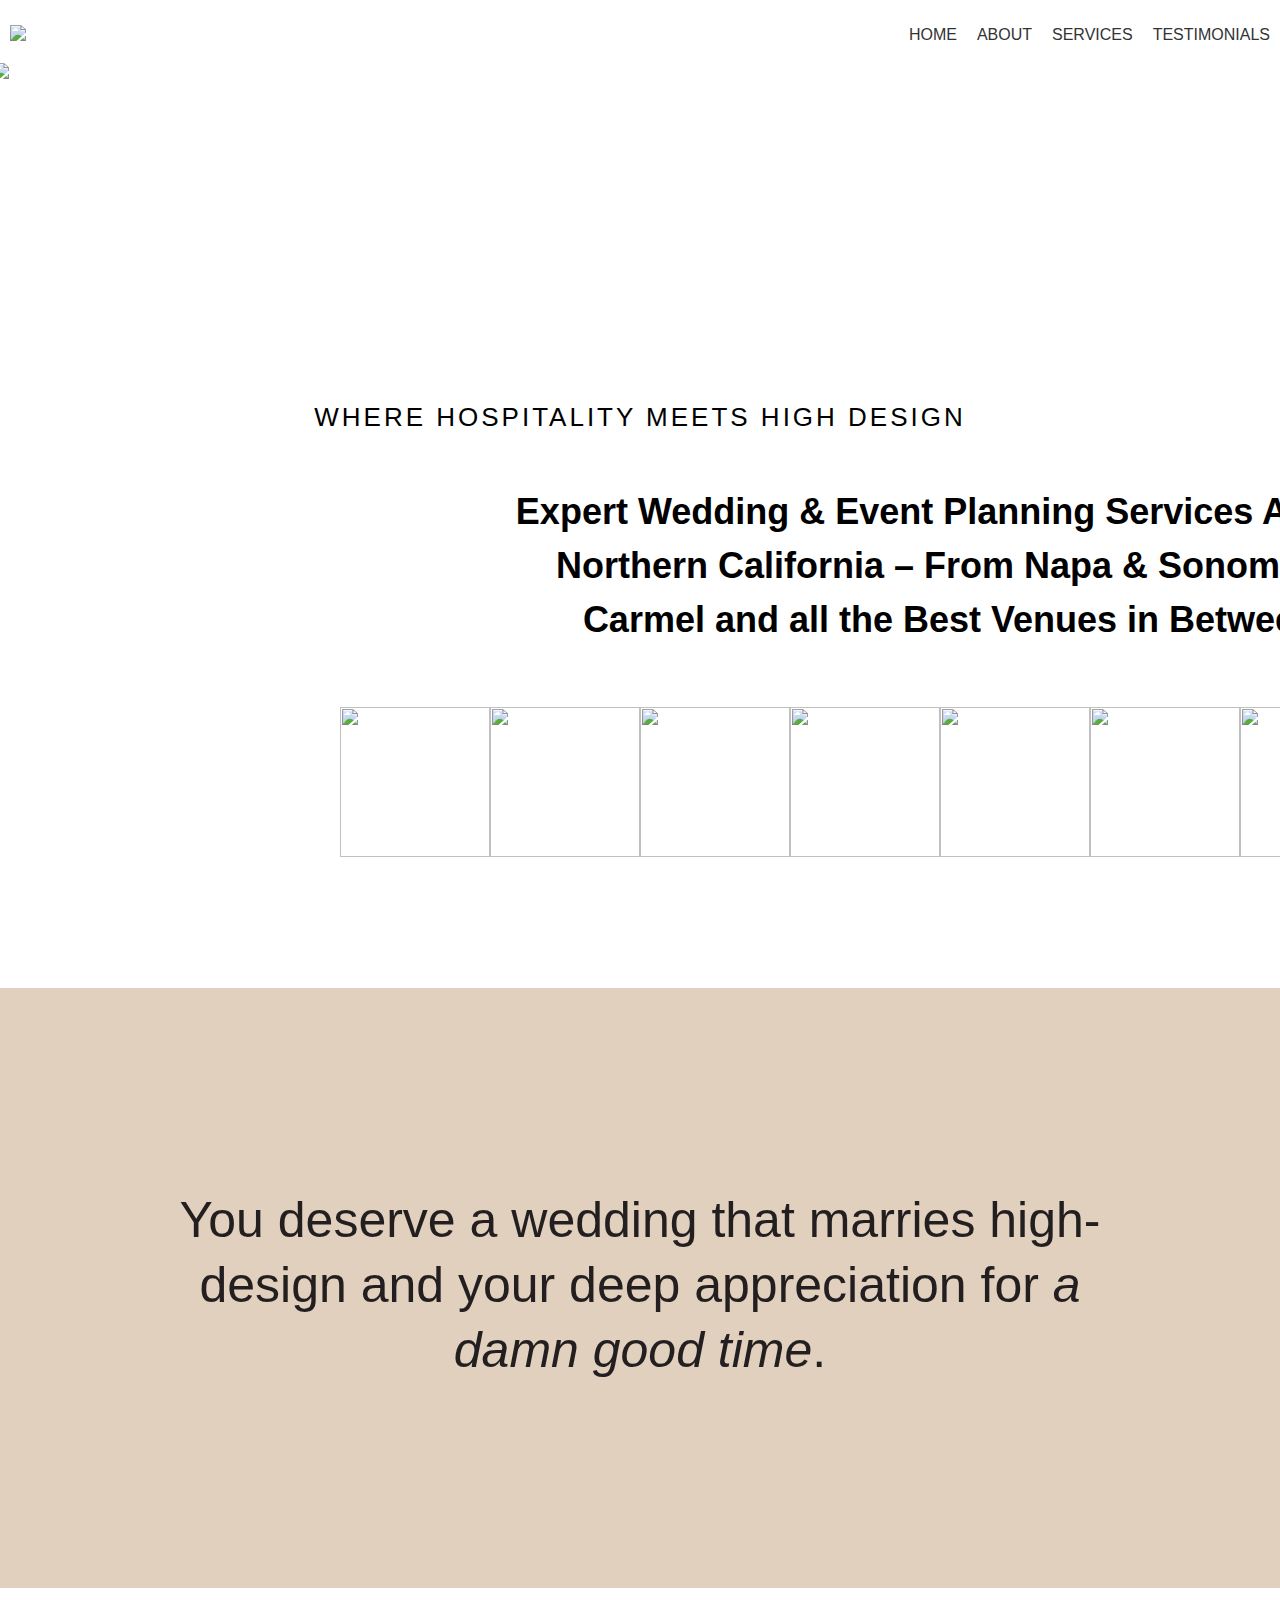
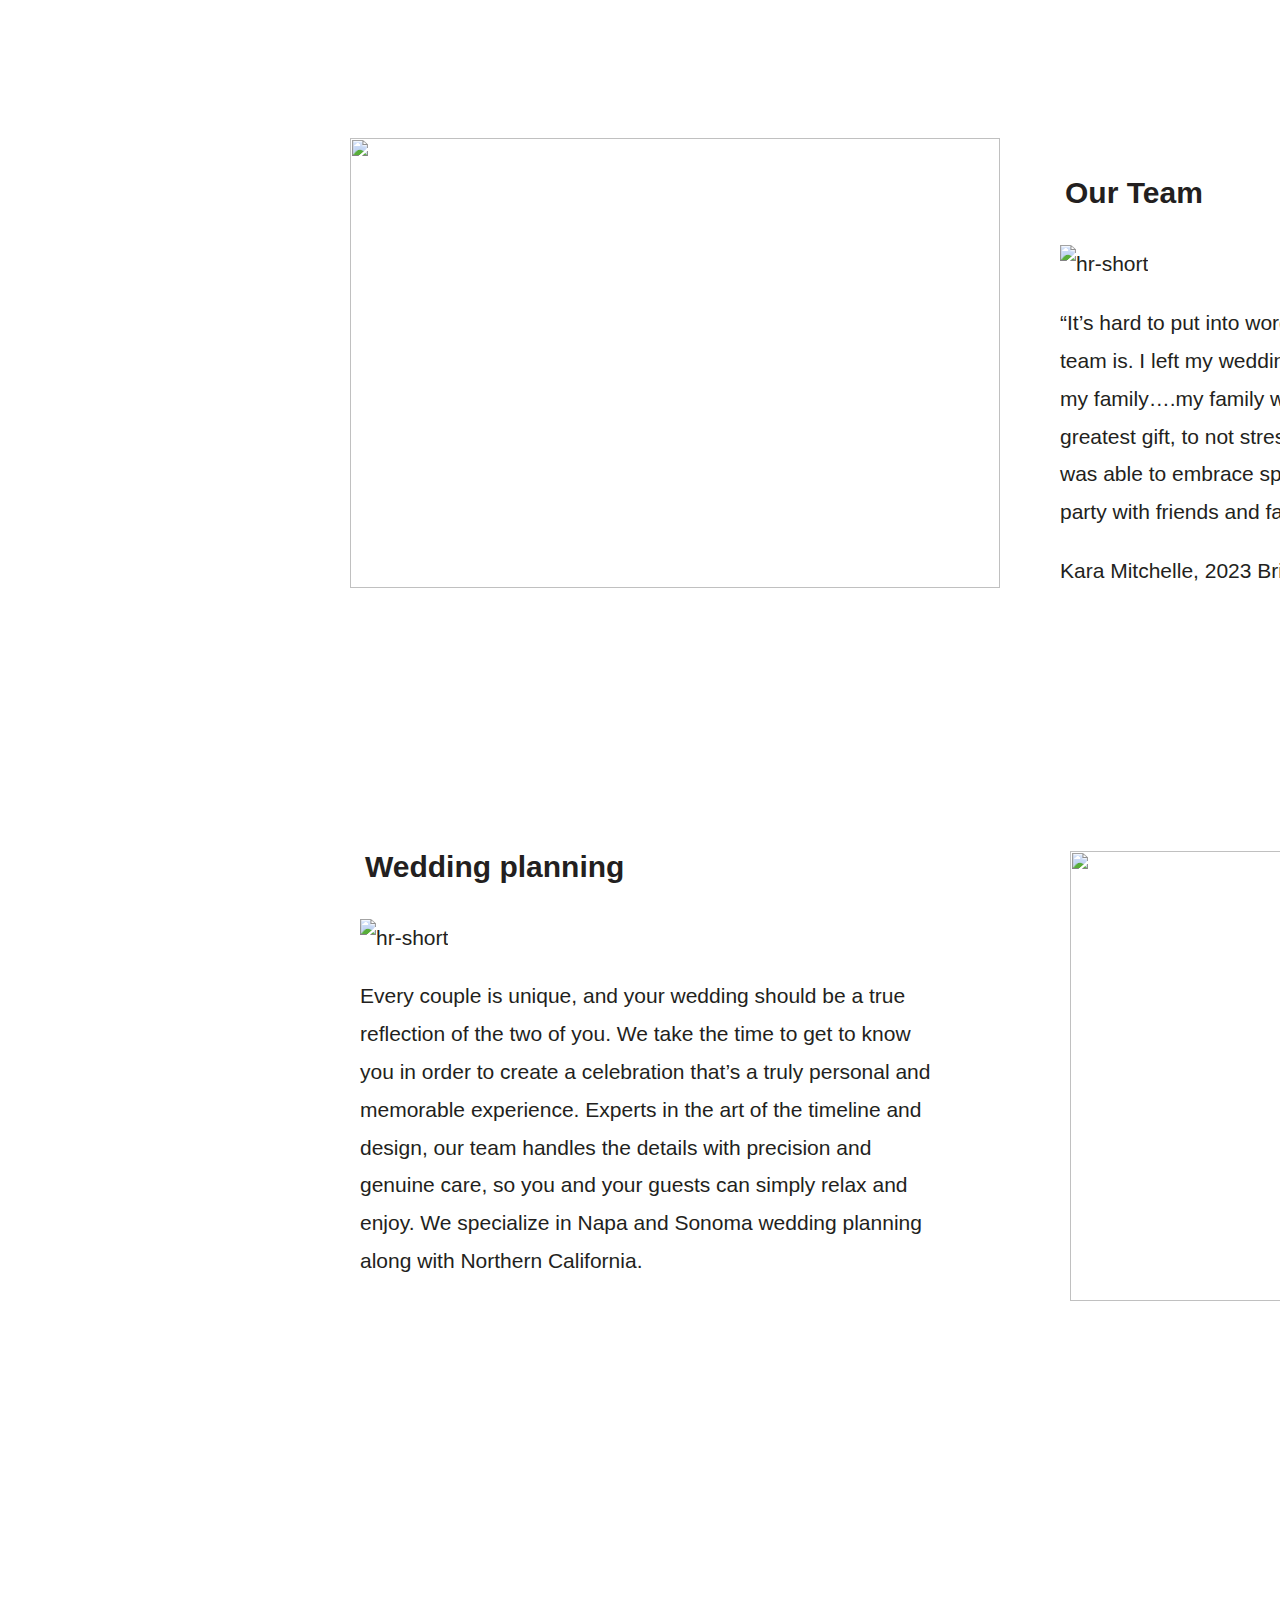
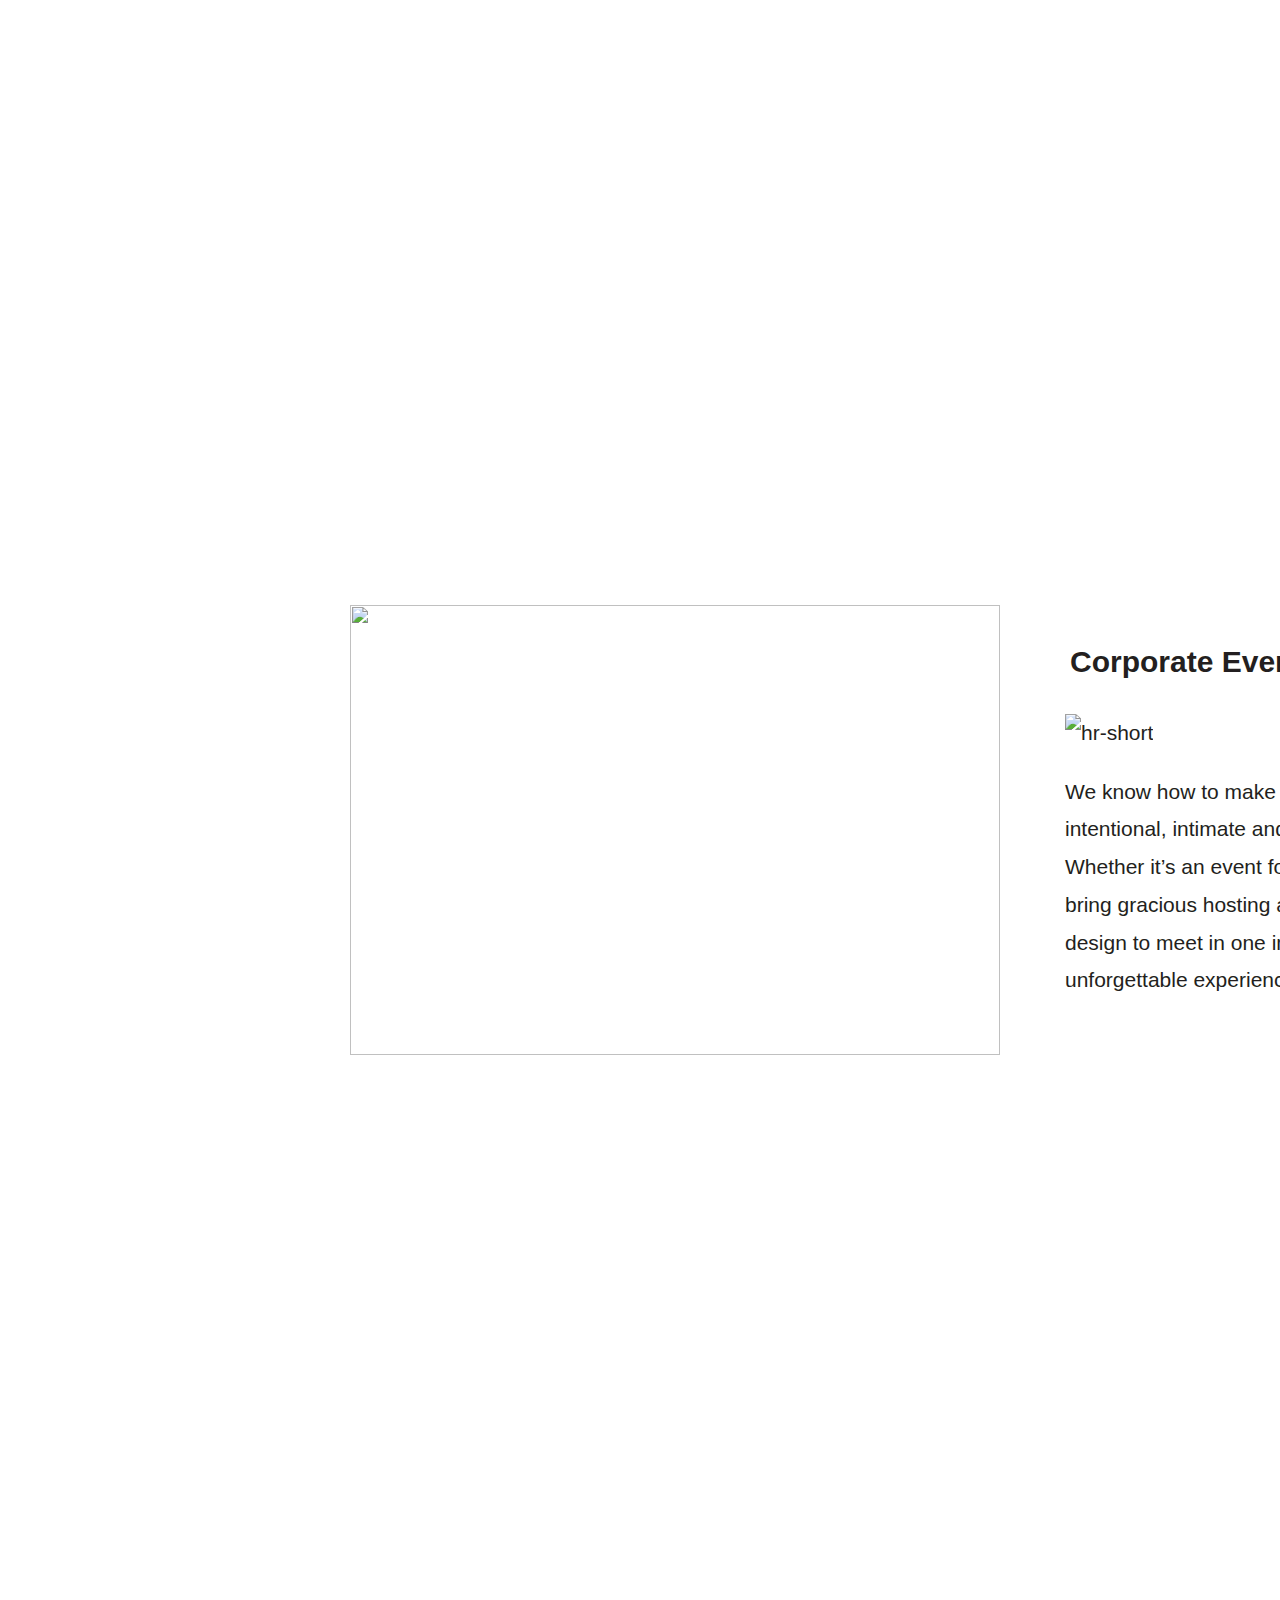
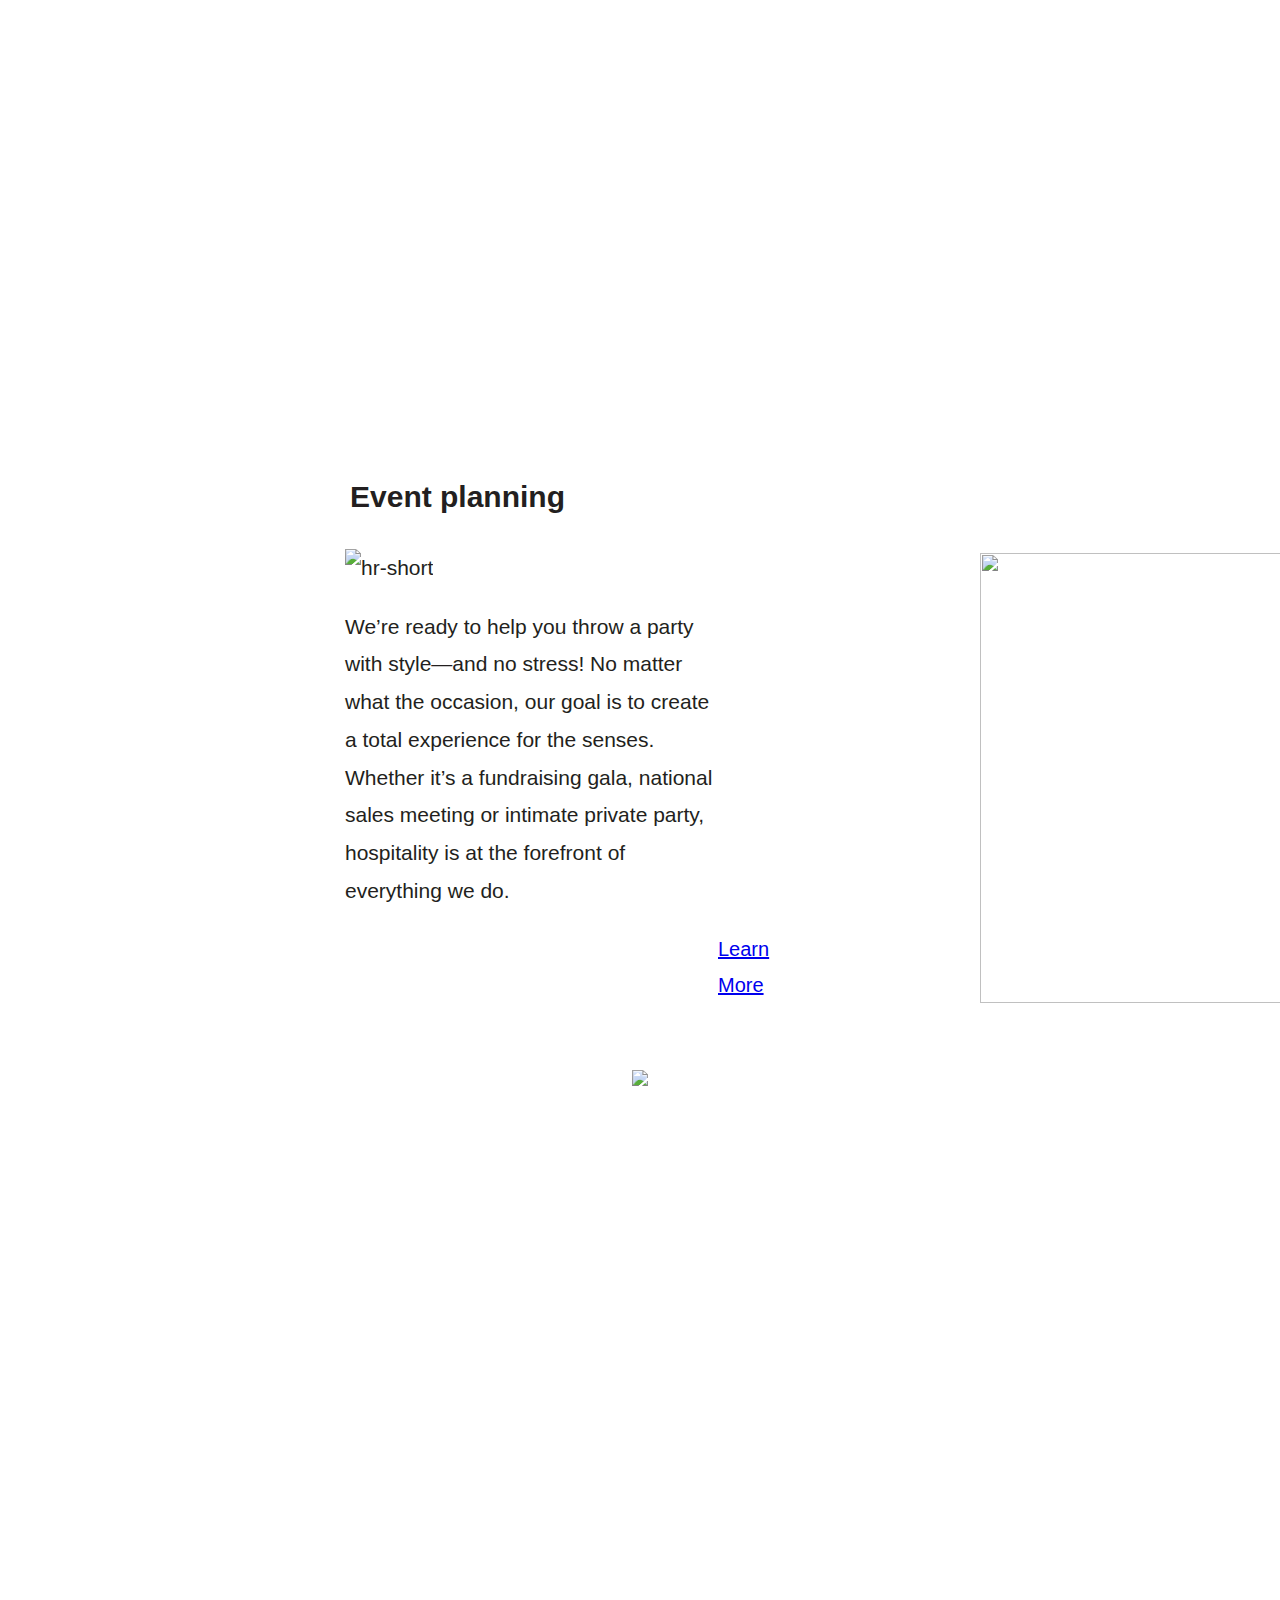
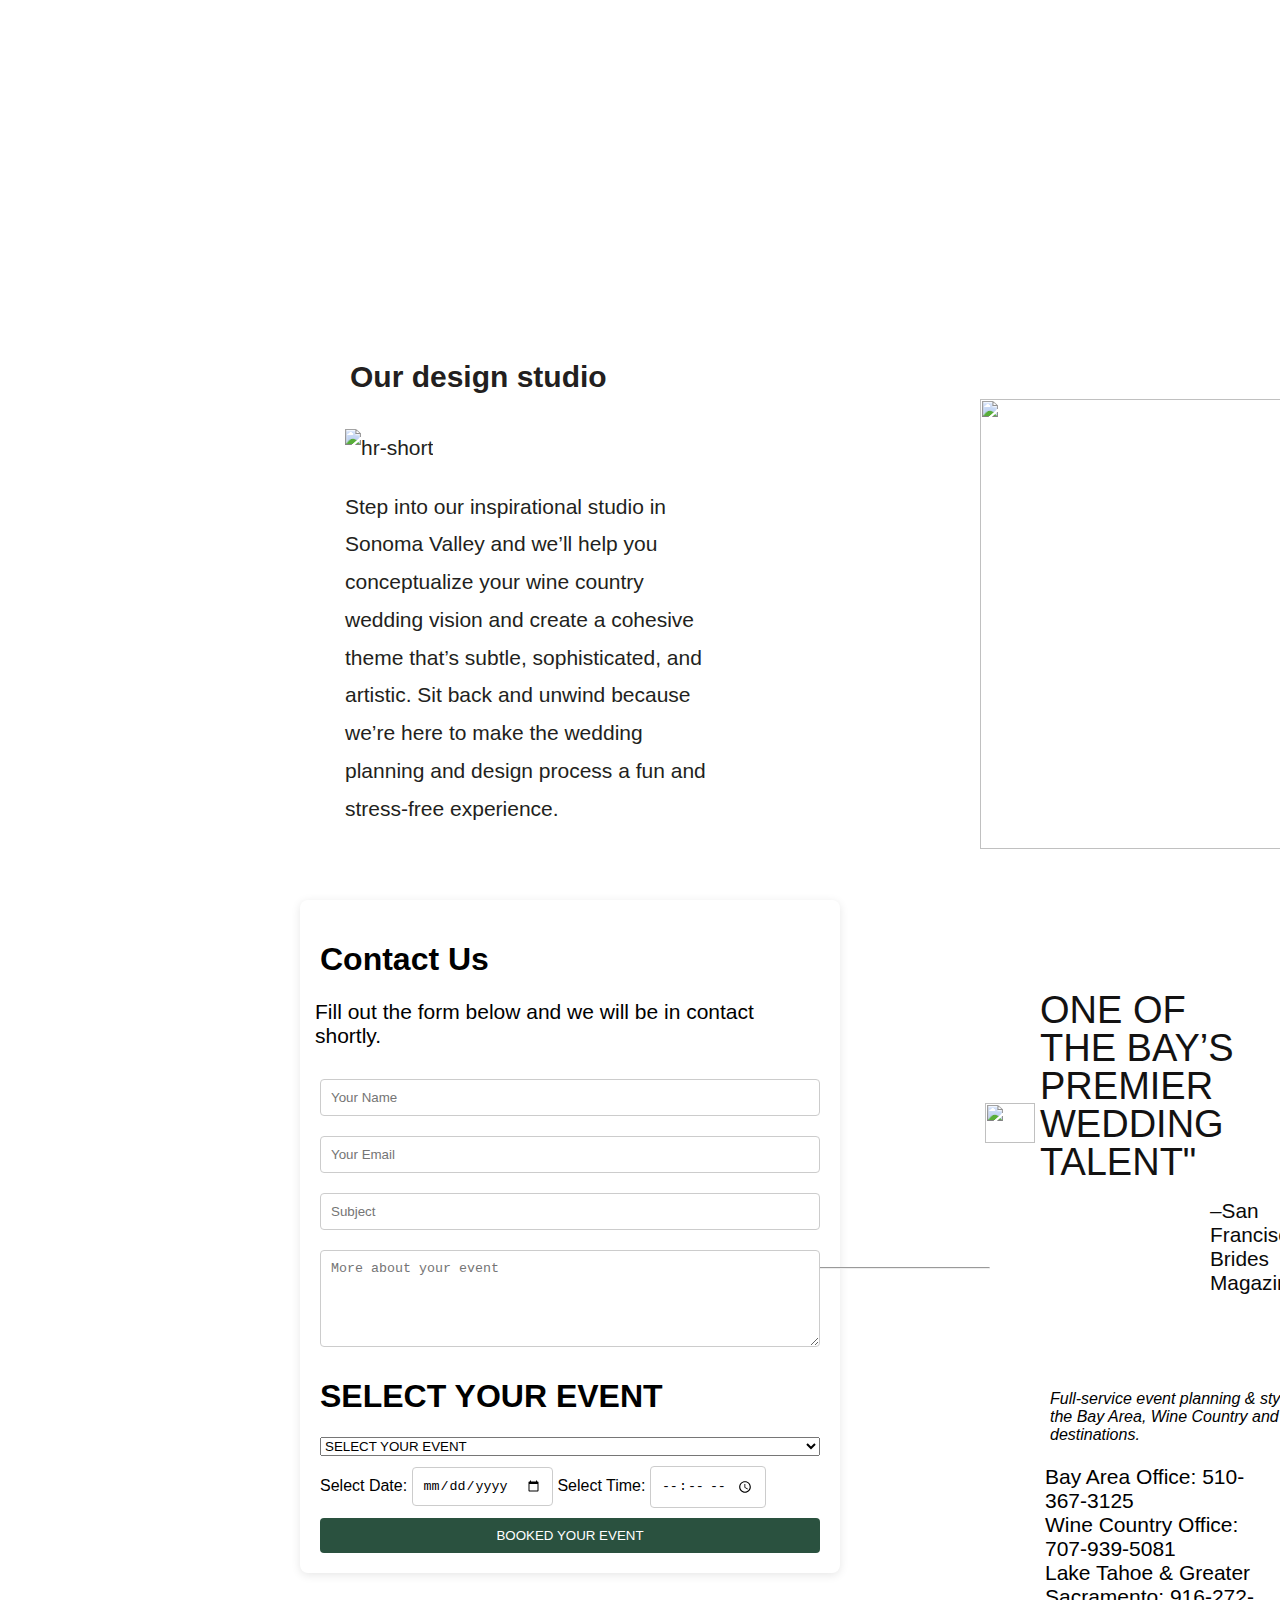
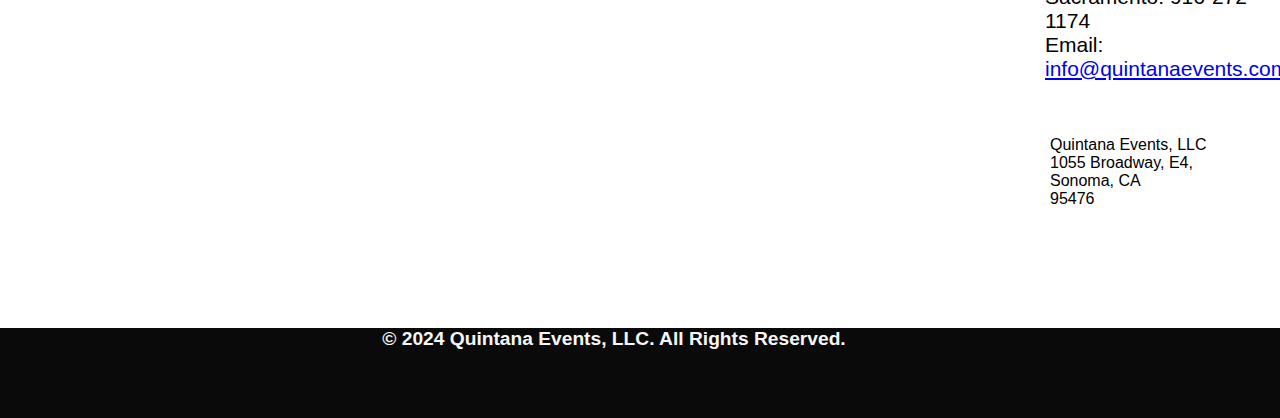
==== commit a18ea154: "Add files via upload" ====
--- a/EVENT/index.html
+++ b/EVENT/index.html
@@ -1,216 +1,227 @@
-<!DOCTYPE html>
-<html lang="en">
-
-<head>
-    <meta charset="UTF-8">
-    <meta name="viewport" content="width=device-width, initial-scale=1.0">
-    <title>HOME</title>
-    <link rel="stylesheet" href="./style1.css">
-    <link rel="icon" href="./IMAGES/Quintana_Events_logo-removebg-preview.png">
-    <!-- Bootstrap CSS -->
-    <link rel="stylesheet" href="https://maxcdn.bootstrapcdn.com/bootstrap/4.0.0/css/bootstrap.min.css">
-
-    <!-- Font Awesome -->
-    <link rel="stylesheet" href="https://use.fontawesome.com/releases/v5.7.2/css/all.css">
-
-</head>
-
-
-
-
-
-
-<body style="margin: 0px;padding: 0px;">
-    <div id="navbar-0" >
-
-        <div class="img-0"><img src="https://www.quintanaevents.com/wp-content/themes/quintana/images/quintana-events-and-design-logo.png" height="70px" >
-        </div>
-        
-    <ul class="menu">
-    <li><a id="links" href="index.html">HOME</a></li>
-    <li><a  id = 'links' href="about.html">ABOUT</a></li>
-    <li><a id="links" href="testimonial.html">TESTIMONIALS</a></li>
-    
-    </ul>
-     
-    </div> 
-
-    <h1 class="main1">
-        WE'LL PROVIDE YOU OUR BEST SERVICES
-    </h1>
-    <div id="but-0">
-    <div class="but-1">
-        <a href="./wedding.html" target="_main"> <button style="background-color: black;"> <img src="./IMAGES/500+ Wedding Pictures _ 1.jpeg" width="150px" height="200px"></button> </a>
-        <h2>
-            WEDDING
-        </h2>
-    </div>
-    <div class="but-2">
-        <a href="./birthday.html" target="_main"> <button style="background-color: black;"> <img src="./IMAGES/25pcs Mixed Pattern Balloon.jpeg" width="150px" height="200px"></button> </a>
-        <h2>
-            BIRTHDAY
-        </h2>
-    </div>
-    <div class="but-2">
-        <a href="./party.html" target="_main"> <button style="background-color: black;"> <img src="./IMAGES/parr.jpeg" width="150px" height="200px"></button> </a>
-        <h2>
-           PARTY
-        </h2>
-    </div>
-</div>
-    
-    <div>
-       
-        <div id="wed-1">
-            
-        
-            <a href="./wedding.html"><img src="./IMAGES/Quintana Events.jpeg" width='500px'></a>
-            <h2 class="h2-1">
-                YOUR WEDDING WILL BE MEMORABLE WITH US
-            </h2>
-        </div>
-        
-        
-    </div>
-    <div id="logo-2">
-
-    </div>
-    <div>
-
-
-       
-        <div id="birth-2">
-
-
-            <a href="./birthday.html"><img src="./IMAGES/birth.jpeg" height="600px" width='500px'></a>
-            <h2 class="h2-1">
-                MAKE YOUR BIRTHDAY PERFECT
-            </h2>
-
-        </div>
-    </div>
-
-    <div id="logo-1">
-        <img class='imglogo' src="./IMAGES/Quintana_Events_logo-removebg-preview.png">
-    </div>
-    <div id="party-1">
-
-        <a href="./party.html">
-            <img src="./IMAGES/letsparty.jpeg" height="600px" width='500px'></a>
-        <h2 class="h2-1">
-            LET'S TAKE THE PARTY TO SKY
-        </h2>
-
-    </div>
-    <div id="at-1">
-        
-    </div>
-    <header>
-        <h1>BOOK YOUR EVENTS</h1>
-    </header>
-    
-    <div class="container">
-        <h2>Get in Touch</h2>
-        <form >
-            <input type="text" name="name" placeholder="Your Name" required>
-            <input type="email" name="email" placeholder="Your Email" required>
-            <input type="text" name="subject" placeholder="Subject" required>
-            <textarea name="message" rows="5" placeholder="More about your event" required></textarea>
-            
-            <h1>
-                SELECT YOUR EVENT
-            </h1>
-<select id="event-list">
-    <option class="event" onclick="Selection(this)">SELECT YOUR EVENT</option>
-    <option class="event" onclick="Selection(this)">Wedding</option>
-    <option class="event" onclick="Selection(this)">Birthday</option>
-    <option class="event" onclick="Selection(this)">Party</option>
-</select>
-
-<div id="date-time-section">
-    <label for="event-date">Select Date: </label>
-    <input type="date" id="event-date">
-    <label for="event-time">Select Time: </label>
-    <input type="time" id="event-time">
-</div>
-
-<button id="submit-button" onclick="submitSelection()">BOOKED YOUR EVENT</button>
-        </form>
-    
-        <div class="contact-info">
-            <h3>Contact Details</h3>
-            <div><i class="fas fa-phone"></i> Phone: (0334) 1863-837</div>
-            <div><i class="fas fa-envelope"></i> Email: info@quintanaevents.com</div>
-            <div><i class="fas fa-map-marker-alt"></i> Address: Quintana Events, LLC 1055 Broadway, E4, Sonoma, CA 95476</div>
-            
-            <div><i class="fab fa-twitter"></i>Twiter:QUINTANA</div>
-            
-        </div>
-    </div>
-  
-    <div id="footer-1">
-        <h3 class="h3-2">
-            © 2024 Quintana Events, LLC. All Rights Reserved.
-        </h3>
-
-              
-            <div><a href="#"><i class="fab fa-facebook"> </i></a></div>
-            <div><a href="#"><i class="fab fa-twitter"></i></a></div>
-            <div><a href="#" target="_blank">
-                <i class="fab fa-instagram"></i>
-            </a></div>
-            <br>
-            <br>
-            
-
-
-   <div >
-    <h3 class="h3-2">
-    Full-service event planning & styling throughout the Bay Area and other exclusive destinations.</h3>
-      <ul>
-        <h1 class="h1-2">
-            TO CONTACT
-        </h1>
-     <li>Bay Area Office: 510-367-3125</li>
-
-    <li>
-        Lake Tahoe & Greater Sacramento: 916-272-1174
-    </li>
-    
-    <li>
-        Email: info@quintanaevents.com
-    </li>
-      </ul>
-   </div>
-
-   <div>
-    Quintana Events, LLC
-     1055 Broadway, E4,
-      Sonoma, CA
-       95476 
-   </div>
-
-        </div>
-        <script>
-      
-    
-            function submitSelection() {
-                const selectedEvents = Array.from(document.querySelectorAll('.event.selected')).map(event => event.textContent);
-                const eventDate = document.getElementById('event-date').value;
-                const eventTime = document.getElementById('event-time').value;
-            
-                if (selectedEvents.length > 0) {
-                    
-                    alert('Selected Events: ' + selectedEvents.join(', ') + '\n' + dateTime);
-                } else {
-                     alert('YOUR EVENT IS BOOKED.');
-                 }
-            }
-            
-            </script>
-
-    
-   
-</body>
-
-</html>
+<!DOCTYPE html>
+<html lang="en">
+<head>
+    <meta charset="UTF-8">
+    <meta name="viewport" content="width=device-width, initial-scale=1.0">
+    <title>Quintana Events | TOP Napa Valley & Sonoma Wedding ...</title>
+    <link rel="stylesheet" href="2style.css">
+    <link rel="stylesheet" href="https://cdnjs.cloudflare.com/ajax/libs/font-awesome/6.6.0/css/all.min.css" integrity="sha512-Kc323vGBEqzTmouAECnVceyQqyqdsSiqLQISBL29aUW4U/M7pSPA/gEUZQqv1cwx4OnYxTxve5UMg5GT6L4JJg==" crossorigin="anonymous" referrerpolicy="no-referrer" />
+    
+</head>
+<body>
+
+    <div id="navbar-0" >
+
+        <div class="img-0"><img src="https://www.quintanaevents.com/wp-content/themes/quintana/images/quintana-events-and-design-logo.png" height="70px" >
+        </div>
+        
+    <ul class="menu">
+    <li><a id="links" href="index.html">HOME</a></li>
+    <li><a  id = 'links' href="about.html">ABOUT</a></li>
+    <li><a  id = 'links' href="services (2).html">SERVICES</a></li>
+
+    <li><a id="links" href="testimonial.html">TESTIMONIALS</a></li>
+    
+    </ul>
+     
+    </div> 
+   <div class="img1">
+        <img src="https://www.quintanaevents.com/wp-content/uploads/2024/09/quintana-homepage-low.jpg" width="100%">
+   </div>
+   
+    </div>
+
+
+   
+
+<div class="head1">
+        <h1>C E L E B R A T E  i n  S T Y L E</h1>
+    </div>
+
+    <h3 class="eyebrow">Where Hospitality meets high design</h3>
+    <h1 class="eyebrow2">Expert Wedding &amp; Event Planning Services Across Northern California – From Napa &amp; Sonoma to Carmel and all the Best Venues in Between</h1>
+
+     <ul class="wed-logos">
+        <li><img decoding="async" class="alignnone wp-image-29629 entered lazyloaded" src="https://www.quintanaevents.com/wp-content/uploads/2021/08/quintana-events-wedding-planner-napa-ritz-carlton.jpg" alt="" width="150" height="150" data-lazy-src="https://www.quintanaevents.com/wp-content/uploads/2021/08/quintana-events-wedding-planner-napa-ritz-carlton.jpg" data-ll-status="loaded"><noscript><img decoding="async" class="alignnone wp-image-29629" src="https://www.quintanaevents.com/wp-content/uploads/2021/08/quintana-events-wedding-planner-napa-ritz-carlton.jpg" alt="" width="150" height="150" /></noscript></li>
+        <li><img decoding="async" class="alignnone wp-image-29632 entered lazyloaded" src="https://www.quintanaevents.com/wp-content/uploads/2021/08/quintana-events-wedding-planner-napa-carneros-resort.jpg" alt="" width="150" height="150" data-lazy-src="https://www.quintanaevents.com/wp-content/uploads/2021/08/quintana-events-wedding-planner-napa-carneros-resort.jpg" data-ll-status="loaded"><noscript><img decoding="async" class="alignnone wp-image-29632" src="https://www.quintanaevents.com/wp-content/uploads/2021/08/quintana-events-wedding-planner-napa-carneros-resort.jpg" alt="" width="150" height="150" /></noscript></li>
+        <li><img decoding="async" class="alignnone wp-image-29631 entered lazyloaded" src="https://www.quintanaevents.com/wp-content/uploads/2021/08/quintana-events-wedding-planner-napa-w-hotels.jpg" alt="" width="150" height="150" data-lazy-src="https://www.quintanaevents.com/wp-content/uploads/2021/08/quintana-events-wedding-planner-napa-w-hotels.jpg" data-ll-status="loaded"><noscript><img decoding="async" class="alignnone wp-image-29631" src="https://www.quintanaevents.com/wp-content/uploads/2021/08/quintana-events-wedding-planner-napa-w-hotels.jpg" alt="" width="150" height="150" /></noscript></li>
+        <li><img decoding="async" class="alignnone wp-image-29636 entered lazyloaded" src="https://www.quintanaevents.com/wp-content/uploads/2021/08/quintana-events-wedding-planner-napa-kunde-family-winery.jpg" alt="" width="150" height="150" data-lazy-src="https://www.quintanaevents.com/wp-content/uploads/2021/08/quintana-events-wedding-planner-napa-kunde-family-winery.jpg" data-ll-status="loaded"><noscript><img decoding="async" class="alignnone wp-image-29636" src="https://www.quintanaevents.com/wp-content/uploads/2021/08/quintana-events-wedding-planner-napa-kunde-family-winery.jpg" alt="" width="150" height="150" /></noscript></li>
+        <li><img decoding="async" class="alignnone wp-image-29633 entered lazyloaded" src="https://www.quintanaevents.com/wp-content/uploads/2021/08/quintana-events-wedding-planner-napa-cornerstone-sonoma.jpg" alt="" width="150" height="150" data-lazy-src="https://www.quintanaevents.com/wp-content/uploads/2021/08/quintana-events-wedding-planner-napa-cornerstone-sonoma.jpg" data-ll-status="loaded"><noscript><img decoding="async" class="alignnone wp-image-29633" src="https://www.quintanaevents.com/wp-content/uploads/2021/08/quintana-events-wedding-planner-napa-cornerstone-sonoma.jpg" alt="" width="150" height="150" /></noscript></li>
+        <li><img decoding="async" class="alignnone wp-image-29630 entered lazyloaded" src="https://www.quintanaevents.com/wp-content/uploads/2021/08/quintana-events-wedding-planner-napa-viansa.jpg" alt="" width="150" height="150" data-lazy-src="https://www.quintanaevents.com/wp-content/uploads/2021/08/quintana-events-wedding-planner-napa-viansa.jpg" data-ll-status="loaded"><noscript><img decoding="async" class="alignnone wp-image-29630" src="https://www.quintanaevents.com/wp-content/uploads/2021/08/quintana-events-wedding-planner-napa-viansa.jpg" alt="" width="150" height="150" /></noscript></li>
+        <li><img decoding="async" class="alignnone wp-image-29635 entered lazyloaded" src="https://www.quintanaevents.com/wp-content/uploads/2021/08/quintana-events-wedding-planner-napa-harrow-cellars.jpg" alt="" width="150" height="150" data-lazy-src="https://www.quintanaevents.com/wp-content/uploads/2021/08/quintana-events-wedding-planner-napa-harrow-cellars.jpg" data-ll-status="loaded"><noscript><img decoding="async" class="alignnone wp-image-29635" src="https://www.quintanaevents.com/wp-content/uploads/2021/08/quintana-events-wedding-planner-napa-harrow-cellars.jpg" alt="" width="150" height="150" /></noscript></li>
+        <li><img decoding="async" class="alignnone wp-image-29634 entered lazyloaded" src="https://www.quintanaevents.com/wp-content/uploads/2021/08/quintana-events-wedding-planner-napa-fairmont-sonoma.jpg" alt="" width="150" height="150" data-lazy-src="https://www.quintanaevents.com/wp-content/uploads/2021/08/quintana-events-wedding-planner-napa-fairmont-sonoma.jpg" data-ll-status="loaded"><noscript><img decoding="async" class="alignnone wp-image-29634" src="https://www.quintanaevents.com/wp-content/uploads/2021/08/quintana-events-wedding-planner-napa-fairmont-sonoma.jpg" alt="" width="150" height="150" /></noscript></li>
+        </ul>
+
+        <div class="hsContent2">
+            <h2><span class="t-blue"><h2>You deserve a wedding that marries high-design and your deep appreciation for <em>a damn good time</em>.</h2>
+</span></h2>    
+        </div>
+
+        <div class="img3">
+            <img src="https://www.quintanaevents.com/wp-content/uploads/2023/07/quintana-events-team-1024x682.jpg" width="650" height="450">
+        </div>
+
+        <div class="col-md-5">
+            <h2 class="our-team"><span class="alt corporate-events-alt">Our Team</span></h2>
+<p class="corporate-events"><img decoding="async" class="alignnone size-full wp-image-203" src="https://www.quintanaevents.com/wp-content/uploads/2014/09/hr-short.gif" alt="hr-short" width="142" height="3"></p>
+<p>“It’s hard to put into words, how incredible the Quintana Events team is. I left my wedding weekend feeling like they were part of my family….my family would agree. The team allowed me the greatest gift, to not stress throughout the entirety of the weekend. I was able to embrace spending time with and most importantly party with friends and family. I cannot thank them enough”</p>
+<p>Kara Mitchelle, 2023 Bride</p>
+        </div>
+
+           <div class="col-md-6">
+            <h2 id="weddings" class="wedding-planning"><span class="alt wedding-planning-alt">Wedding planning</span></h2>
+<p class="wedding-planning"><img decoding="async" class="alignnone size-full wp-image-203 entered lazyloaded" src="https://www.quintanaevents.com/wp-content/uploads/2014/09/hr-short.gif" alt="hr-short" width="142" height="3" data-lazy-src="https://www.quintanaevents.com/wp-content/uploads/2014/09/hr-short.gif" data-ll-status="loaded"><noscript><img decoding="async" class="alignnone size-full wp-image-203" src="https://www.quintanaevents.com/wp-content/uploads/2014/09/hr-short.gif" alt="hr-short" width="142" height="3" /></noscript></p>
+<p>Every couple is unique, and your wedding should be a true reflection of the two of you. We take the time to get to know you in order to create a celebration that’s a truly personal and memorable experience. Experts in the art of the timeline and design, our team handles the details with precision and genuine care, so you and your guests can simply relax and enjoy. We specialize in Napa and Sonoma wedding planning along with Northern California.</p> 
+         </div>
+     
+        
+
+        <div class="img4">
+          <img src="https://www.quintanaevents.com/wp-content/uploads/2023/07/homepage-plate-setting-750x500.jpg"width="650" height="450">
+        </div> 
+
+        <div class="image1"></div>
+
+        <div class="text6">
+            <div class="col-md-7">
+                <h2 id="corporate" class="corporate-events"><span class="alt corporate-events-alt">Corporate Events</span></h2>
+<p class="corporate-events"><img decoding="async" class="alignnone size-full wp-image-203 entered lazyloaded" src="https://www.quintanaevents.com/wp-content/uploads/2014/09/hr-short.gif" alt="hr-short" width="142" height="3" data-lazy-src="https://www.quintanaevents.com/wp-content/uploads/2014/09/hr-short.gif" data-ll-status="loaded"><noscript><img decoding="async" class="alignnone size-full wp-image-203" src="https://www.quintanaevents.com/wp-content/uploads/2014/09/hr-short.gif" alt="hr-short" width="142" height="3" /></noscript></p>
+<p>We know how to make your event feel intentional, intimate and engaging. Whether it’s an event for 10 or 500, we bring gracious hosting and thoughtful design to meet in one immersive and unforgettable experience.</p>
+
+    </div>
+    <div class="img5">
+        <img src="https://www.quintanaevents.com/wp-content/uploads/2023/07/corporate-events-2-750x500.jpg"  width="650" height="450">
+    </div>
+   </div>
+
+   <div class="image2"></div>
+
+   <div class="text7">
+    <div class="col-md-8">
+        <h2 class="wedding-planning"><span class="alt wedding-planning-alt">Event planning</span></h2>
+<p class="wedding-planning"><img decoding="async" class="alignnone size-full wp-image-203 entered lazyloaded" src="https://www.quintanaevents.com/wp-content/uploads/2014/09/hr-short.gif" alt="hr-short" width="142" height="3" data-lazy-src="https://www.quintanaevents.com/wp-content/uploads/2014/09/hr-short.gif" data-ll-status="loaded"><noscript><img decoding="async" class="alignnone size-full wp-image-203" src="https://www.quintanaevents.com/wp-content/uploads/2014/09/hr-short.gif" alt="hr-short" width="142" height="3" /></noscript></p>
+<p>We’re ready to help you throw a party with style—and no stress! No matter what the occasion, our goal is to create a total experience for the senses. Whether it’s a fundraising gala, national sales meeting or intimate private party, hospitality is at the forefront of everything we do.</p>
+
+<div class="learnmore">
+    <a title="Event planning" href="http://127.0.0.1:5500/final%20project/Event.html">Learn More</a>
+ </div>
+
+<div class="img6">
+    <img src="https://www.quintanaevents.com/wp-content/uploads/2024/06/event-planning.jpg" width="650" height="450">
+    </div>
+    </div>
+    </div>
+   </div>
+
+
+   <div class="image3">
+    <div class="logo">
+        <img src="https://www.quintanaevents.com/wp-content/uploads/2014/09/circle-mark-1.png">
+    </div>
+   </div>
+
+<div class="text8">
+    <div class="col-md-9">
+        <h2 class="design-studio"><span class="alt design-studio-alt">Our design studio</span></h2>
+<p class="design-studio"><img decoding="async" class="size-full wp-image-203 alignnone entered lazyloaded" src="https://www.quintanaevents.com/wp-content/uploads/2014/09/hr-short.gif" alt="hr-short" width="142" height="3" data-lazy-src="https://www.quintanaevents.com/wp-content/uploads/2014/09/hr-short.gif" data-ll-status="loaded"><noscript><img decoding="async" class=" size-full wp-image-203 alignnone" src="https://www.quintanaevents.com/wp-content/uploads/2014/09/hr-short.gif" alt="hr-short" width="142" height="3" /></noscript></p>
+<p>Step into our inspirational studio in Sonoma Valley and we’ll help you conceptualize your wine country wedding vision and create a cohesive theme that’s subtle, sophisticated, and artistic. Sit back and unwind because we’re here to make the wedding planning and design process a fun and stress-free experience.</p>
+
+<div class="img6">
+    <img src="https://www.quintanaevents.com/wp-content/uploads/2018/03/quintana-events-office-1.jpg"  width="650" height="450">
+</div>
+    </div>
+    </div>
+</div>
+
+
+
+
+
+
+   <div class="container">
+    <h1>Contact Us</h1>
+    <p>Fill out the form below and we will be in contact shortly.
+
+    </p>
+    <form >
+        <input type="text" name="name" placeholder="Your Name" required>
+        <input type="email" name="email" placeholder="Your Email" required>
+        <input type="text" name="subject" placeholder="Subject" required>
+        <textarea name="message" rows="5" placeholder="More about your event" required></textarea>
+        
+        <h1>
+            SELECT YOUR EVENT
+        </h1>
+<select id="event-list">
+<option class="event" onclick="Selection(this)">SELECT YOUR EVENT</option>
+<option class="event" onclick="Selection(this)">Wedding</option>
+<option class="event" onclick="Selection(this)">Birthday</option>
+<option class="event" onclick="Selection(this)">Party</option>
+</select>
+
+<div id="date-time-section">
+<label for="event-date">Select Date: </label>
+<input type="date" id="event-date">
+<label for="event-time">Select Time: </label>
+<input type="time" id="event-time">
+</div>
+
+<button id="submit-button" onclick="submitSelection()">BOOKED YOUR EVENT</button>
+    </form>
+
+</div>
+
+<div class="testimonial">
+       <p>One of the Bay’s Premier Wedding Talent"</p>
+
+</div>
+    
+       <div class="timg">
+        <img src="https://www.quintanaevents.com/wp-content/themes/quintana/images/icn-quote-3.png" width="50" height="40">
+        </div>
+
+       <div class="line">
+        <hr>
+       </div>
+
+       <div class="text11 cite">
+        <cite>–San Francisco Brides Magazine</cite>
+       </div> 
+       <div class="text12">
+        <i>Full-service event planning &amp; styling throughout the Bay Area, Wine Country and other exclusive destinations.</i>
+       </div>                     
+    
+
+    
+
+<div class="text13">
+    <p>Bay Area Office: 510-367-3125 <br>Wine Country Office: 707-939-5081 <br>Lake Tahoe &amp; Greater Sacramento: 916-272-1174<br>Email: <a href="mailto:info@quintanaevents.com">info@quintanaevents.com</a> </p>
+</div>
+
+       </div>
+    
+       <div class="icon">
+       <i class="fa-brands fa-twitter"></i>    <i class="fa-brands fa-facebook"></i>    <i class="fa-brands fa-youtube"></i>    <i class="fa-brands fa-instagram"></i>
+       </div>
+
+
+<div class="footer-address">
+    <li>Quintana Events, LLC</li>
+    <li>1055 Broadway, E4, </li>
+    <li>Sonoma, CA </li>
+    <li>95476 </li>
+</div>
+
+<div class="footer-logo">
+    <img src="https://www.quintanaevents.com/wp-content/themes/quintana/images/logo-mark.png" width="105">
+      
+           
+                
+ 
+    <div class="end">
+<h4>© 2024 Quintana Events, LLC. All Rights Reserved.</h4>
+</div>    
+    
+<script src="menu.js"></script>
+</body>
+</html>--- a/EVENT/2style.css
+++ b/EVENT/2style.css
@@ -0,0 +1,2643 @@
+body {
+font-family: Arial, sans-serif;
+margin: 0;
+padding: 0;
+}
+  
+.img1{
+margin-top: -7px;
+margin-left: -7px;
+display: flex;
+}
+
+/* Media Query for Tablets and Smaller Screens */
+@media (max-width: 768px) {
+  .img1 {
+    margin-top: 0;
+    margin-left: 0;
+    justify-content: center;
+    max-width: 90%;
+  }
+}
+
+/* Media Query for Mobile Devices */
+@media (max-width: 480px) {
+  .img1 {
+    margin-top: 0;
+    margin-left: 0;
+    justify-content: center;
+    max-width: 100%;
+    height: auto;
+  }
+}
+
+
+#navbar-0 {
+  display: flex;
+  align-items: center;
+  justify-content: space-between;
+  padding: 10px;
+  background-color: #fff; /* Change as needed */
+}
+
+.img-0 img {
+  height: 70px; /* Logo size */
+}
+
+.menu {
+  list-style-type: none;
+  display: flex;
+  gap: 20px; /* Space between menu items */
+}
+
+.menu li {
+  display: inline;
+}
+
+#links {
+  text-decoration: none;
+  color: #333; /* Link color */
+}
+
+
+
+
+.head1{
+color: rgb(253, 251, 251);
+margin-top: -650px;
+margin-left: 600px;
+font-family:Arial, Helvetica, sans-serif sans-serif;
+font-size: 20px;
+font-family: brandon-grotesque,sans-serif;
+} 
+
+/* For laptops and tablets (screens between 768px and 1024px) */
+@media only screen and (max-width: 1024px) {
+  .head1 {
+    margin-top: -400px; 
+    margin-left: 300px;  
+    font-size: 18px;     
+  }
+}
+
+/* For mobile devices (screens below 768px) */
+@media only screen and (max-width: 768px) {
+  .head1 {
+    margin-top: -200px;  
+    margin-left: 20px;   
+    font-size: 16px;     
+    text-align: center;  
+  }
+}
+
+.eyebrow{
+box-sizing: border-box;
+color: inherit;
+margin: 0 0 20px;
+line-height: 1.3;
+font-style: normal;
+font-weight: 300;
+letter-spacing: 3px;
+font-size: 26px;
+text-transform: uppercase;
+font-family:"brandon-grotesque",sans-serif;
+margin-bottom: 50px;
+text-align: center;
+margin-top: 900px;
+}
+
+/* For laptops and tablets (screens between 768px and 1024px) */
+@media only screen and (max-width: 1024px) {
+  .eyebrow {
+    font-size: 22px;  
+    margin-top: 400px; 
+    margin-bottom: 40px; 
+  }
+}
+
+/* For mobile devices (screens below 768px) */
+@media only screen and (max-width: 768px) {
+  .eyebrow {
+    font-size: 18px; 
+    margin-top: 200px; 
+    margin-bottom: 30px; 
+    letter-spacing: 2px; 
+  }
+}
+
+.eyebrow2{
+letter-spacing: 0;
+box-sizing: border-box;
+color: inherit;
+font-size: 36px;
+margin: 0 0 20px;
+font-family: "the-seasons",sans-serif;
+font-weight: 300px;
+font-style: normal;
+text-align: center;
+line-height: 1.5;
+width: 900px;
+margin-left: 500px;
+}
+
+/* For laptops and tablets (screens between 768px and 1024px) */
+@media only screen and (max-width: 1024px) {
+  .eyebrow2 {
+    font-size: 30px;   
+    width: 700px;      
+    margin-left: 150px; 
+  }
+}
+
+/* For mobile devices (screens below 768px) */
+@media only screen and (max-width: 768px) {
+  .eyebrow2 {
+    font-size: 24px;   
+    width: 90%;        
+    margin-left: 0;    
+    text-align: center; 
+  }
+}
+
+.wed-logos{
+font-family: "Helvetica Neue",Helvetica,Arial,sans-serif;
+font-style: normal;
+font-weight: 300;
+color: #231f20;
+line-height: 1.8;
+letter-spacing: 0;
+box-sizing: border-box;
+font-size: 20px;
+list-style-type: none;
+text-align: center;
+margin: 1em 0;
+padding: 2em 0;
+margin-bottom: 80px;
+border: 0;
+display: flex;
+margin-left: 340px;
+}
+
+.hsContent2{
+background-color: rgb(224, 208, 189);
+height: 600px;
+}
+
+/* For laptops and tablets (screens between 768px and 1024px)  */
+@media only screen and (max-width: 1024px) {
+  .wed-logos {
+    font-size: 18px;  
+    margin-left:150px; 
+    display:block;  
+  }
+
+  .hsContent2 {
+    height: 500px;  
+    
+  }
+}
+
+/* For mobile devices (screens below 768px) */
+@media only screen and (max-width: 768px) {
+  .wed-logos {
+    font-size: 16px;  
+    margin-left: 0;   
+    margin-bottom: 40px; 
+    display: block;   
+    padding: 1em 0;   
+    
+  }
+
+  .hsContent2 {
+    height: 400px;  
+    
+  }
+}
+
+.t-blue h2{
+letter-spacing: 0px;
+box-sizing: border-box;
+font-family: "the-seasons", sans-serif;
+font-weight: 300;
+font-style: normal;
+line-height: 1.3;
+margin-top: 150px;
+text-align: center;
+margin: 0 auto;
+display: block;
+font-size: 50px;
+color: #231F20;
+padding-top: 200px;
+width: 1000px;
+    
+}
+
+/* For laptops and tablets (screens between 768px and 1024px) */
+@media only screen and (max-width: 1024px) {
+  .t-blue h2 {
+    font-size: 40px;  
+    margin-top: 100px; 
+    padding-top: 150px; 
+    width: 800px;  
+  }
+}
+
+/* For mobile devices (screens below 768px) */
+@media only screen and (max-width: 768px) {
+  .t-blue h2 {
+    font-size: 30px;  
+    margin-top: 50px; 
+    padding-top: 100px; 
+    width: 90%;  
+}
+}
+
+.img3{
+margin-top:150px ;
+margin-left: 350px;
+}
+
+/* For laptops and tablets (screens between 768px and 1024px) */
+@media only screen and (max-width: 1024px) {
+  .img3 {
+    margin-top: 100px;  
+    margin-left: 100px; 
+  }
+}
+
+/* For mobile devices (screens below 768px) */
+@media only screen and (max-width: 768px) {
+  .img3 {
+    margin-top: 50px;   
+    margin-left: 0;     
+    text-align: center; 
+}
+}
+
+.col-md-5 {
+font-family: "brandon-grotesque",sans-serif;
+font-style: normal;
+font-weight: 300;
+color: #231F20;
+font-size: 20px;
+line-height: 1.8;
+letter-spacing: 0px;
+box-sizing: border-box;
+position: relative;
+min-height: 1px;
+padding-right: 15px;
+padding-left: 15px;
+margin-left: 1050px;
+margin-top: -450px;
+width: 650px;
+}
+
+/* For laptops and tablets (screens between 768px and 1024px) */
+@media only screen and (max-width: 1024px) {
+  .col-md-5 {
+    font-size: 18px;  
+    margin-left: 500px; 
+    margin-top: -300px;
+    width: 500px; 
+}
+}
+
+/* For mobile devices (screens below 768px) */
+@media only screen and (max-width: 768px) {
+  .col-md-5 {
+    font-size: 16px;  
+    margin-left: 0;   
+    margin-top: 100px; 
+    width: 90%;      
+    padding-right: 10px;
+    padding-left: 10px; 
+  }
+}
+
+.col-md-6{
+font-family: "brandon-grotesque",sans-serif;
+font-style: normal;
+font-weight: 300;
+color: #231f20;
+font-size: 20px;
+line-height: 1.8;
+box-sizing: border-box;
+position: relative;
+min-height: 1px;
+padding-right: 15px;
+padding-left: 15px;
+width: 600px;
+margin-top: 250px;
+margin-left: 350px;
+}
+
+
+.learnmore{
+  margin-left: 368px;
+ 
+}
+
+
+.learnmore :hover{
+  background-color: #000;
+  color: #ccc;
+}
+
+
+/* For laptops and tablets (screens between 768px and 1024px) */
+@media only screen and (max-width: 1024px) {
+  .col-md-6 {
+      font-size: 18px;  
+      margin-top: 200px; 
+      margin-left: 200px; 
+      width: 500px;  
+  }
+}
+
+/* For mobile devices (screens below 768px) */
+@media only screen and (max-width: 768px) {
+  .col-md-6 {
+      font-size: 16px;  
+      margin-top: 150px; 
+      margin-left: 0;    
+      width: 90%;        
+      padding-right: 10px; 
+      padding-left: 10px; 
+  }
+}
+
+.img4{
+margin-top:-450px ;
+margin-left: 1070px;
+}
+
+/* For laptops and tablets (screens between 768px and 1024px) */
+@media only screen and (max-width: 1024px) {
+  .img4 {
+      margin-top: -300px; 
+      margin-left: 500px;  
+  }
+}
+
+/* For mobile devices (screens below 768px) */
+@media only screen and (max-width: 768px) {
+  .img4 {
+      margin-top: 150px; 
+      margin-left: 0;      
+      display: block;      
+      text-align: center;  
+  }
+}
+
+.image1{
+margin-top: 150px;
+width: 100%;
+height: 70vh;
+background-position: center;
+background-size: cover;
+background-image: url(https://www.quintanaevents.com/wp-content/uploads/2014/09/quintana-events-1-e1509118436595.jpg);
+background-attachment: fixed;
+}
+
+.text6{
+color: white;
+height: 45vh;
+}
+
+/* For laptops and tablets (screens between 768px and 1024px) */
+@media only screen and (max-width: 1024px) {
+  .text6 {
+      height: 40vh;   
+      font-size: 20px; 
+      padding: 20px;   
+  }
+}
+
+/* For mobile devices (screens below 768px) */
+@media only screen and (max-width: 768px) {
+  .text6 {
+      height: 100vh;    
+      font-size: 16px; 
+      padding: 10px;   
+      text-align: center; 
+  }
+}
+
+.col-md-7{
+width: 29%;
+height: 50vh;
+font-family: "brandon-grotesque",sans-serif;
+font-style: normal;
+font-weight: 300;
+color: #231f20;
+box-sizing: border-box;
+margin: 0 0 20px;
+font-size: 20px;
+line-height: 1.8;
+letter-spacing: 0;
+margin-left: 1070px;
+margin-top: 150px;
+}
+
+/* For laptops and tablets (screens between 768px and 1024px) */
+@media only screen and (max-width: 1024px) {
+  .col-md-7 {
+      width: 40%;              
+      height: 45vh;            
+      margin-left: 500px;       
+      margin-top: 100px;       
+      font-size: 18px;         
+  }
+}
+
+/* For mobile devices (screens below 768px) */
+@media only screen and (max-width: 768px) {
+  .col-md-7 {
+      width: 90%;               
+      height: auto;             
+      margin-left: 0;          
+      margin-top: 50px;         
+      font-size: 16px;          
+  }
+}
+
+.img5{
+margin-top:-500px ;
+margin-left: 350px;
+}
+
+/* For laptops and tablets (screens between 768px and 1024px) */
+@media only screen and (max-width: 1024px) {
+  .img5 {
+      margin-top: -300px; 
+      margin-left: 200px;  
+  }
+}
+
+/* For mobile devices (screens below 768px) */
+@media only screen and (max-width: 768px) {
+  .img5 {
+      margin-top: 150px; 
+      margin-left:0;      
+      display: block;      
+      text-align: center;  
+  }
+}
+
+.image2{
+margin-top: 150px;
+width: 100%;
+height: 70vh;
+background-position: center;
+background-size: cover;
+background-image: url(https://www.quintanaevents.com/wp-content/uploads/2023/02/beach-event.jpg);
+background-attachment: fixed;
+}
+
+.col-md-8{
+width: 29%;
+height: 50vh;
+font-family: "brandon-grotesque",sans-serif;
+font-style: normal;
+font-weight: 300;
+color: #231f20;
+box-sizing: border-box;
+margin: 0 0 20px;
+font-size: 20px;
+line-height: 1.8;
+letter-spacing: 0;
+margin-top: 250px;
+margin-left: 350px;
+}
+
+/* For laptops and tablets (screens between 768px and 1024px) */
+@media only screen and (max-width: 1024px) {
+  .col-md-8 {
+      width: 40%;               
+      height: 45vh;            
+      margin-left: 200px;     
+      margin-top: 150px;       
+      font-size: 18px;         
+  }
+}
+
+/* For mobile devices (screens below 768px) */
+@media only screen and (max-width: 768px) {
+  .col-md-8 {
+      width: 90%;              
+      height: auto;           
+      margin-left: 0;           
+      margin-top: 50px;         
+      font-size: 16px;          
+  }
+}
+.img6{
+    margin-top:-450px ;
+    margin-left: 630px;  
+}
+   
+/* For laptops and tablets (screens between 768px and 1024px) */
+@media only screen and (max-width: 1024px) {
+  .img6 {
+      margin-top: -300px;  
+      margin-left: 300px;   
+  }
+}
+
+/* For mobile devices (screens below 768px) */
+@media only screen and (max-width: 768px) {
+  .img6 {
+      margin-top: 150px;  
+      margin-left: 0;       
+      display: block;       
+      text-align: center;   
+  }
+}
+
+.image3{
+margin-top: 150px;
+width: 100%;
+height: 70vh;
+background-position: center;
+background-size: cover;
+background-image: url(https://www.quintanaevents.com/wp-content/uploads/2014/09/hm-spotlight-3.jpg);
+background-attachment: fixed;
+}
+
+/* For laptops and tablets (screens between 768px and 1024px) */
+@media only screen and (max-width: 1024px) {
+  .image1,
+  .image2,
+  .image3 {
+      height: 60vh; 
+      margin-top: 100px; 
+      background-attachment: scroll; 
+  }
+}
+
+/* For mobile devices (screens below 768px) */
+@media only screen and (max-width: 768px) {
+  .image1,
+  .image2,
+  .image3 {
+      height: 50vh; 
+      margin-top: 80px; 
+      background-attachment: scroll; 
+  }
+}
+
+.logo{
+    text-align: center;
+}
+
+/* For laptops and tablets (screens between 768px and 1024px) */
+@media only screen and (max-width: 1024px) {
+  .logo {
+    padding: 20px;     
+      font-size: 24px;  
+  }
+}
+
+/* For mobile devices (screens below 768px) */
+@media only screen and (max-width: 768px) {
+  .logo {
+      padding: 10px;     
+      font-size: 20px;  
+  }
+}
+
+.col-md-9{
+width: 29%;
+height: 50vh;
+font-family: "brandon-grotesque",sans-serif;
+font-style: normal;
+font-weight: 300;
+color: #231f20;
+box-sizing: border-box;
+margin: 0 0 20px;
+font-size: 20px;
+line-height: 1.8;
+letter-spacing: 0;
+margin-top: 250px;
+margin-left: 350px;
+}
+
+/* For laptops and tablets (screens between 768px and 1024px) */
+@media only screen and (max-width: 1024px) {
+  .col-md-9 {
+      width: 40%;               
+      height: 45vh;            
+      margin-left: 200px;      
+      margin-top: 150px;      
+      font-size: 18px;        
+  }
+}
+
+/* For mobile devices (screens below 768px) */
+@media only screen and (max-width: 768px) {
+  .col-md-9 {
+      width: 90%;              
+      height: auto;             
+      margin-left: 0;           
+      margin-top: 50px;         
+      font-size: 16px;          
+  }
+}
+
+.testimonial {
+margin-bottom: 2em;
+padding-bottom: 2em;
+position: relative;
+width: 55%;
+margin-left: 540px;
+margin-top: -620px;
+}
+
+.timg{
+margin-left: 985px;
+margin-top: -180px;
+}
+
+.testimonial p {
+color: #131212;
+text-transform: uppercase;
+font-size: 38px;
+font-family: "brandon-grotesque",sans-serif;
+font-style: normal;
+font-weight: 300;
+line-height: 1;
+margin-left: 500px;
+}
+
+.text11 cite {
+font-family:"brandon-grotesque",sans-serif;
+font-style: normal;
+font-weight: 500;
+color: #0a0a0a;
+display: block;
+font-size: 1.3em;
+margin-left:1210px ;
+margin-top: -78px;
+}
+
+/*  For laptops and tablets (screens between 768px and 1024px) */ 
+@media only screen and (max-width: 1024px) {
+  .testimonial {
+    width: 80%; 
+    margin-left: auto; 
+    margin-right: auto; 
+    margin-top: 300px; 
+  }
+  
+  .testimonial p {
+    font-size: 30px; 
+    margin-left: 0; 
+    text-align: center; 
+    margin-bottom: -140px;
+  }
+  
+  .text11 cite {
+    font-size: 1.1em; 
+    margin-left: 0; 
+    margin-top: 0; 
+    text-align: center; 
+  }
+  
+  .timg {
+    margin-left: auto; 
+    margin-right: auto; 
+    margin-top: -100px; 
+}
+
+/* For mobile devices (screens below 768px) */
+@media only screen and (max-width: 768px) {
+  .testimonial {
+    width: 90%; 
+    margin-top: 200px; 
+  }
+  
+  .testimonial p {
+    font-size: 24px; 
+    margin-left: 0; 
+    text-align: center; 
+  }
+  
+  .text11 cite {
+    font-size: 1em; 
+    margin-left: 0; 
+    margin-top: 0; 
+    text-align: center; 
+  }
+  
+  .timg {
+    margin-left: 0; 
+    margin-top: -50px; 
+  }
+}
+}
+
+.text12{
+margin-left: 1050px;
+margin-top: 95px;
+font-family:"brandon-grotesque",sans-serif;
+width: 27%;
+}
+
+/* For laptops and tablets (screens between 768px and 1024px) */
+@media only screen and (max-width: 1024px) {
+  .text12 {
+    margin-left: auto; 
+    margin-right: auto; 
+    width: 80%; 
+    margin-top: 70px; 
+  }
+}
+
+/* For mobile devices (screens below 768px) */
+@media only screen and (max-width: 768px) {
+  .text12 {
+    margin-left: 0; 
+    margin-right: 0; 
+    width: 100%; 
+    margin-top: 50px; 
+    text-align: center; 
+  }
+}
+.line hr{
+  margin-top: 120px;
+  width:30%;
+  margin-right: 290px;
+}
+
+/* For laptops and tablets (screens between 768px and 1024px) */
+@media only screen and (max-width: 1024px) {
+  .line hr {
+    width: 50%; 
+    margin-right: 20%; 
+    margin-left: auto; 
+    margin-right: auto; 
+    margin-top: 80px; 
+  }
+}
+
+/* For mobile devices (screens below 768px) */
+@media only screen and (max-width: 768px) {
+  .line hr {
+    width: 80%; 
+    margin-left: auto; 
+    margin-right: auto; 
+    margin-top: 60px;
+  }
+}
+.text13{
+  margin-left: 1050px;
+}
+
+/* For laptops and tablets (screens between 768px and 1024px) */
+@media only screen and (max-width: 1024px) {
+  .text13 {
+    margin-left: auto; 
+    margin-right: auto; 
+    width: 80%; 
+}
+}
+
+/* For mobile devices (screens below 768px) */
+@media only screen and (max-width: 768px) {
+  .text13 {
+    margin-left: 0; 
+    margin-right: 0; 
+    width: 100%; 
+    text-align: center; 
+  }
+}
+
+.icon{
+margin-left: 1050px;
+margin-top: 55px;
+color: #0a0a0a;
+padding: 5px, 15px;
+font-size: 30px;
+}
+
+.footer-address {
+margin-left: 1050px;
+margin-top: 30px;
+color: #000;
+}
+
+.footer-logo{
+margin-top: -90px;
+margin-left: 1400px;
+}
+ 
+.end{
+background-color: #0a0a0a;
+margin-left: -1600px;
+height: 90px;
+margin-right: -8px;
+margin-top: 190px;
+margin-bottom: -8px;
+}
+
+.end h4{
+color: #f7f6f6;
+margin-left: 20px;
+text-align: center;
+font-size: larger;
+margin-top: 55px;
+}
+
+li{
+list-style-type: none;
+}
+
+/* Responsive adjustments for medium screens (laptops/tablets) */
+@media only screen and (max-width: 1024px) {
+  .icon {
+    margin-left:20px; 
+    margin-right: 20px; 
+    font-size: 24px; 
+    margin-top: 30px; 
+  }
+
+  .footer-address {
+    margin-left: auto;
+    margin-right: auto; 
+    margin-top: 15px;
+    color: #000;
+  }
+
+  .footer-logo {
+    margin-left: auto; 
+    margin-right: auto; 
+    margin-top: 0; 
+  }
+
+  .end {
+    margin-left: 0; 
+    margin-right: 0; 
+    margin-top: 100px; 
+  }
+}
+
+/* Responsive adjustments for mobile devices (screens below 768px) */
+@media only screen and (max-width: 768px) {
+  .icon {
+    margin-left: 0; 
+    margin-right: 0; 
+    font-size: 20px; 
+    margin-top: 20px; 
+  }
+
+  .footer-address {
+    margin-left: 0; 
+    margin-right: 0; 
+    margin-top: 10px; 
+   
+  }
+
+  .footer-logo {
+    margin-left: 0; 
+    margin-right: 0; 
+    margin-top: 0; 
+    text-align: center; 
+  }
+
+  .end {
+    margin-left: 0; 
+    margin-right: 0; 
+    height: auto; 
+    margin-top: 50px; 
+    padding: 20px 0; 
+  }
+
+  .end h4 {
+    margin-left: 0; 
+    text-align: center;
+    margin-top: 10px;
+  }
+}
+
+.container {
+max-width: 500px;
+margin: 20px auto;
+padding: 20px;
+background: white;
+border-radius: 8px;
+box-shadow: 0 2px 10px rgba(0, 0, 0, 0.1);
+margin-left: 300px;
+margin-top: 100px;
+}
+
+form {
+display: flex;
+flex-direction: column;
+}
+input, textarea {
+margin: 10px 0;
+padding: 10px;
+border: 1px solid #ccc;
+border-radius: 4px;
+}
+
+button {
+background: #2a513f;
+color: white;
+padding: 10px;
+border: none;
+border-radius: 4px;
+cursor: pointer;
+}
+
+button:hover {
+background: #E1306C;
+}
+
+/* Responsive adjustments for medium screens (laptops/tablets) */
+@media only screen and (max-width: 1024px) {
+  .container {
+    max-width: 80%; 
+    margin-left: auto; 
+    margin-right: auto; 
+  }
+
+  input, textarea {
+    padding: 12px; 
+  }
+
+  button {
+    padding: 12px; 
+  }
+}
+
+/* Responsive adjustments for mobile devices (screens below 768px) */
+@media only screen and (max-width: 768px) {
+  .container {
+    max-width: 95%; 
+    margin: 10px; 
+  }
+
+  input, textarea {
+    padding: 15px; 
+    font-size: 16px; 
+  }
+
+  button {
+    padding: 15px; 
+    font-size: 16px; 
+  }
+}
+
+/* Event Planning */
+.main{
+width: 100%;
+height: 100vh;
+background-position: center;
+background-size: cover;
+background-image: url(https://www.quintanaevents.com/wp-content/uploads/2020/01/annamarksphoto_lizaben_wedding_773.jpg);
+ background-attachment: fixed;
+}
+
+.image-overlay{
+width: 100%;
+height:84.5vh;
+display:flex;
+background-color:#0000003f;
+color: white;
+align-items: center;
+justify-content: center;
+margin-top: -1100px;
+}
+
+.heading{
+margin-left: 50px;
+font-size: 3em;
+font-family:'the-seasons',sans-serif;
+margin-top: 100px;
+width: 60%;
+color: #fafafa;
+text-transform: uppercase;
+text-align: center;
+font-weight: 300;
+font-style: normal;
+line-height: 1.3em;
+}
+
+#section{
+ background-color: #f7f6f6; 
+ margin-top: -105px;
+ height: 50px;
+ }
+
+.head2{
+font-size: 25px;
+font-family:'the-seasons',sans-serif ;
+text-align: center;
+color: #000;
+margin-top: -450px;
+margin-left: -140px;
+}
+
+.head2 h2{
+font-size: 22px;
+font-family:'the-seasons',sans-serif ;
+width: 1150px;
+margin-left: 500px;
+}
+
+.head2hr1{
+width: 50px;
+margin-top: 40px;
+margin-left: 850px;
+}
+
+.head2 p{
+font-size: 18px;
+font-family:'the-seasons',sans-serif ;
+width: 58%;
+margin-left: 500px;
+margin-top: 40px;
+}
+
+/* Media Query for tablets (screen width: 768px - 1024px) */
+@media screen and (max-width: 1024px) {
+  .heading {
+    font-size: 2.5em;
+    margin-left: 0;
+    width: 80%;
+  }
+
+  .head2 h2 {
+    width: 90%;
+    margin-left: 0;
+  }
+
+  .head2 p {
+    width: 90%;
+    margin-left: 0;
+  }
+}
+
+/* Media Query for smaller tablets and large phones (screen width: 600px - 768px) */
+@media screen and (max-width: 768px) {
+  .heading {
+    font-size: 2em;
+  }
+
+  .head2 {
+    font-size: 22px;
+    margin-top: -200px;
+  }
+
+  .head2 h2 {
+    font-size: 20px;
+    width: 90%;
+  }
+
+  .head2 p {
+    font-size: 16px;
+    width: 90%;
+  }
+}
+
+/* Media Query for phones (screen width: 320px - 600px) */
+@media screen and (max-width: 600px) {
+  .image-overlay {
+    margin-top: -500px;
+    height: 60vh;
+  }
+
+  .heading {
+    font-size: 1.5em;
+    margin-top: 50px;
+    width: 90%;
+  }
+
+  .head2 {
+    font-size: 20px;
+    margin-top: -100px;
+    margin-left: 0;
+  }
+
+  .head2 h2 {
+    font-size: 18px;
+    width: 95%;
+    margin-left: 0;
+  }
+
+  .head2 p {
+    font-size: 14px;
+    width: 95%;
+    margin-left: 0;
+  }
+}
+
+#box{
+margin-left: 345px;
+box-sizing: border-box;
+display: flex;
+}
+
+.box1,.box2,.box3{
+width: 350px;
+height: 2px;
+padding: 10px;
+font-family:'the-seasons',sans-serif ;
+font-size: 20px;
+margin-left: 50px;
+margin-top: 50px;
+}
+
+.box1 ul li,.box2 ul li,.box3 ul li{
+margin-top: 20px;
+}
+
+/* Media Query for tablets (screen width: 768px - 1024px) */
+@media screen and (max-width: 1024px) {
+  #box {
+    margin-left: 50px;
+    flex-wrap: wrap; 
+  }
+
+  .box1, .box2, .box3 {
+    width: 100px;
+    margin-left: 30px;
+  }
+}
+
+/* Media Query for smaller tablets and large phones (screen width: 600px - 768px) */
+@media screen and (max-width: 768px) {
+  #box {
+    margin-left: 20px;
+    flex-direction: column;
+    align-items: center;
+  }
+
+  .box1, .box2, .box3 {
+    width: 90%; 
+    margin-left: 0;
+  }
+}
+
+/* Media Query for phones (screen width: 320px - 600px) */
+@media screen and (max-width: 600px) {
+  #box {
+    margin-left: 0;
+    flex-direction: column;
+    align-items: center;
+  }
+
+  .box1, .box2, .box3 {
+    width: 100%; 
+    margin-left: 0;
+    margin-top: 250px;
+  }
+
+  .box1 ul li, .box2 ul li, .box3 ul li {
+    font-size: 18px; /* Smaller font for better readability on mobile */
+    margin-top: 15px;
+  }
+}
+
+#Eventplanning{
+background-color:rgb(224, 208, 189);
+margin-top: 300px; 
+height: 590px;
+padding: 80px;
+}
+    
+#Eventplanning H1{
+margin-left: 1050PX;
+}
+
+.para{
+width: 350px;
+margin-left: 345px;
+margin-right: 50%;
+font-family: 'the-seasons',sans-serif ;
+}
+
+.para ul {
+margin-top: -600px;
+margin-left: 750PX;
+width: 100%;
+font-family: 'the-seasons',sans-serif ;
+font-size: 22PX;
+}
+      
+.para ul li{
+margin-top: 20px;
+}
+
+/* Media query for tablets (screen width: 768px - 1024px) */
+@media screen and (max-width: 1024px) {
+  #Eventplanning h1 {
+    margin-left: 0;
+    font-size: 28px;
+    text-align: center;
+  }
+
+  .para {
+    width: 90%;
+    margin-left: auto;
+    margin-right: auto;
+  }
+
+  .para ul {
+    margin-top: -700px;
+    margin-left: 0;
+    font-size: 20px;
+  }
+}
+
+/* Media query for smaller tablets and phones (screen width: 600px - 768px) */
+@media screen and (max-width: 768px) {
+  #Eventplanning h1 {
+    font-size: 24px;
+    margin-left: 0;
+  }
+
+  .para {
+    width: 100%;
+    margin-left: auto;
+    margin-right: auto;
+  }
+
+  .para ul {
+    margin-top: -100px;
+    margin-left: 0;
+    font-size: 18px;
+  }
+
+  .para ul li {
+    margin-top: 15px;
+  }
+}
+
+/* Media query for phones (screen width: 320px - 600px) */
+@media screen and (max-width: 600px) {
+  #Eventplanning {
+    padding: 40px;
+  }
+
+  #Eventplanning h1 {
+    font-size: 22px;
+    margin-left: 0;
+    text-align: center;
+  }
+
+  .para {
+    width: 90%;
+    margin-left: auto;
+    margin-right: auto;
+  }
+
+  .para ul {
+    margin-top: 0;
+    margin-left: 0;
+    font-size: 16px;
+  }
+
+  .para ul li {
+    margin-top: 10px;
+  }
+}
+
+.pic4{
+margin-top: -678px;
+}
+
+/* Media query for tablets (screen width: 768px - 1024px) */
+@media screen and (max-width: 1024px) {
+  .pic4 {
+    margin-top: 30px; 
+  }
+
+  .pic4 img {
+    max-width: 750px;
+  }
+}
+
+/* Media query for phones (screen width: 320px - 768px) */
+@media screen and (max-width: 768px) {
+  .pic4 {
+    margin-top: 20px;
+  }
+
+  .pic4 img {
+    max-width: 100%; 
+  }
+}
+
+#box2{
+margin-left: 465px;
+box-sizing: border-box;
+display: flex;
+margin-top: 90px;
+}     
+
+h4{
+font-size: 24px;
+font-family:'the-seasons',sans-serif;
+}
+
+p{
+font-size: 21px;
+margin-left: -5px;
+}
+
+.box4,.box5,.box6{
+width: 350px;
+height: 2px;
+padding: 10px;
+text-align: start;
+font-family: 'the-seasons',sans-serif;
+}
+
+/* Media query for tablets (screen width: 768px - 1024px) */
+@media screen and (max-width: 1024px) {
+  #box2 {
+    margin-left: 50px;
+    display: flex;
+    flex-wrap: wrap; 
+    justify-content: center;
+  }
+
+  .box4, .box5, .box6 {
+    width: 300px; 
+    margin-bottom: 30px; 
+  }
+
+  p {
+    font-size: 19px; 
+  }
+}
+
+/* Media query for smaller tablets and phones (screen width: 600px - 768px) */
+@media screen and (max-width: 768px) {
+  #box2 {
+    margin-left: 0;
+    display: flex;
+    flex-direction: column; 
+    align-items: center;
+  }
+
+  .box4, .box5, .box6 {
+    width: 90%; 
+    margin-bottom: 20px;
+  }
+
+  p {
+    font-size: 18px;
+    margin-left: 0; 
+  }
+
+  h4 {
+    font-size: 22px; 
+  }
+}
+
+/* Media query for phones (screen width: 320px - 600px) */
+@media screen and (max-width: 600px) {
+  #box2 {
+    margin-left: 0;
+    flex-direction: column;
+    align-items: center;
+  }
+
+  .box4, .box5, .box6 {
+    width: 100%;
+    margin-bottom: 15px;
+    padding: 90px;
+  }
+
+  h4 {
+    font-size: 20px; 
+  }
+
+  p {
+    font-size: 16px; 
+  }
+}
+
+.last{
+background-color:rgb(224, 208, 189);
+margin-top: 450px; 
+height: 550px;
+display: block;
+}
+
+.text19 p{
+font-family: 'the-seasons',sans-serif;
+font-size: 25px;
+margin-left: 300px;
+width: 800px;
+margin-top: -350px;
+ } 
+
+.text19 h5{
+margin-left: 670px;
+font-family: 'the-seasons',sans-serif;
+font-size: 17px;
+}
+
+.pic2{
+  margin-top: -336px;
+  margin-left: 1253px;
+}
+
+/* Media query for tablets (screen width: 768px - 1024px) */
+@media screen and (max-width: 1024px) {
+  .text19 p {
+    margin-left: 150px;
+    width: 90%; 
+  }
+
+  .text19 h5 {
+    margin-left: 150px;
+    text-align: left; 
+  }
+
+  .pic2 {
+    margin-left: 0; 
+    display: flex;
+    justify-content: center;
+  }
+
+  .pic2 img {
+    max-width: 100%; 
+  }
+}
+
+/* Media query for phones (screen width: 320px - 768px) */
+@media screen and (max-width: 768px) {
+  .last {
+    padding: 30px;
+    margin-top: 100px; 
+  }
+
+  .text19 p {
+    margin-left: 20px;
+    width: 90%;
+    font-size: 18px; 
+  }
+
+  .text19 h5 {
+    margin-left: 20px;
+    font-size: 16px;
+  }
+
+  .pic2 {
+    margin-left: 0;
+    text-align: center;
+  }
+
+  .pic2 img {
+    max-width: 100%;
+    width: 100%; 
+    margin-top: 500px;
+  }
+}
+
+/* about */
+.main2{
+width: 100%;
+height: 100vh;
+background-position: center;
+Background-size: cover;
+background-image: url(https://www.quintanaevents.com/wp-content/uploads/2024/04/about-us-2023-2.jpg);
+background-attachment: fixed;
+}
+
+.image-overlay2{
+width: 100%;
+height:84.5vh;
+display:flex;
+background-color:#0000003f;
+color: white;
+align-items: center;
+ justify-content: center;
+margin-top: -1100px;
+}
+
+ 
+.heading1{
+margin-left: 50px;
+font-size: 3em;
+font-family:'the-seasons',sans-serif;
+margin-top: 100px;
+width: 60%;
+color: #fafafa;
+text-transform: uppercase;
+text-align: center;
+font-weight: 300;
+font-style: normal;
+line-height: 1.3em;
+}
+
+
+
+#section{
+background-color: #f7f6f6; 
+margin-top: -105px;
+height: 50vh;
+}
+ 
+.head2{
+font-size: 25px;
+font-family:'the-seasons',sans-serif ;
+text-align: center;
+color: #000;
+margin-top: -450px;
+margin-left: -140px;
+}
+ 
+.head2 h2{
+font-size: 22px;
+font-family:'the-seasons',sans-serif ;
+width: 1150px;
+margin-left: 500px;
+}
+ 
+.head2hr1{
+width: 50px;
+margin-top: 40px;
+margin-left: 850px;
+}
+ 
+.head2 p{
+font-size: 18px;
+font-family:'the-seasons',sans-serif ;
+width: 58%;
+margin-left: 500px;
+margin-top: 40px;
+}
+
+
+#about{
+background-color:rgb(224, 208, 189);
+margin-top: 200px; 
+height: 590px;
+padding: 80px;
+}
+
+#about h1{
+font-family:'the-seasons',sans-serif; 
+font-size: 40px;
+margin-left: 250px;
+}
+
+#about p{
+width: 750px;
+margin-left: 130px;
+line-height: 1.8em;
+}
+
+#about img{
+margin-left: 922px;
+margin-top: -540px;
+}
+
+.about1{
+background-color:rgb(224, 208, 189);
+height: 538px;
+padding: 80px;
+}
+.about1 h1{
+font-family:'the-seasons',sans-serif; 
+font-size: 40px;
+margin-top: -40px;
+margin-left: 1250px;
+}
+  
+.about1 p{
+width: 750px;
+margin-left: 1000px;
+line-height: 1.8em;
+}
+
+.about1 ul{
+margin-left: 1000px;
+}
+
+.about1 ul li{
+margin-top: 55px;
+}
+
+.about1 img{
+margin-left: -78px;
+margin-top: -696px;
+}
+
+.pic5{
+width: 100%;
+height: 70vh;
+background-position: center;
+background-size: cover;
+background-image: url(https://www.quintanaevents.com/wp-content/uploads/2015/02/about-section-divider.jpg);
+background-attachment: fixed;
+} 
+
+.tabout{
+  color: white;
+  height: 45vh;
+}
+
+.tabout1 {
+  width: 44%;
+    height: 50vh;
+    font-family: "brandon-grotesque",sans-serif;
+    font-style: normal;
+    font-weight: 300;
+    color: #fcfbfb;
+    font-size: 25px;
+    line-height: 1.8;
+    letter-spacing: 0;
+    margin-left: 590px;
+    margin-top: -490px;
+
+} 
+.tabout1 h2{
+  font-family: "brandon-grotesque",sans-serif;
+  font-size: 30px;
+  width: 800px;
+}
+
+.team h1{
+  font-family:'the-seasons',sans-serif; 
+  font-size: 40px;
+  margin-left: 800px;
+  margin-top: 150px;
+}
+
+.name1 img , .name2 img ,.name3 img ,.name4 img ,.name5 img ,
+.name6 img {
+  margin-top: 100px;
+  width: 20%;
+  margin-left: 500px;
+}
+
+.name1 h1 ,.name2 h1 ,.name3 h1 ,.name4 h1 ,.name5 h1 
+{ 
+  font-family:'the-seasons',sans-serif; 
+  font-size: 40px;
+  margin-left: 950px;
+  margin-top: -581px;
+}
+
+.name1 h4 , .name2 h4, .name3 h4, .name4 h4, .name5 h4{
+  font-family:"brandon-grotesque",sans-serif;
+  font-size: 20px;
+  margin-left: 950px;
+  margin-top: -5px
+  550px; 
+}
+
+.name1 p , .name2 p , .name3 p , .name4 p , .name5 p 
+{
+  width: 750px;
+  margin-left: 950px;
+  font-size: 18px;
+  line-height: 1.8em;
+}
+
+.name6 img{
+  margin-top: 180px;
+  width: 20%;
+  margin-left: 500px;
+}
+.name6 h1{
+  font-family:'the-seasons',sans-serif; 
+  font-size: 40px;
+  margin-left: 950px;
+  margin-top: -399px;
+}
+
+.name6 h4{
+  font-family:"brandon-grotesque",sans-serif;
+  font-size: 20px;
+  margin-left: 950px;
+  margin-top: -5px
+  550px; 
+}
+
+.name6 p {
+  width: 750px;
+  margin-left: 950px;
+  font-size: 18px;
+  line-height: 1.8em;
+}
+
+/* Media Queries for Responsiveness */
+@media (max-width: 1200px) {
+  .heading1 {
+      font-size: 2em; /* Smaller heading for medium screens */
+  }
+
+  .head2 h1 {
+      font-size: 1.8em; /* Smaller subheading for medium screens */
+  }
+
+  .head2 p {
+      font-size: 1.1em; /* Smaller paragraph text */
+  }
+}
+
+@media (max-width: 992px) {
+  .heading1 {
+      font-size: 1.7em; /* Smaller heading for tablets */
+  }
+
+  .head2 h1 {
+      font-size: 1.5em; /* Smaller subheading for tablets */
+  }
+
+  .head2 p {
+      font-size: 1em; /* Smaller paragraph text */
+  }
+}
+
+@media (max-width: 768px) {
+  .heading1 {
+      font-size: 1.5em; /* Smaller heading for small devices */
+  }
+
+  .head2 h1 {
+      font-size: 1.3em; /* Smaller subheading for small devices */
+  }
+
+  .head2 p {
+      font-size: 0.9em; /* Smaller paragraph text */
+  }
+}
+
+@media (max-width: 576px) {
+  .heading1 {
+      font-size: 1.2em; /* Smaller heading for very small devices */
+  }
+
+  .head2 h1 {
+      font-size: 1.1em; /* Smaller subheading for very small devices */
+  }
+
+  .head2 p {
+      font-size: 0.8em; /* Smaller paragraph text */
+  }
+
+  h1 {
+      font-size: 1.5em; /* Further reduce font size for team members */
+  }
+
+  h4 {
+      font-size: 1em; /* Smaller font size for team member roles */
+  }
+}
+
+
+
+
+
+
+
+
+
+/* contact */
+.main3{
+width: 100%;
+height: 100vh;
+background-position: center;
+background-size: cover;
+background-image: url(https://www.quintanaevents.com/wp-content/uploads/2015/02/contact-header2.jpg);
+background-attachment: fixed;
+}
+
+.image-overlay2{
+width: 100%;
+height:84.5vh;
+display:flex;
+background-color:#0000003f;
+color: white;
+align-items: center;
+justify-content: center;
+margin-top: -1100px;
+}
+
+
+.heading1{
+margin-left: 50px;
+font-size: 3em;
+font-family:'the-seasons',sans-serif;
+margin-top: 100px;
+width: 60%;
+color: #fafafa;
+text-transform: uppercase;
+text-align: center;
+font-weight: 300;
+font-style: normal;
+line-height: 1.3em;
+}
+
+.container1{
+margin-top: -400px;
+width: 400px;
+margin-left: 410px;
+}
+
+#submit-button1{
+background-color: #000;
+color: white;
+padding: 15px;
+border: none;
+border-radius: 4px;
+cursor: pointer;
+width: 50px;
+}
+
+.end2{
+margin-top: -470px;
+margin-left: 950px;
+}
+
+.end2 hr{
+  width: 180px;
+  margin-left: -12px;
+  margin-top: 50px;
+}
+
+.end2 p{
+  font-size: 15px;
+}
+
+
+.map{
+  margin-left: 360px;
+  margin-top: -450px;
+}
+
+
+
+.last3{
+  background-color:rgb(224, 208, 189); 
+  height: 470px;
+margin-top: 150px;
+}
+
+
+
+.last4 h3{
+  font-size: 20px;
+  font-family:'the-seasons',sans-serif;
+  width: 800px;
+  line-height: 1.9em;
+  margin-top: -350px;
+  margin-left: 250px;
+}
+
+.last4 h4{
+  font-size: 15px;
+  font-family:'the-seasons',sans-serif;
+  margin-left: 850px;
+}
+
+.last4 img{
+  margin-left: 1205px;
+  margin-top: -365px;
+}
+
+.testimonial1{
+  margin-top: 500px;
+}
+
+.testimonial1 p{
+text-transform: uppercase;
+font-size: 38px;
+font-family: "brandon-grotesque",sans-serif;
+font-style: normal;
+font-weight: 300;
+width: 800px;
+margin-left: 960px;
+margin-top: -400px;
+}
+
+.timg1{
+  margin-left: 900px ;
+  margin-top: -120px;
+}
+
+.footer-logos{
+margin-top: -800px;
+margin-left: 500px;
+}
+
+.end5{
+background-color: #000;
+margin-top: 250px;
+height: 70px;
+}
+
+.end5 h4{
+  color: #f5f3f3;
+  margin-left: 700px;
+}
+
+
+
+/* Responsive Design */
+@media (max-width: 768px) {
+  .heading1 {
+      font-size: 2.5em; /* Adjust font size */
+  }
+
+  .container1 {
+      width: 90%; /* Increase container width */
+      margin: -200px auto; /* Adjust margin */
+  }
+
+  .last4 h3 {
+      font-size: 18px; /* Decrease font size */
+      width: 90%; /* Increase width */
+  }
+
+  .last4 h4 {
+      font-size: 14px; /* Decrease font size */
+  }
+
+  .testimonial1 p {
+      font-size: 28px; /* Decrease font size */
+  }
+}
+
+@media (max-width: 480px) {
+  .heading1 {
+      font-size: 2em; /* Further decrease font size */
+  }
+
+  .container1 {
+      width: 95%; /* Increase width */
+      margin: -150px auto; /* Adjust margin */
+  }
+
+  .last4 h3 {
+      font-size: 16px; /* Further decrease font size */
+  }
+
+  .last4 h4 {
+      font-size: 12px; /* Further decrease font size */
+  }
+
+  .testimonial1 p {
+      font-size: 24px; /* Further decrease font size */
+  }
+
+  #submit-button1 {
+      padding: 10px; /* Adjust padding */
+  }
+}
+
+
+
+
+
+
+
+
+
+
+
+
+
+
+
+
+
+
+
+
+
+
+
+
+
+
+
+
+
+
+
+
+
+
+
+
+
+
+
+
+
+
+
+
+/* services */
+.bground{
+width: 100%;
+height: 100vh;
+background-position: center;
+background-size: cover;
+background-image: url(https://www.modaevents.com.au/wp-content/uploads/2024/07/casa-real-knoxville-tn-for-todd-richesin-interiors-finch-photo-img70b14cf602b0e739_4-6263-1-38634bc.jpg);
+background-attachment: fixed;
+}
+
+.image-overlay4{
+width: 100%;
+height:84.5vh;
+display:flex;
+background-color:#0000003f;
+color: white;
+align-items: center;
+justify-content: center;
+margin-top: -1100px;
+}
+
+
+/* For tablets and smaller screens */
+@media (max-width: 1024px) {
+  .bground {
+      height: 90vh;
+      background-size: cover;
+      background-position: center;
+  }
+  
+  .image-overlay4 {
+      margin-top: -800px;
+      height: 80vh;
+  }
+}
+
+/* For mobile screens */
+@media (max-width: 768px) {
+  .bground {
+      height: 85vh;
+      background-size: cover;
+      background-position: center;
+      background-attachment: scroll; /* Disable fixed background for smaller screens */
+  }
+  
+  .image-overlay4 {
+      height: 65vh;
+      margin-top: -600px;
+      padding: 20px;
+      text-align: center;
+      flex-direction: column;
+  }
+}
+
+/* For small mobile screens */
+@media (max-width: 480px) {
+  .bground {
+      height: 80vh;
+      background-size: cover;
+      background-position: center;
+      background-attachment: scroll; /* Disable fixed background for smaller screens */
+  }
+  
+  .image-overlay4 {
+      height: 40vh;
+      margin-top: -400px;
+      padding: 15px;
+      text-align: center;
+      flex-direction: column;
+  }
+}
+
+
+.heading5{
+margin-left: 50px;
+font-size: 3em;
+font-family:'the-seasons',sans-serif;
+margin-top: 100px;
+width: 60%;
+color: #fafafa;
+text-transform: uppercase;
+text-align: center;
+font-weight: 300;
+font-style: normal;
+line-height: 1.3em;
+}
+
+/* Tablet screens and smaller */
+@media (max-width: 1024px) {
+  .heading5 {
+      font-size: 2.5em;
+      margin-top: 80px;
+      width: 80%;
+      margin-left: 30px;
+  }
+}
+
+/* Mobile screens */
+@media (max-width: 768px) {
+  .heading5 {
+      font-size: 2em;
+      margin-top: 60px;
+      width: 90%;
+      margin-left: 20px;
+  }
+}
+
+/* Small mobile screens */
+@media (max-width: 480px) {
+  .heading5 {
+      font-size: 1.8em;
+      margin-top: 50px;
+      width: 95%;
+      margin-left: 10px;
+  }
+}
+
+.head9{
+font-size: 25px;
+font-family:'the-seasons',sans-serif ;
+text-align: center;
+color: #000;
+margin-top: -450px;
+margin-left: -140px;
+}
+
+.head9 p{
+font-size: 18px;
+font-family:'the-seasons',sans-serif ;
+width: 58%;
+margin-left: 500px;
+margin-top: 40px;
+}
+
+/* Tablet screens and smaller */
+@media (max-width: 1024px) {
+  .head9 {
+      font-size: 22px;
+      margin-top: -300px;
+      margin-left: -80px;
+  }
+  
+  .head9 p {
+      font-size: 16px;
+      width: 75%;
+      margin-left: 200px;
+  }
+}
+
+/* Mobile screens */
+@media (max-width: 768px) {
+  .head9 {
+      font-size: 20px;
+      margin-top: -300px;
+      margin-left: 10px;
+  }
+  
+  .head9 p {
+      font-size: 15px;
+      width: 90%;
+      margin-left: 10px;
+  }
+}
+
+/* Small mobile screens */
+@media (max-width: 480px) {
+  .head9 {
+      font-size: 18px;
+      margin-top: 100px;
+      margin-left: 0;
+  }
+  
+  .head9 p {
+      font-size: 14px;
+      width: 95%;
+      margin-left: 0;
+      text-align: center;
+  }
+}
+
+#about1{
+background-color:rgb(224, 208, 189);
+margin-top: 200px; 
+height: 590px;
+padding: 80px;
+}
+          
+#about1 h1{
+font-family:'the-seasons',sans-serif; 
+font-size: 40px;
+margin-left: 125px;
+}
+          
+#about1 p{
+width: 750px;
+margin-left: 130px;
+line-height: 1.8em;
+}
+
+#about1 h6{
+font-family:'the-seasons',sans-serif; 
+font-size: 20px;  
+margin-left: 500px;
+}
+
+/* Tablet screens and smaller */
+@media (max-width: 1024px) {
+  #about1 {
+      padding: 50px;
+      height: auto; /* Adjust height for better flexibility */
+      
+
+  }
+
+  #about1 h1 {
+      font-size: 35px;
+      margin-left: 80px;
+      margin-top: 100px;
+  }
+
+  #about1 p {
+      width: 80%;
+      margin-left: 80px;
+  }
+
+  #about1 h6 {
+      font-size: 18px;
+      margin-left: 400px;
+  }
+}
+
+/* Mobile screens */
+@media (max-width: 768px) {
+  #about1 {
+      padding: 40px;
+      margin-top: 100px;
+  }
+
+  #about1 h1 {
+      font-size: 30px;
+      margin-left: 20px;
+      text-align: center;
+  }
+
+  #about1 p {
+      width: 90%;
+      margin-left: 20px;
+      line-height: 1.6em;
+      text-align: center;
+  }
+
+  #about1 h6 {
+      font-size: 16px;
+      margin-left: 0;
+      text-align: center;
+  }
+}
+
+/* Small mobile screens */
+@media (max-width: 480px) {
+  #about1 {
+      padding: 30px;
+      margin-top: 50px;
+  }
+
+  #about1 h1 {
+      font-size: 28px;
+      margin-left: 0;
+      text-align: center;
+  }
+
+  #about1 p {
+      width: 95%;
+      margin-left: 0;
+      line-height: 1.5em;
+      text-align: center;
+  }
+
+  #about1 h6 {
+      font-size: 14px;
+      margin-left: 0;
+      text-align: center;
+  }
+}
+          
+#about1 img{
+margin-left: 922px;
+margin-top: -445px;
+}
+
+/* Tablet screens and smaller */
+@media (max-width: 1024px) {
+  #about1 img {
+      margin-left: 100px;
+      margin-top: 100px;
+      width: 80%; /* Adjust the image size for tablets */
+  }
+}
+
+/* Mobile screens */
+@media (max-width: 768px) {
+  #about1 img {
+      margin-left: 0px;
+      margin-top: 200px;
+      width: 100%; /* Image will take full width of the container */
+      height: auto;
+  }
+}
+
+/* Small mobile screens */
+@media (max-width: 480px) {
+  #about1 img {
+      margin-left: 0;
+      margin-top: 350px;
+      width: 100%;
+      height: auto; 
+  }
+}
+          
+.about3{
+background-color:rgb(224, 208, 189);
+height: 538px;
+padding: 80px;
+}
+
+.about3 h1{
+font-family:'the-seasons',sans-serif; 
+font-size: 40px;
+margin-top: 40px;
+margin-left: 1050px;
+text-align: center;
+}
+    
+.about3 p{
+width: 750px;
+margin-left: 1000px;
+line-height: 1.8em;
+}
+  
+.about3 h6{
+font-family:'the-seasons',sans-serif; 
+font-size: 20px;  
+margin-left: 1500px;
+}
+
+.about3 img{
+margin-left: -78px;
+margin-top: -554px;
+}
+
+/* Tablet screens and smaller */
+@media (max-width: 1024px) {
+  .about3 {
+      padding: 60px;
+      height: auto;
+  }
+
+  .about3 h1 {
+      font-size: 35px;
+      margin-left: 60px;
+  }
+
+  .about3 p {
+      width: 80%;
+      margin-left: 150px;
+  }
+
+  .about3 h6 {
+      font-size: 18px;
+      margin-left: 500px;
+  }
+
+  .about3 img {
+      margin-left: 100px;
+      margin-top: 100px;
+      width: 80%;
+  }
+}
+
+/* Mobile screens */
+@media (max-width: 768px) {
+  .about3 {
+      padding: 40px;
+      height: auto;
+  }
+
+  .about3 h1 {
+      font-size: 30px;
+      margin-left: 0;
+      text-align: center;
+  }
+
+  .about3 p {
+      width: 90%;
+      margin-left: 0;
+      text-align: center;
+  }
+
+  .about3 h6 {
+      font-size: 16px;
+      margin-left: 0;
+      text-align: center;
+  }
+
+  .about3 img {
+      margin-left: 0;
+      margin-top: 200px;
+      width: 100%;
+  }
+}
+
+/* Small mobile screens */
+@media (max-width: 480px) {
+  .about3 {
+      padding: 30px;
+  }
+
+  .about3 h1 {
+      font-size: 28px;
+      margin-left: 0;
+      text-align: center;
+  }
+
+  .about3 p {
+      width: 95%;
+      margin-left: 0;
+      line-height: 1.6em;
+      text-align: center;
+  }
+
+  .about3 h6 {
+      font-size: 14px;
+      margin-left: 0;
+      text-align: center;
+  }
+
+  .about3 img {
+      margin-left: 0;
+      margin-top: -150px;
+      width: 100%;
+  }
+}
+
+.about4{
+background-color:rgb(224, 208, 189);
+height: 590px;
+padding: 80px;
+}
+              
+.about4 h1{
+font-family:'the-seasons',sans-serif; 
+font-size: 40px;
+margin-left: 155px;
+text-align: center;
+width: 550px;
+margin-top: 100px;
+}
+              
+.about4 p{
+width: 750px;
+margin-left: 130px;
+line-height: 1.8em;
+}
+    
+.about4 h6{
+font-family:'the-seasons',sans-serif; 
+font-size: 20px;  
+margin-left: 500px;
+}
+              
+.about4 img{
+margin-left: 922px;
+margin-top: -565px;
+}
+  
+/* Tablet screens and smaller */
+@media (max-width: 1024px) {
+  .about4 {
+      padding: 60px;
+      height: auto;
+  }
+
+  .about4 h1 {
+      font-size: 35px;
+      margin-left: 50px;
+      width: 80%;
+  }
+
+  .about4 p {
+      width: 80%;
+      margin-left: 80px;
+  }
+
+  .about4 h6 {
+      font-size: 18px;
+      margin-left: 300px;
+  }
+
+  .about4 img {
+      margin-left: 60px;
+      margin-top: 100px;
+      width: 80%;
+  }
+}
+
+/* Mobile screens */
+@media (max-width: 768px) {
+  .about4 {
+      padding: 40px;
+      height: auto;
+  }
+
+  .about4 h1 {
+      font-size: 30px;
+      margin-left: 0;
+      text-align: center;
+      width: 100%;
+  }
+
+  .about4 p {
+      width: 90%;
+      margin-left: 50px;
+      text-align: center;
+  }
+
+  .about4 h6 {
+      font-size: 16px;
+      margin-left: 0;
+      text-align: center;
+  }
+
+  .about4 img {
+      margin-left: 0;
+      margin-top: 200px;
+      width: 100%;
+  }
+}
+
+/* Small mobile screens */
+@media (max-width: 480px) {
+  .about4 {
+      padding: 30px;
+  }
+
+  .about4 h1 {
+      font-size: 28px;
+      margin-left: 0;
+      text-align: center;
+      width: 100%;
+  }
+
+  .about4 p {
+      width: 95%;
+      margin-left: 0;
+      line-height: 1.6em;
+      text-align: center;
+  }
+
+  .about4 h6 {
+      font-size: 14px;
+      margin-left: 0;
+      text-align: center;
+  }
+
+  .about4 img {
+      margin-left: 0;
+      margin-top: 50px;
+      width: 100%;
+  }
+}
+
+
+
+
+
+
+
+
+
+
+
+
+
+
+
+
+
+
+
+
+
+
+
+
+
+
+
+
+
+
+
+
+
